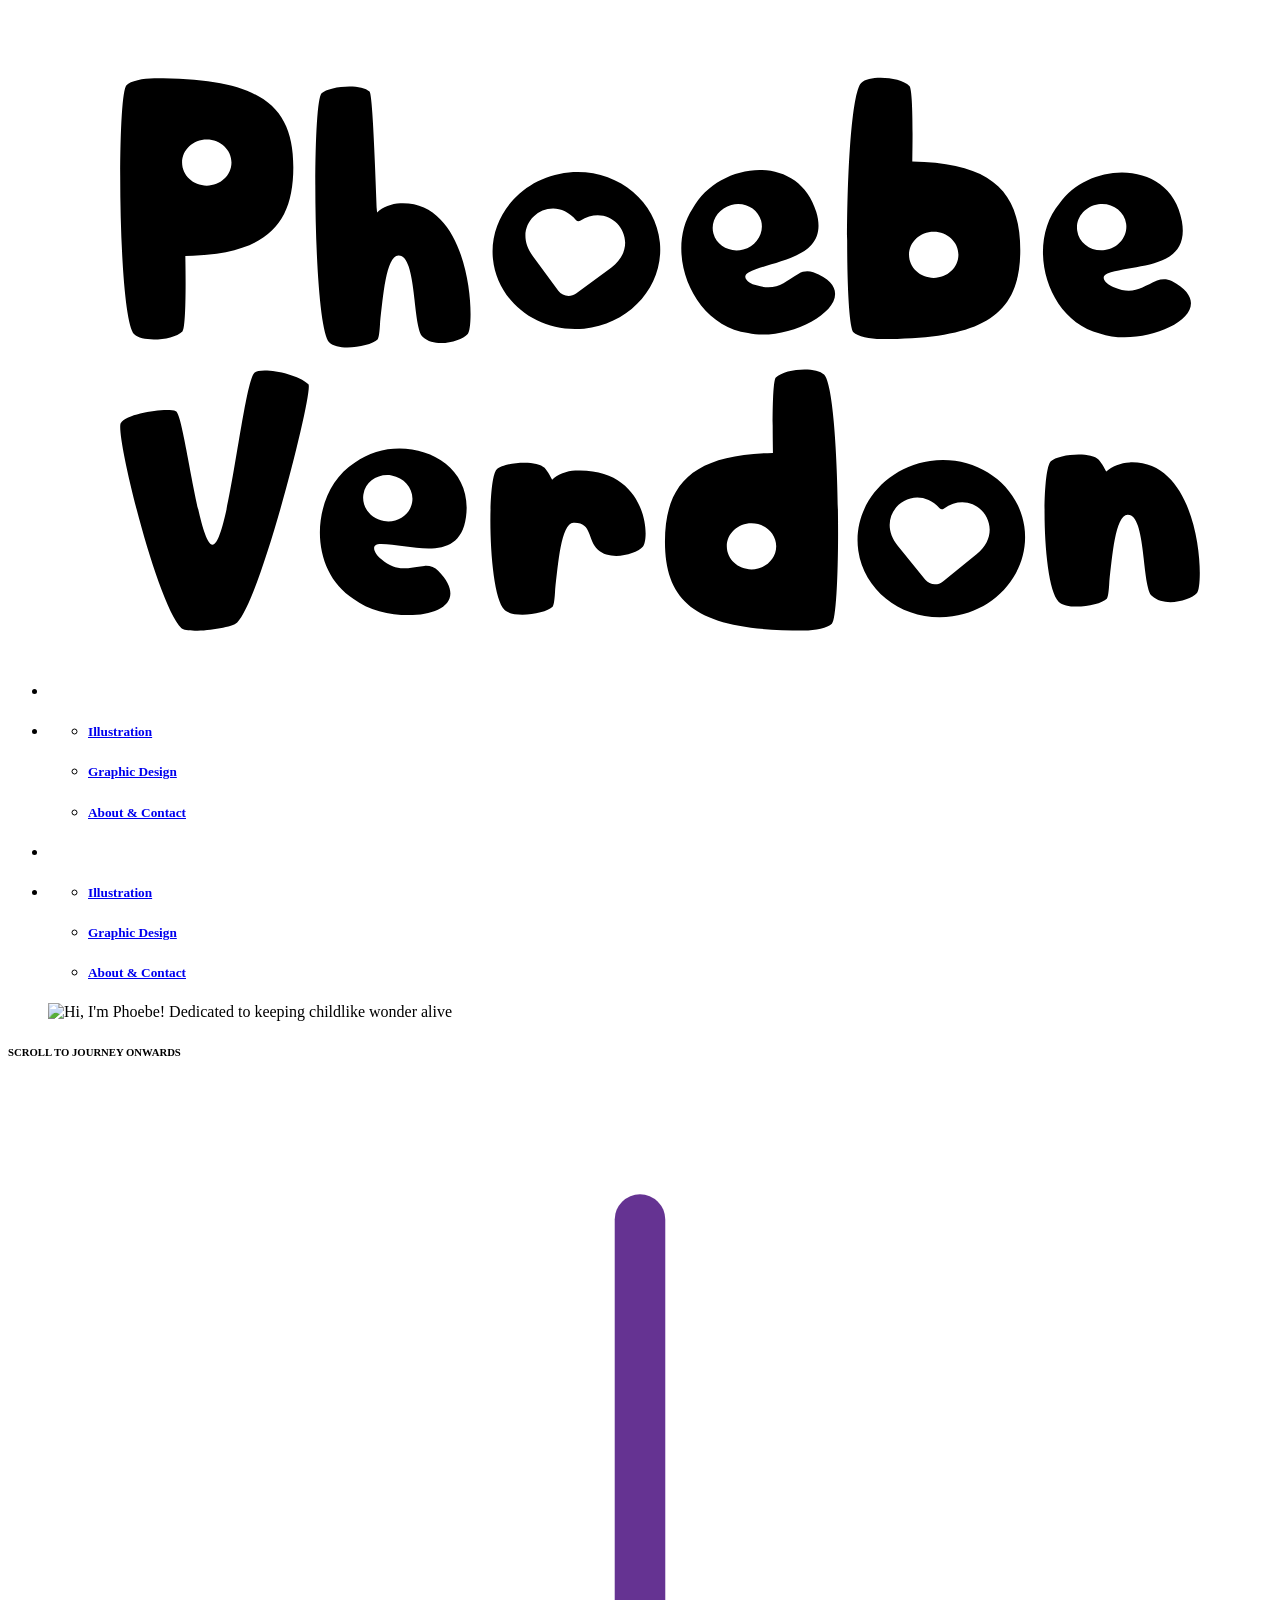
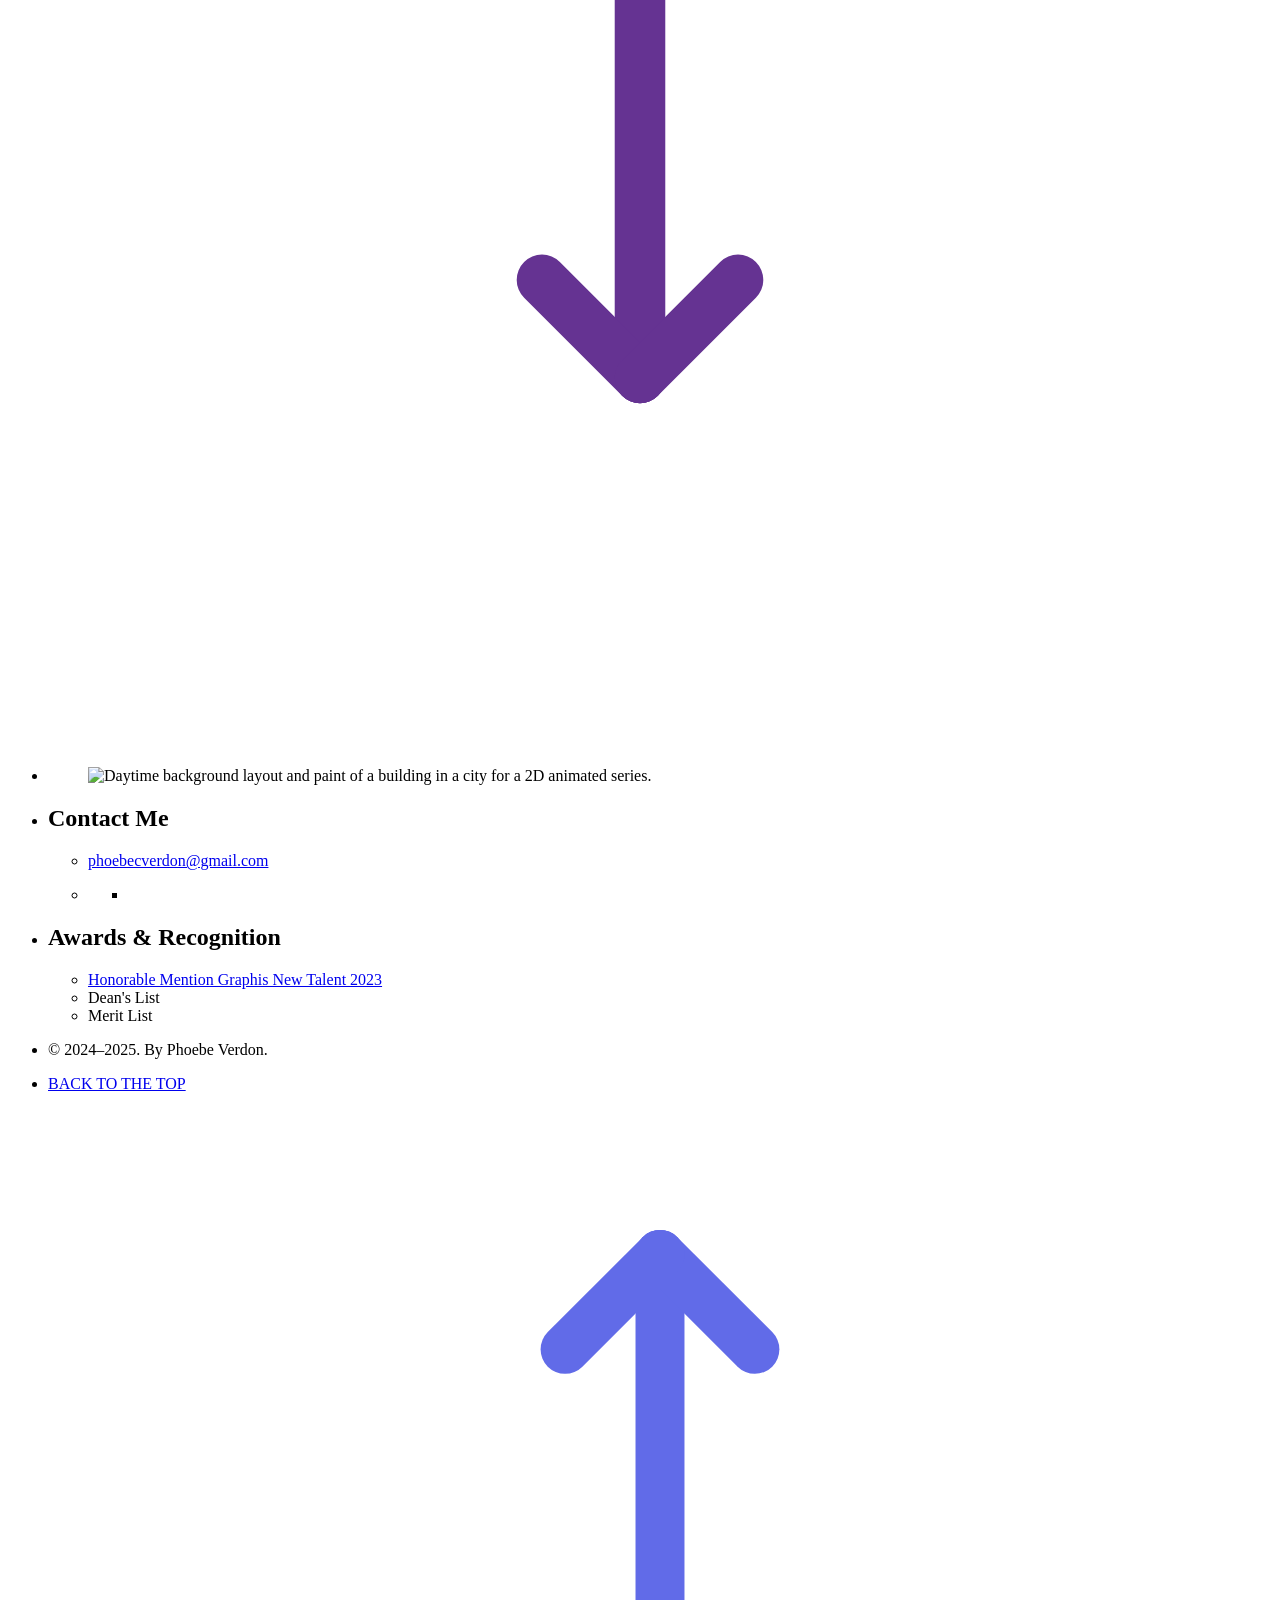
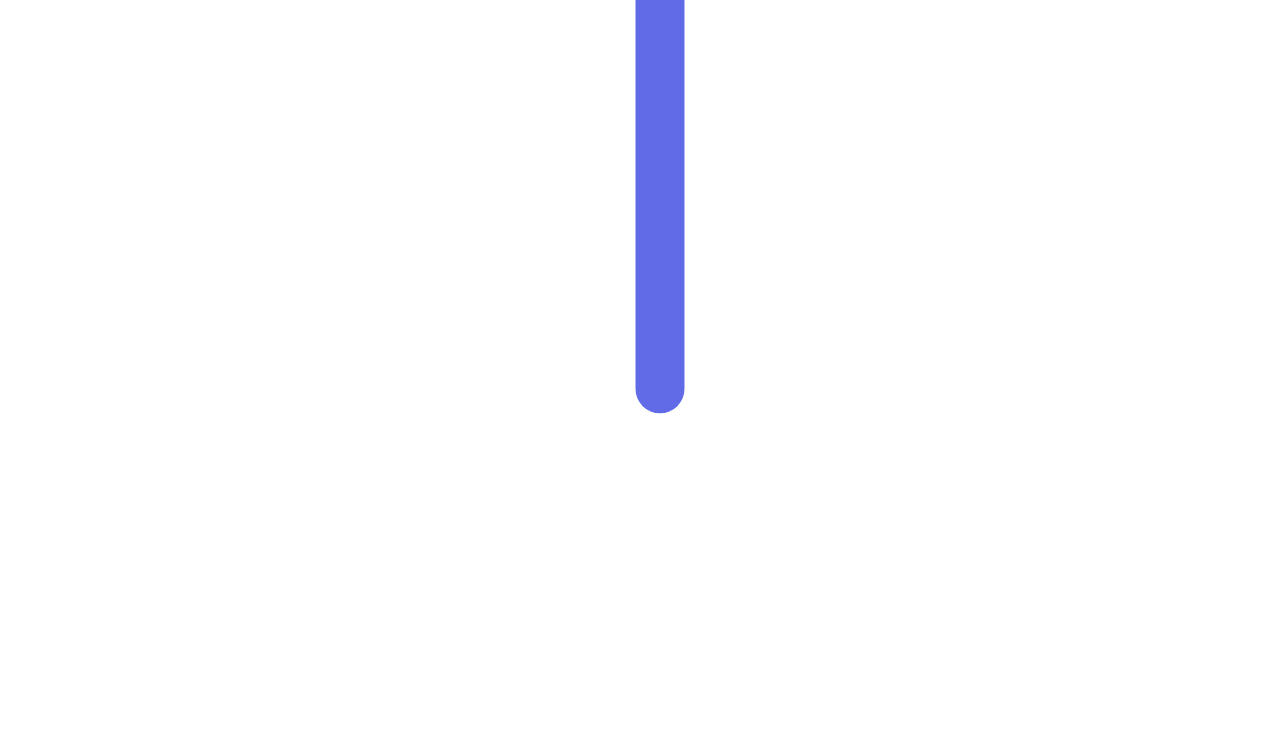
==== index.html @ 1b032e03 "Replaced email, removed insta & behance" ====
<!DOCTYPE html>
<html lang="en">
  <head>
    <meta
      name="google-site-verification"
      content="qklAKGDAXA8CxcaPbmy566vbh0XOGYWCA1eRXxJmsRo">
    <script
      src="https://kit.fontawesome.com/a1e8eccb43.js"
      crossorigin="anonymous"
    ></script>
    <title>Phoebe V. | Animation Design Portfolio</title>
    <link
      rel="icon"
      type="image/x-icon"
      href="/assets/branding-images/fibyandjelly-favicon.svg">
    <meta
      name="description"
      content="Phoebe V. creates illustrations to design for animation in Vancouver, CA. Freshly graduated from Capilano University's IDEA School of Design program, she is eager to start working.">
    <meta charset="utf-8">
    <meta name="viewport" content="width=device-width, initial-scale=1.0">
    <meta property="og:image" content="screenshot.jpg">
    <link
      rel="stylesheet"
      href="https://cdnjs.cloudflare.com/ajax/libs/meyer-reset/2.0/reset.min.css">
    <link rel="stylesheet" href="./styles/style.css">
    <link rel="stylesheet" href="./styles/hero.css">
    <link rel="stylesheet" href="./styles/hamburger-full-screen-menu.css">
  </head>

  <body class="work-page">
    <section class="hero radial-gradient">
      <!-- Work = Visual Development | Play = Personal | hero-header-->
      <header class="hero-header">
        <ul class="branding-navigation">
          <li class="logo"><a href="#portfolio">



<svg id="eGAuZ4SX0Jl1" xmlns="http://www.w3.org/2000/svg" xmlns:xlink="http://www.w3.org/1999/xlink" viewBox="0 0 450 250" shape-rendering="geometricPrecision" text-rendering="geometricPrecision" project-id="ed322714539d40d0833deff3391792e3" export-id="7e55ddcdeee340adbc34718a488046a8" cached="false"><g transform="translate(26.54381 24.004997)"><path id="eGAuZ4SX0Jl3" d="M395.87,189.16c-2.55,2.79-11.87,5.34-16.51,1.1-3.89-3.56-2.05-30.24-8.99-29.93-4.57.2-5.62,15.35-6.71,24.46-.18,3.63-.49,5.96-.95,6.42-2.55,2.55-14.33,4.48-17.72,1.09-6.02-6.02-6.49-47.93-2.86-51.57c2.63-2.63,14.52-3.75,17.63-.63c1.11,1.11,2.78,4.38,2.78,4.38c1.98-1.98,5.36-3.22,8.52-3.36c26.42-1.18,27.61,44.97,24.81,48.03v.01Z"/><path id="eGAuZ4SX0Jl7" d="M301.88,138.3c-17.03,0-30.84,12.91-30.84,28.84s13.81,28.83,30.84,28.83s30.84-12.91,30.84-28.83-13.81-28.84-30.84-28.84Zm12.1,36.33l-13.76,8.17c-2.22,1.32-5.09.58-6.41-1.64l-8.16-13.75c-7.63-12.85,9.15-23.22,17.22-11.43.33.48.94.64,1.46.38c12.77-6.52,22.54,10.62,9.65,18.27Z" transform="matrix(.866025-.5 0.5 0.866025-43.123249 173.331847)"/><path id="eGAuZ4SX0Jl8" d="M200.28,169.33c0,23.97,13.75,32.66,50.99,32.66c4.22.02,8.84-1,10.36-2.52c3.63-3.64,3.16-85.58-2.86-91.6-3.04-3.04-14.38-2.25-17.72,1.09-1.1,1.11-1.33,12.94-1.07,27.73-28.97.5-39.7,10.85-39.7,32.64Zm31.82-6.8c5.02,0,9.08,3.8,9.08,8.49s-4.06,8.49-9.08,8.49c-5.01,0-9.08-3.8-9.08-8.49s4.07-8.49,9.08-8.49Z"/><path id="eGAuZ4SX0Jl9" d="M192.13,169.15c-2.55,2.79-11.87,5.34-16.51,1.1-3.89-3.56-2.05-10.22-8.99-9.91-4.57.2-5.62,15.35-6.71,24.46-.18,3.63-.49,5.96-.95,6.42-2.55,2.55-14.33,4.48-17.72,1.09-6.02-6.02-6.49-47.93-2.86-51.57c2.63-2.63,14.52-3.75,17.63-.63c1.11,1.11,2.78,4.38,2.78,4.38c1.98-1.98,5.36-3.22,8.52-3.36c26.42-1.18,27.61,24.95,24.81,28.01v.01Z"/><path id="eGAuZ4SX0Jl10" d="M122.16,177.24c-1.53-1.12-3.49-1.45-5.32-.94-6.19,1.72-9.6,4.14-16.08.15-2.24-1.08-5.04-4.4-1.61-5.33c10.39-2.15,30.4,3.02,29.82-15.1-.73-23.22-30.06-27.11-43.56-12.96-14.39,12.77-11.18,41.63,7.81,49.5c15.78,8.31,48.08-1.36,28.94-15.32ZM90.39,153.98c0-4.69,4.06-8.49,9.08-8.49s9.08,3.8,9.08,8.49-4.07,8.49-9.08,8.49-9.08-3.8-9.08-8.49Z" transform="translate(-3 0)"/><path id="eGAuZ4SX0Jl11" d="M69.2,111.19c2.05,1.88-17.28,78.7-26.18,87.59-2.33,2.33-18.46,4.21-20.5,2.17-9.18-9.18-24.63-72.16-22.28-75.51c2.52-3.59,16.81-5.62,20.22-4.33c3.08,1.17,8.27,49.08,13.47,49.08c5.87,0,11.26-59.04,15.42-63.2c2.15-2.15,15.19-.07,19.85,4.19v.01Z"/><path id="eGAuZ4SX0Jl12" d="M388.2,68.95c-1.82-.53-3.77-.17-5.32.94-5.22,3.73-7.6,7.17-15.06,5.64-2.47-.25-6.24-2.41-3.33-4.46c9.03-5.57,29.6-7.56,22.86-24.39-8.63-21.57-37.52-15.19-45.37,2.72-9.15,16.92,3.73,42.94,24.27,43.84c17.67,2.42,44.71-17.72,21.95-24.29ZM350.39,57.96c-1.6-4.41.92-9.37,5.63-11.08c4.71-1.72,9.84.46,11.44,4.87c1.6,4.4-.92,9.37-5.63,11.08-4.72,1.72-9.83-.46-11.44-4.87Z" /><path id="eGAuZ4SX0Jl13" d="M291.21,30.72c.26-14.79.03-26.62-1.07-27.73-3.34-3.34-14.68-4.13-17.72-1.09-6.02,6.02-6.49,87.96-2.86,91.6c1.52,1.52,6.14,2.54,10.36,2.52c37.24,0,50.99-8.69,50.99-32.66c0-21.79-10.73-32.14-39.7-32.64Zm16.96,34.33c0,4.69-4.07,8.49-9.08,8.49s-9.08-3.8-9.08-8.49s4.06-8.49,9.08-8.49s9.08,3.8,9.08,8.49Z"/><path id="eGAuZ4SX0Jl14" d="M252.36,73.68c-1.53-1.12-3.49-1.45-5.32-.94-6.19,1.72-9.6,4.14-16.08.15-2.24-1.08-5.04-4.4-1.61-5.33c10.39-2.15,30.4,3.02,29.82-15.1-.73-23.22-30.06-27.11-43.56-12.96-14.39,12.77-11.18,41.63,7.81,49.5c15.78,8.31,48.08-1.36,28.94-15.32ZM220.59,50.42c0-4.69,4.06-8.49,9.08-8.49s9.08,3.8,9.08,8.49-4.07,8.49-9.08,8.49-9.08-3.8-9.08-8.49Z"/><path id="eGAuZ4SX0Jl18" d="M167.73,34.41c-17.03,0-30.84,12.91-30.84,28.84s13.81,28.83,30.84,28.83s30.84-12.91,30.84-28.83-13.81-28.84-30.84-28.84Zm12.1,36.33l-13.76,8.17c-2.22,1.32-5.09.58-6.41-1.64L151.5,63.52c-7.63-12.85,9.15-23.22,17.22-11.43.33.48.94.64,1.46.38c12.77-6.52,22.54,10.62,9.65,18.27Z" transform="translate(-.00735-.00481)"/><path id="eGAuZ4SX0Jl19" d="M127.77,91.02c-2.55,2.79-11.87,5.34-16.51,1.1-3.89-3.56-2.05-30.24-8.99-29.93-4.57.2-5.62,15.35-6.71,24.46-.18,3.63-.49,5.96-.95,6.42-2.55,2.55-14.33,4.48-17.72,1.09-6.02-6.02-6.49-87.96-2.86-91.6c2.63-2.63,14.52-3.75,17.63-.63c1.11,1.11,1.93,23.49,2.78,44.42c1.98-1.98,5.36-3.22,8.52-3.36c26.42-1.18,27.61,44.97,24.81,48.03Z"/><path id="eGAuZ4SX0Jl20" d="M63.65,32.66C63.65,8.69,49.9,0,12.66,0C8.44,-0.02,3.82,1,2.3,2.52c-3.63,3.64-3.16,85.58,2.86,91.6c3.04,3.04,14.38,2.25,17.72-1.09c1.1-1.11,1.33-12.94,1.07-27.73c28.97-.5,39.7-10.85,39.7-32.64Zm-31.82,6.8c-5.02,0-9.08-3.8-9.08-8.49s4.06-8.49,9.08-8.49s9.08,3.8,9.08,8.49-4.07,8.49-9.08,8.49Z"/></g>
<script><![CDATA[
!function(t,e){"object"==typeof exports&&"undefined"!=typeof module?module.exports=e():"function"==typeof __SVGATOR_DEFINE__&&__SVGATOR_DEFINE__.amd?__SVGATOR_DEFINE__(e):((t="undefined"!=typeof globalThis?globalThis:t||self).__SVGATOR_PLAYER__=t.__SVGATOR_PLAYER__||{},t.__SVGATOR_PLAYER__["91c80d77"]=e())}(this,(function(){"use strict";function t(t,e){var n=Object.keys(t);if(Object.getOwnPropertySymbols){var r=Object.getOwnPropertySymbols(t);e&&(r=r.filter((function(e){return Object.getOwnPropertyDescriptor(t,e).enumerable}))),n.push.apply(n,r)}return n}function e(e){for(var n=1;n<arguments.length;n++){var r=null!=arguments[n]?arguments[n]:{};n%2?t(Object(r),!0).forEach((function(t){o(e,t,r[t])})):Object.getOwnPropertyDescriptors?Object.defineProperties(e,Object.getOwnPropertyDescriptors(r)):t(Object(r)).forEach((function(t){Object.defineProperty(e,t,Object.getOwnPropertyDescriptor(r,t))}))}return e}function n(t){return(n="function"==typeof Symbol&&"symbol"==typeof Symbol.iterator?function(t){return typeof t}:function(t){return t&&"function"==typeof Symbol&&t.constructor===Symbol&&t!==Symbol.prototype?"symbol":typeof t})(t)}function r(t,e){if(!(t instanceof e))throw new TypeError("Cannot call a class as a function")}function i(t,e){for(var n=0;n<e.length;n++){var r=e[n];r.enumerable=r.enumerable||!1,r.configurable=!0,"value"in r&&(r.writable=!0),Object.defineProperty(t,r.key,r)}}function u(t,e,n){return e&&i(t.prototype,e),n&&i(t,n),t}function o(t,e,n){return e in t?Object.defineProperty(t,e,{value:n,enumerable:!0,configurable:!0,writable:!0}):t[e]=n,t}function a(t){return(a=Object.setPrototypeOf?Object.getPrototypeOf:function(t){return t.__proto__||Object.getPrototypeOf(t)})(t)}function l(t,e){return(l=Object.setPrototypeOf||function(t,e){return t.__proto__=e,t})(t,e)}function s(){if("undefined"==typeof Reflect||!Reflect.construct)return!1;if(Reflect.construct.sham)return!1;if("function"==typeof Proxy)return!0;try{return Boolean.prototype.valueOf.call(Reflect.construct(Boolean,[],(function(){}))),!0}catch(t){return!1}}function f(t,e,n){return(f=s()?Reflect.construct:function(t,e,n){var r=[null];r.push.apply(r,e);var i=new(Function.bind.apply(t,r));return n&&l(i,n.prototype),i}).apply(null,arguments)}function c(t,e){if(e&&("object"==typeof e||"function"==typeof e))return e;if(void 0!==e)throw new TypeError("Derived constructors may only return object or undefined");return function(t){if(void 0===t)throw new ReferenceError("this hasn't been initialised - super() hasn't been called");return t}(t)}function h(t,e,n){return(h="undefined"!=typeof Reflect&&Reflect.get?Reflect.get:function(t,e,n){var r=function(t,e){for(;!Object.prototype.hasOwnProperty.call(t,e)&&null!==(t=a(t)););return t}(t,e);if(r){var i=Object.getOwnPropertyDescriptor(r,e);return i.get?i.get.call(n):i.value}})(t,e,n||t)}function v(t){return function(t){if(Array.isArray(t))return d(t)}(t)||function(t){if("undefined"!=typeof Symbol&&null!=t[Symbol.iterator]||null!=t["@@iterator"])return Array.from(t)}(t)||function(t,e){if(!t)return;if("string"==typeof t)return d(t,e);var n=Object.prototype.toString.call(t).slice(8,-1);"Object"===n&&t.constructor&&(n=t.constructor.name);if("Map"===n||"Set"===n)return Array.from(t);if("Arguments"===n||/^(?:Ui|I)nt(?:8|16|32)(?:Clamped)?Array$/.test(n))return d(t,e)}(t)||function(){throw new TypeError("Invalid attempt to spread non-iterable instance.\nIn order to be iterable, non-array objects must have a [Symbol.iterator]() method.")}()}function d(t,e){(null==e||e>t.length)&&(e=t.length);for(var n=0,r=new Array(e);n<e;n++)r[n]=t[n];return r}function y(t,e,n){if(Number.isInteger(t))return t;var r=Math.pow(10,e);return Math[n]((+t+Number.EPSILON)*r)/r}Number.isInteger||(Number.isInteger=function(t){return"number"==typeof t&&isFinite(t)&&Math.floor(t)===t}),Number.EPSILON||(Number.EPSILON=2220446049250313e-31);var g=p(Math.pow(10,-6));function p(t){var e=arguments.length>1&&void 0!==arguments[1]?arguments[1]:6;return y(t,e,"round")}function m(t,e){var n=arguments.length>2&&void 0!==arguments[2]?arguments[2]:g;return Math.abs(t-e)<n}p(Math.pow(10,-2)),p(Math.pow(10,-4));var b=Math.PI/180;function w(t){return t*b}function k(t){return t/b}function _(t){return t}function A(t,e,n){var r=1-n;return 3*n*r*(t*r+e*n)+n*n*n}function x(){var t=arguments.length>0&&void 0!==arguments[0]?arguments[0]:0,e=arguments.length>1&&void 0!==arguments[1]?arguments[1]:0,n=arguments.length>2&&void 0!==arguments[2]?arguments[2]:1,r=arguments.length>3&&void 0!==arguments[3]?arguments[3]:1;return t<0||t>1||n<0||n>1?null:m(t,e)&&m(n,r)?_:function(i){if(i<=0)return t>0?i*e/t:0===e&&n>0?i*r/n:0;if(i>=1)return n<1?1+(i-1)*(r-1)/(n-1):1===n&&t<1?1+(i-1)*(e-1)/(t-1):1;for(var u,o=0,a=1;o<a;){var l=A(t,n,u=(o+a)/2);if(m(i,l))break;l<i?o=u:a=u}return A(e,r,u)}}function S(){return 1}function O(t){return 1===t?1:0}function E(){var t=arguments.length>0&&void 0!==arguments[0]?arguments[0]:1,e=arguments.length>1&&void 0!==arguments[1]?arguments[1]:0;if(1===t){if(0===e)return O;if(1===e)return S}var n=1/t;return function(t){return t>=1?1:(t+=e*n)-t%n}}var j=Math.sin,M=Math.cos,P=Math.acos,B=Math.asin,I=Math.tan,T=Math.atan2,N=Math.sqrt,R=function(){function t(){var e=arguments.length>0&&void 0!==arguments[0]?arguments[0]:1,n=arguments.length>1&&void 0!==arguments[1]?arguments[1]:0,i=arguments.length>2&&void 0!==arguments[2]?arguments[2]:0,u=arguments.length>3&&void 0!==arguments[3]?arguments[3]:1,o=arguments.length>4&&void 0!==arguments[4]?arguments[4]:0,a=arguments.length>5&&void 0!==arguments[5]?arguments[5]:0;r(this,t),this.m=[e,n,i,u,o,a],this.i=null,this.w=null,this.s=null}return u(t,[{key:"determinant",get:function(){var t=this.m;return t[0]*t[3]-t[1]*t[2]}},{key:"isIdentity",get:function(){if(null===this.i){var t=this.m;this.i=1===t[0]&&0===t[1]&&0===t[2]&&1===t[3]&&0===t[4]&&0===t[5]}return this.i}},{key:"point",value:function(t,e){var n=this.m;return{x:n[0]*t+n[2]*e+n[4],y:n[1]*t+n[3]*e+n[5]}}},{key:"translateSelf",value:function(){var t=arguments.length>0&&void 0!==arguments[0]?arguments[0]:0,e=arguments.length>1&&void 0!==arguments[1]?arguments[1]:0;if(!t&&!e)return this;var n=this.m;return n[4]+=n[0]*t+n[2]*e,n[5]+=n[1]*t+n[3]*e,this.w=this.s=this.i=null,this}},{key:"rotateSelf",value:function(){var t=arguments.length>0&&void 0!==arguments[0]?arguments[0]:0;if(t%=360){t=w(t);var e=j(t),n=M(t),r=this.m,i=r[0],u=r[1];r[0]=i*n+r[2]*e,r[1]=u*n+r[3]*e,r[2]=r[2]*n-i*e,r[3]=r[3]*n-u*e,this.w=this.s=this.i=null}return this}},{key:"scaleSelf",value:function(){var t=arguments.length>0&&void 0!==arguments[0]?arguments[0]:1,e=arguments.length>1&&void 0!==arguments[1]?arguments[1]:1;if(1!==t||1!==e){var n=this.m;n[0]*=t,n[1]*=t,n[2]*=e,n[3]*=e,this.w=this.s=this.i=null}return this}},{key:"skewSelf",value:function(t,e){if(e%=360,(t%=360)||e){var n=this.m,r=n[0],i=n[1],u=n[2],o=n[3];t&&(t=I(w(t)),n[2]+=r*t,n[3]+=i*t),e&&(e=I(w(e)),n[0]+=u*e,n[1]+=o*e),this.w=this.s=this.i=null}return this}},{key:"resetSelf",value:function(){var t=arguments.length>0&&void 0!==arguments[0]?arguments[0]:1,e=arguments.length>1&&void 0!==arguments[1]?arguments[1]:0,n=arguments.length>2&&void 0!==arguments[2]?arguments[2]:0,r=arguments.length>3&&void 0!==arguments[3]?arguments[3]:1,i=arguments.length>4&&void 0!==arguments[4]?arguments[4]:0,u=arguments.length>5&&void 0!==arguments[5]?arguments[5]:0,o=this.m;return o[0]=t,o[1]=e,o[2]=n,o[3]=r,o[4]=i,o[5]=u,this.w=this.s=this.i=null,this}},{key:"recomposeSelf",value:function(){var t=arguments.length>0&&void 0!==arguments[0]?arguments[0]:null,e=arguments.length>1&&void 0!==arguments[1]?arguments[1]:null,n=arguments.length>2&&void 0!==arguments[2]?arguments[2]:null,r=arguments.length>3&&void 0!==arguments[3]?arguments[3]:null,i=arguments.length>4&&void 0!==arguments[4]?arguments[4]:null;return this.isIdentity||this.resetSelf(),t&&(t.x||t.y)&&this.translateSelf(t.x,t.y),e&&this.rotateSelf(e),n&&(n.x&&this.skewSelf(n.x,0),n.y&&this.skewSelf(0,n.y)),!r||1===r.x&&1===r.y||this.scaleSelf(r.x,r.y),i&&(i.x||i.y)&&this.translateSelf(i.x,i.y),this}},{key:"decompose",value:function(){var t=arguments.length>0&&void 0!==arguments[0]?arguments[0]:0,e=arguments.length>1&&void 0!==arguments[1]?arguments[1]:0,n=this.m,r=n[0]*n[0]+n[1]*n[1],i=[[n[0],n[1]],[n[2],n[3]]],u=N(r);if(0===u)return{origin:{x:p(n[4]),y:p(n[5])},translate:{x:p(t),y:p(e)},scale:{x:0,y:0},skew:{x:0,y:0},rotate:0};i[0][0]/=u,i[0][1]/=u;var o=n[0]*n[3]-n[1]*n[2]<0;o&&(u=-u);var a=i[0][0]*i[1][0]+i[0][1]*i[1][1];i[1][0]-=i[0][0]*a,i[1][1]-=i[0][1]*a;var l,s=N(i[1][0]*i[1][0]+i[1][1]*i[1][1]);return 0===s?{origin:{x:p(n[4]),y:p(n[5])},translate:{x:p(t),y:p(e)},scale:{x:p(u),y:0},skew:{x:0,y:0},rotate:0}:(i[1][0]/=s,i[1][1]/=s,a/=s,i[1][1]<0?(l=k(P(i[1][1])),i[0][1]<0&&(l=360-l)):l=k(B(i[0][1])),o&&(l=-l),a=k(T(a,N(i[0][0]*i[0][0]+i[0][1]*i[0][1]))),o&&(a=-a),{origin:{x:p(n[4]),y:p(n[5])},translate:{x:p(t),y:p(e)},scale:{x:p(u),y:p(s)},skew:{x:p(a),y:0},rotate:p(l)})}},{key:"multiply",value:function(t){return this.clone().multiplySelf(t)}},{key:"preMultiply",value:function(t){return t.multiply(this)}},{key:"multiplySelf",value:function(t){var e=F(this.m,t.m),n=e.a,r=e.b,i=e.c,u=e.d,o=e.tx,a=e.ty;return this.resetSelf(n,r,i,u,o,a),this}},{key:"preMultiplySelf",value:function(t){var e=F(t.m,this.m),n=e.a,r=e.b,i=e.c,u=e.d,o=e.tx,a=e.ty;return this.resetSelf(n,r,i,u,o,a),this}},{key:"clone",value:function(){var t=this.m;return new this.constructor(t[0],t[1],t[2],t[3],t[4],t[5])}},{key:"toString",value:function(){var t=arguments.length>0&&void 0!==arguments[0]?arguments[0]:" ";if(null===this.s){var e=this.m.map((function(t){return p(t)}));1===e[0]&&0===e[1]&&0===e[2]&&1===e[3]?this.s="translate("+e[4]+t+e[5]+")":this.s="matrix("+e.join(t)+")"}return this.s}}],[{key:"create",value:function(t){return t?Array.isArray(t)?f(this,v(t)):t instanceof this?t.clone():(new this).recomposeSelf(t.origin,t.rotate,t.skew,t.scale,t.translate):new this}}]),t}();function F(t,e){return{a:t[0]*e[0]+t[2]*e[1],b:t[1]*e[0]+t[3]*e[1],c:t[0]*e[2]+t[2]*e[3],d:t[1]*e[2]+t[3]*e[3],tx:t[0]*e[4]+t[2]*e[5]+t[4],ty:t[1]*e[4]+t[3]*e[5]+t[5]}}function D(t,e,n){return t>=.5?n:e}function C(t,e,n){return 0===t||e===n?e:t*(n-e)+e}function L(t,e,n){var r=C(t,e,n);return r<=0?0:r}function q(t,e,n){var r=C(t,e,n);return r<=0?0:r>=1?1:r}function V(t,e,n){return 0===t?e:1===t?n:{x:C(t,e.x,n.x),y:C(t,e.y,n.y)}}function G(t,e,n){return 0===t?e:1===t?n:{x:L(t,e.x,n.x),y:L(t,e.y,n.y)}}function z(t,e,n){var r=function(t,e,n){return Math.round(C(t,e,n))}(t,e,n);return r<=0?0:r>=255?255:r}function Y(t,e,n){return 0===t?e:1===t?n:{r:z(t,e.r,n.r),g:z(t,e.g,n.g),b:z(t,e.b,n.b),a:C(t,null==e.a?1:e.a,null==n.a?1:n.a)}}function U(t,e,n){var r=e.length;if(r!==n.length)return D(t,e,n);for(var i=new Array(r),u=0;u<r;u++)i[u]=C(t,e[u],n[u]);return i}function W(t,e){for(var n=[],r=0;r<t;r++)n.push(e);return n}function $(t,e){if(--e<=0)return t;var n=(t=Object.assign([],t)).length;do{for(var r=0;r<n;r++)t.push(t[r])}while(--e>0);return t}var H,Q=function(){function t(e){r(this,t),this.list=e,this.length=e.length}return u(t,[{key:"setAttribute",value:function(t,e){for(var n=this.list,r=0;r<this.length;r++)n[r].setAttribute(t,e)}},{key:"removeAttribute",value:function(t){for(var e=this.list,n=0;n<this.length;n++)e[n].removeAttribute(t)}},{key:"style",value:function(t,e){for(var n=this.list,r=0;r<this.length;r++)n[r].style[t]=e}}]),t}(),X=/-./g,J=function(t,e){return e.toUpperCase()};function K(t){return"function"==typeof t?t:D}function Z(t){return t?"function"==typeof t?t:Array.isArray(t)?function(t){var e=arguments.length>1&&void 0!==arguments[1]?arguments[1]:_;if(!Array.isArray(t))return e;switch(t.length){case 1:return E(t[0])||e;case 2:return E(t[0],t[1])||e;case 4:return x(t[0],t[1],t[2],t[3])||e}return e}(t,null):function(t,e){var n=arguments.length>2&&void 0!==arguments[2]?arguments[2]:_;switch(t){case"linear":return _;case"steps":return E(e.steps||1,e.jump||0)||n;case"bezier":case"cubic-bezier":return x(e.x1||0,e.y1||0,e.x2||0,e.y2||0)||n}return n}(t.type,t.value,null):null}function tt(t,e,n){var r=arguments.length>3&&void 0!==arguments[3]&&arguments[3],i=e.length-1;if(t<=e[0].t)return r?[0,0,e[0].v]:e[0].v;if(t>=e[i].t)return r?[i,1,e[i].v]:e[i].v;var u,o=e[0],a=null;for(u=1;u<=i;u++){if(!(t>e[u].t)){a=e[u];break}o=e[u]}return null==a?r?[i,1,e[i].v]:e[i].v:o.t===a.t?r?[u,1,a.v]:a.v:(t=(t-o.t)/(a.t-o.t),o.e&&(t=o.e(t)),r?[u,t,n(t,o.v,a.v)]:n(t,o.v,a.v))}function et(t,e){var n=arguments.length>2&&void 0!==arguments[2]?arguments[2]:null;return t&&t.length?"function"!=typeof e?null:("function"!=typeof n&&(n=null),function(r){var i=tt(r,t,e);return null!=i&&n&&(i=n(i)),i}):null}function nt(t,e){return t.t-e.t}function rt(t,e,r,i,u){var o,a="@"===r[0],l="#"===r[0],s=H[r],f=D;switch(a?(o=r.substr(1),r=o.replace(X,J)):l&&(r=r.substr(1)),n(s)){case"function":if(f=s(i,u,tt,Z,r,a,e,t),l)return f;break;case"string":f=et(i,K(s));break;case"object":if((f=et(i,K(s.i),s.f))&&"function"==typeof s.u)return s.u(e,f,r,a,t)}return f?function(t,e,n){if(arguments.length>3&&void 0!==arguments[3]&&arguments[3])return t instanceof Q?function(r){return t.style(e,n(r))}:function(r){return t.style[e]=n(r)};if(Array.isArray(e)){var r=e.length;return function(i){var u=n(i);if(null==u)for(var o=0;o<r;o++)t[o].removeAttribute(e);else for(var a=0;a<r;a++)t[a].setAttribute(e,u)}}return function(r){var i=n(r);null==i?t.removeAttribute(e):t.setAttribute(e,i)}}(e,r,f,a):null}function it(t,e,r,i){if(!i||"object"!==n(i))return null;var u=null,o=null;return Array.isArray(i)?o=function(t){if(!t||!t.length)return null;for(var e=0;e<t.length;e++)t[e].e&&(t[e].e=Z(t[e].e));return t.sort(nt)}(i):(o=i.keys,u=i.data||null),o?rt(t,e,r,o,u):null}function ut(t,e,n){if(!n)return null;var r=[];for(var i in n)if(n.hasOwnProperty(i)){var u=it(t,e,i,n[i]);u&&r.push(u)}return r.length?r:null}function ot(t,e){if(!e.settings.duration||e.settings.duration<0)return null;var n,r,i,u,o,a=function(t,e){if(!e)return null;var n=[];if(Array.isArray(e))for(var r=e.length,i=0;i<r;i++){var u=e[i];if(2===u.length){var o=null;if("string"==typeof u[0])o=t.getElementById(u[0]);else if(Array.isArray(u[0])){o=[];for(var a=0;a<u[0].length;a++)if("string"==typeof u[0][a]){var l=t.getElementById(u[0][a]);l&&o.push(l)}o=o.length?1===o.length?o[0]:new Q(o):null}if(o){var s=ut(t,o,u[1]);s&&(n=n.concat(s))}}}else for(var f in e)if(e.hasOwnProperty(f)){var c=t.getElementById(f);if(c){var h=ut(t,c,e[f]);h&&(n=n.concat(h))}}return n.length?n:null}(t,e.elements);return a?(n=a,r=e.settings,i=r.duration,u=n.length,o=null,function(t,e){var a=r.iterations||1/0,l=(r.alternate&&a%2==0)^r.direction>0?i:0,s=t%i,f=1+(t-s)/i;e*=r.direction,r.alternate&&f%2==0&&(e=-e);var c=!1;if(f>a)s=l,c=!0,-1===r.fill&&(s=r.direction>0?0:i);else if(e<0&&(s=i-s),s===o)return!1;o=s;for(var h=0;h<u;h++)n[h](s);return c}):null}function at(t,e){for(var n=e.querySelectorAll("svg"),r=0;r<n.length;r++)if(n[r].id===t.root&&!n[r].svgatorAnimation)return n[r].svgatorAnimation=!0,n[r];return null}function lt(t){var e=function(t){return t.shadowRoot};return document?Array.from(t.querySelectorAll(":not("+["a","area","audio","br","canvas","circle","datalist","embed","g","head","hr","iframe","img","input","link","object","path","polygon","rect","script","source","style","svg","title","track","video"].join()+")")).filter(e).map(e):[]}function st(t){var e=arguments.length>1&&void 0!==arguments[1]?arguments[1]:document,n=arguments.length>2&&void 0!==arguments[2]?arguments[2]:0,r=at(t,e);if(r)return r;if(n>=20)return null;for(var i=lt(e),u=0;u<i.length;u++){var o=st(t,i[u],n+1);if(o)return o}return null}function ft(t,e){if(H=e,!t||!t.root||!Array.isArray(t.animations))return null;var n=st(t);if(!n)return null;var r=t.animations.map((function(t){return ot(n,t)})).filter((function(t){return!!t}));return r.length?{svg:n,animations:r,animationSettings:t.animationSettings,options:t.options||void 0}:null}function ct(t){var e=arguments.length>1&&void 0!==arguments[1]?arguments[1]:null,n=arguments.length>2&&void 0!==arguments[2]?arguments[2]:Number,r=arguments.length>3&&void 0!==arguments[3]?arguments[3]:"undefined"!=typeof BigInt&&BigInt,i="0x"+(t.replace(/[^0-9a-fA-F]+/g,"")||27);return e&&r&&n.isSafeInteger&&!n.isSafeInteger(+i)?n(r(i))%e+e:+i}function ht(t,e,n){return!t||!n||e>t.length?t:t.substring(0,e)+ht(t.substring(e+1),n,n)}function vt(t){var e=arguments.length>1&&void 0!==arguments[1]?arguments[1]:27;return!t||t%e?t%e:[0,1].includes(e)?e:vt(t/e,e)}function dt(t,e,n){if(t&&t.length){var r=ct(n),i=vt(r)+5,u=ht(t,vt(r,5),i);return u=u.replace(/\x7c$/g,"==").replace(/\x2f$/g,"="),u=function(t,e,n){var r=+("0x"+t.substring(0,4));t=t.substring(4);for(var i=ct(e,r)%r+n%27,u=[],o=0;o<t.length;o+=2)if("|"!==t[o]){var a=+("0x"+t[o]+t[o+1])-i;u.push(a)}else{var l=+("0x"+t.substring(o+1,o+1+4))-i;o+=3,u.push(l)}return String.fromCharCode.apply(String,u)}(u=(u=atob(u)).replace(/[\x41-\x5A]/g,""),e,r),u=JSON.parse(u)}}var yt=[{key:"alternate",def:!1},{key:"fill",def:1},{key:"iterations",def:0},{key:"direction",def:1},{key:"speed",def:1},{key:"fps",def:100}],gt=function(){function t(e,n){var i=this,u=arguments.length>2&&void 0!==arguments[2]?arguments[2]:null;r(this,t),this._id=0,this._running=!1,this._rollingBack=!1,this._animations=e,this._settings=n,(!u||u<"2022-05-02")&&delete this._settings.speed,yt.forEach((function(t){i._settings[t.key]=i._settings[t.key]||t.def})),this.duration=n.duration,this.offset=n.offset||0,this.rollbackStartOffset=0}return u(t,[{key:"alternate",get:function(){return this._settings.alternate}},{key:"fill",get:function(){return this._settings.fill}},{key:"iterations",get:function(){return this._settings.iterations}},{key:"direction",get:function(){return this._settings.direction}},{key:"speed",get:function(){return this._settings.speed}},{key:"fps",get:function(){return this._settings.fps}},{key:"maxFiniteDuration",get:function(){return this.iterations>0?this.iterations*this.duration:this.duration}},{key:"_apply",value:function(t){for(var e=arguments.length>1&&void 0!==arguments[1]?arguments[1]:{},n=this._animations,r=n.length,i=0,u=0;u<r;u++)e[u]?i++:(e[u]=n[u](t,1),e[u]&&i++);return i}},{key:"_rollback",value:function(t){var e=this,n=1/0,r=null;this.rollbackStartOffset=t,this._rollingBack=!0,this._running=!0;this._id=window.requestAnimationFrame((function i(u){if(e._rollingBack){null==r&&(r=u);var o=Math.round(t-(u-r)*e.speed);if(o>e.duration&&n!==1/0){var a=!!e.alternate&&o/e.duration%2>1,l=o%e.duration;o=(l+=a?e.duration:0)||e.duration}var s=(e.fps?1e3/e.fps:0)*e.speed,f=Math.max(0,o);f<=n-s&&(e.offset=f,n=f,e._apply(f));var c=e.iterations>0&&-1===e.fill&&o>=e.maxFiniteDuration;(o<=0||e.offset<o||c)&&e.stop(),e._id=window.requestAnimationFrame(i)}}))}},{key:"_start",value:function(){var t=this,e=arguments.length>0&&void 0!==arguments[0]?arguments[0]:0,n=-1/0,r=null,i={};this._running=!0;var u=function u(o){null==r&&(r=o);var a=Math.round((o-r)*t.speed+e),l=(t.fps?1e3/t.fps:0)*t.speed;if(a>=n+l&&!t._rollingBack&&(t.offset=a,n=a,t._apply(a,i)===t._animations.length))return void t.pause(!0);t._id=window.requestAnimationFrame(u)};this._id=window.requestAnimationFrame(u)}},{key:"_pause",value:function(){this._id&&window.cancelAnimationFrame(this._id),this._running=!1}},{key:"play",value:function(){if(!this._running)return this._rollingBack?this._rollback(this.offset):this._start(this.offset)}},{key:"stop",value:function(){this._pause(),this.offset=0,this.rollbackStartOffset=0,this._rollingBack=!1,this._apply(0)}},{key:"reachedToEnd",value:function(){return this.iterations>0&&this.offset>=this.iterations*this.duration}},{key:"restart",value:function(){var t=arguments.length>0&&void 0!==arguments[0]&&arguments[0];this.stop(t),this.play(t)}},{key:"pause",value:function(){this._pause()}},{key:"toggle",value:function(){return this._running?this.pause():this.reachedToEnd()?this.restart():this.play()}},{key:"trigger",value:function(t,e){}},{key:"_adjustOffset",value:function(){var t=arguments.length>0&&void 0!==arguments[0]&&arguments[0],e=this.alternate?2*this.duration:this.duration;if(t){if(!this._rollingBack&&0===this.offset)return void(this.offset=e);this._rollingBack&&(this.offset,this.maxFiniteDuration)}!this._rollingBack||this.rollbackStartOffset<=this.duration?0!==this.iterations&&(this.offset=Math.min(this.offset,this.maxFiniteDuration)):(this.offset=this.rollbackStartOffset-(this.rollbackStartOffset-this.offset)%e,this.rollbackStartOffset=0)}},{key:"reverse",value:function(){var t=arguments.length>0&&void 0!==arguments[0]&&arguments[0];if(!this._running)return this._adjustOffset(t),this._rollingBack=!this._rollingBack,t&&this.play(!1),void this.trigger("reverse",this.offset);this.pause(!1,!1),this._adjustOffset(),this._rollingBack=!this._rollingBack,this.play(!1),this.trigger("reverse",this.offset)}}],[{key:"build",value:function(t,e){delete t.animationSettings,t.options=dt(t.options,t.root,"91c80d77"),t.animations.map((function(e){e.settings=dt(e.s,t.root,"91c80d77"),delete e.s,t.animationSettings||(t.animationSettings=e.settings)}));var n=t.version;if(!(t=ft(t,e)))return null;var r=t.options||{},i=new this(t.animations,t.animationSettings,n);return{el:t.svg,options:r,player:i}}},{key:"push",value:function(t){return this.build(t)}},{key:"init",value:function(){var t=this,e=window.__SVGATOR_PLAYER__&&window.__SVGATOR_PLAYER__["91c80d77"];Array.isArray(e)&&e.splice(0).forEach((function(e){return t.build(e)}))}}]),t}();function pt(t){return p(t)+""}function mt(t){var e=arguments.length>1&&void 0!==arguments[1]?arguments[1]:" ";return t&&t.length?t.map(pt).join(e):""}function bt(t){return pt(t.x)+","+pt(t.y)}function wt(t){return t?null==t.a||t.a>=1?function(t){if(!t)return"transparent";var e=function(t){return parseInt(t).toString(16).padStart(2,"0")};return function(t){for(var e=[],n="#"===t[0]?e.push("#"):0;n<t.length;n+=2){if(t[n]!==t[n+1])return t;e.push(t[n])}return e.join("")}("#"+e(t.r)+e(t.g)+e(t.b)+(null==t.a||t.a>=1?"":e(255*t.a)))}(t):"rgba("+t.r+","+t.g+","+t.b+","+t.a+")":"transparent"}function kt(t){return t?"url(#"+t+")":"none"}!function(){for(var t=0,e=["ms","moz","webkit","o"],n=0;n<e.length&&!window.requestAnimationFrame;++n)window.requestAnimationFrame=window[e[n]+"RequestAnimationFrame"],window.cancelAnimationFrame=window[e[n]+"CancelAnimationFrame"]||window[e[n]+"CancelRequestAnimationFrame"];window.requestAnimationFrame||(window.requestAnimationFrame=function(e){var n=Date.now(),r=Math.max(0,16-(n-t)),i=window.setTimeout((function(){e(n+r)}),r);return t=n+r,i},window.cancelAnimationFrame=window.clearTimeout)}();var _t={f:null,i:G,u:function(t,e){return function(n){var r=e(n);t.setAttribute("rx",pt(r.x)),t.setAttribute("ry",pt(r.y))}}},At={f:null,i:function(t,e,n){return 0===t?e:1===t?n:{width:L(t,e.width,n.width),height:L(t,e.height,n.height)}},u:function(t,e){return function(n){var r=e(n);t.setAttribute("width",pt(r.width)),t.setAttribute("height",pt(r.height))}}};Object.freeze({M:2,L:2,Z:0,H:1,V:1,C:6,Q:4,T:2,S:4,A:7});var xt={},St=null;function Ot(t){var e=function(){if(St)return St;if("object"!==("undefined"==typeof document?"undefined":n(document))||!document.createElementNS)return{};var t=document.createElementNS("http://www.w3.org/2000/svg","svg");return t&&t.style?(t.style.position="absolute",t.style.opacity="0.01",t.style.zIndex="-9999",t.style.left="-9999px",t.style.width="1px",t.style.height="1px",St={svg:t}):{}}().svg;if(!e)return function(t){return null};var r=document.createElementNS(e.namespaceURI,"path");r.setAttributeNS(null,"d",t),r.setAttributeNS(null,"fill","none"),r.setAttributeNS(null,"stroke","none"),e.appendChild(r);var i=r.getTotalLength();return function(t){var e=r.getPointAtLength(i*t);return{x:e.x,y:e.y}}}function Et(t){return xt[t]?xt[t]:xt[t]=Ot(t)}function jt(t,e,n,r){if(!t||!r)return!1;var i=["M",t.x,t.y];if(e&&n&&(i.push("C"),i.push(e.x),i.push(e.y),i.push(n.x),i.push(n.y)),e?!n:n){var u=e||n;i.push("Q"),i.push(u.x),i.push(u.y)}return e||n||i.push("L"),i.push(r.x),i.push(r.y),i.join(" ")}function Mt(t,e,n,r){var i=arguments.length>4&&void 0!==arguments[4]?arguments[4]:1,u=jt(t,e,n,r),o=Et(u);try{return o(i)}catch(t){return null}}function Pt(t,e,n){return t+(e-t)*n}function Bt(t,e,n){var r=arguments.length>3&&void 0!==arguments[3]&&arguments[3],i={x:Pt(t.x,e.x,n),y:Pt(t.y,e.y,n)};return r&&(i.a=It(t,e)),i}function It(t,e){return Math.atan2(e.y-t.y,e.x-t.x)}function Tt(t,e,n,r){var i=1-r;return i*i*t+2*i*r*e+r*r*n}function Nt(t,e,n,r){return 2*(1-r)*(e-t)+2*r*(n-e)}function Rt(t,e,n,r){var i=arguments.length>4&&void 0!==arguments[4]&&arguments[4],u=Mt(t,e,null,n,r);return u||(u={x:Tt(t.x,e.x,n.x,r),y:Tt(t.y,e.y,n.y,r)}),i&&(u.a=Ft(t,e,n,r)),u}function Ft(t,e,n,r){return Math.atan2(Nt(t.y,e.y,n.y,r),Nt(t.x,e.x,n.x,r))}function Dt(t,e,n,r,i){var u=i*i;return i*u*(r-t+3*(e-n))+3*u*(t+n-2*e)+3*i*(e-t)+t}function Ct(t,e,n,r,i){var u=1-i;return 3*(u*u*(e-t)+2*u*i*(n-e)+i*i*(r-n))}function Lt(t,e,n,r,i){var u=arguments.length>5&&void 0!==arguments[5]&&arguments[5],o=Mt(t,e,n,r,i);return o||(o={x:Dt(t.x,e.x,n.x,r.x,i),y:Dt(t.y,e.y,n.y,r.y,i)}),u&&(o.a=qt(t,e,n,r,i)),o}function qt(t,e,n,r,i){return Math.atan2(Ct(t.y,e.y,n.y,r.y,i),Ct(t.x,e.x,n.x,r.x,i))}function Vt(t,e,n){var r=arguments.length>3&&void 0!==arguments[3]&&arguments[3];if(zt(e)){if(Yt(n))return Rt(e,n.start,n,t,r)}else if(zt(n)){if(Ut(e))return Rt(e,e.end,n,t,r)}else{if(Ut(e))return Yt(n)?Lt(e,e.end,n.start,n,t,r):Rt(e,e.end,n,t,r);if(Yt(n))return Rt(e,n.start,n,t,r)}return Bt(e,n,t,r)}function Gt(t,e,n){var r=Vt(t,e,n,!0);return r.a=k(function(t){return arguments.length>1&&void 0!==arguments[1]&&arguments[1]?t+Math.PI:t}(r.a)),r}function zt(t){return!t.type||"corner"===t.type}function Yt(t){return null!=t.start&&!zt(t)}function Ut(t){return null!=t.end&&!zt(t)}var Wt=new R;var $t={f:function(t){return t?t.join(" "):""},i:function(t,e,r){if(0===t)return e;if(1===t)return r;var i=e.length;if(i!==r.length)return D(t,e,r);for(var u,o=new Array(i),a=0;a<i;a++){if((u=n(e[a]))!==n(r[a]))return D(t,e,r);if("number"===u)o[a]=C(t,e[a],r[a]);else{if(e[a]!==r[a])return D(t,e,r);o[a]=e[a]}}return o}},Ht={f:null,i:U,u:function(t,e){return function(n){var r=e(n);t.setAttribute("x1",pt(r[0])),t.setAttribute("y1",pt(r[1])),t.setAttribute("x2",pt(r[2])),t.setAttribute("y2",pt(r[3]))}}},Qt={f:pt,i:C},Xt={f:pt,i:q},Jt={f:function(t){var e=arguments.length>1&&void 0!==arguments[1]?arguments[1]:" ";return t&&t.length>0&&(t=t.map((function(t){return p(t,4)}))),mt(t,e)},i:function(t,e,n){var r,i,u,o=e.length,a=n.length;if(o!==a)if(0===o)e=W(o=a,0);else if(0===a)a=o,n=W(o,0);else{var l=(u=(r=o)*(i=a)/function(t,e){for(var n;e;)n=e,e=t%e,t=n;return t||1}(r,i))<0?-u:u;e=$(e,Math.floor(l/o)),n=$(n,Math.floor(l/a)),o=a=l}for(var s=[],f=0;f<o;f++)s.push(p(L(t,e[f],n[f])));return s}};function Kt(t,e,n){return t.map((function(t){return function(t,e,n){var r=t.v;if(!r||"g"!==r.t||r.s||!r.v||!r.r)return t;var i=n.getElementById(r.r),u=i&&i.querySelectorAll("stop")||[];return r.s=r.v.map((function(t,e){var n=u[e]&&u[e].getAttribute("offset");return{c:t,o:n=p(parseInt(n)/100)}})),delete r.v,t}(t,0,n)}))}var Zt={gt:"gradientTransform",c:{x:"cx",y:"cy"},rd:"r",f:{x:"x1",y:"y1"},to:{x:"x2",y:"y2"}};function te(t,e,r,i,u,o,a,l){return Kt(t,0,l),e=function(t,e,n){for(var r,i,u,o=t.length-1,a={},l=0;l<=o;l++)(r=t[l]).e&&(r.e=e(r.e)),r.v&&"g"===(i=r.v).t&&i.r&&(u=n.getElementById(i.r))&&(a[i.r]={e:u,s:u.querySelectorAll("stop")});return a}(t,i,l),function(i){var u=r(i,t,ee);if(!u)return"none";if("c"===u.t)return wt(u.v);if("g"===u.t){if(!e[u.r])return kt(u.r);var o=e[u.r];return function(t,e){for(var n=t.s,r=n.length;r<e.length;r++){var i=n[n.length-1].cloneNode();i.id=ie(i.id),t.e.appendChild(i),n=t.s=t.e.querySelectorAll("stop")}for(var u=0,o=n.length,a=e.length-1;u<o;u++)n[u].setAttribute("stop-color",wt(e[Math.min(u,a)].c)),n[u].setAttribute("offset",e[Math.min(u,a)].o)}(o,u.s),Object.keys(Zt).forEach((function(t){if(void 0!==u[t])if("object"!==n(Zt[t])){var e,r="gt"===t?(e=u[t],Array.isArray(e)?"matrix("+e.join(" ")+")":""):u[t],i=Zt[t];o.e.setAttribute(i,r)}else Object.keys(Zt[t]).forEach((function(e){if(void 0!==u[t][e]){var n=u[t][e],r=Zt[t][e];o.e.setAttribute(r,n)}}))})),kt(u.r)}return"none"}}function ee(t,n,r){if(0===t)return n;if(1===t)return r;if(n&&r){var i=n.t;if(i===r.t)switch(n.t){case"c":return{t:i,v:Y(t,n.v,r.v)};case"g":if(n.r===r.r){var u={t:i,s:ne(t,n.s,r.s),r:n.r};return n.gt&&r.gt&&(u.gt=U(t,n.gt,r.gt)),n.c?(u.c=V(t,n.c,r.c),u.rd=L(t,n.rd,r.rd)):n.f&&(u.f=V(t,n.f,r.f),u.to=V(t,n.to,r.to)),u}}if("c"===n.t&&"g"===r.t||"c"===r.t&&"g"===n.t){var o="c"===n.t?n:r,a="g"===n.t?e({},n):e({},r),l=a.s.map((function(t){return{c:o.v,o:t.o}}));return a.s="c"===n.t?ne(t,l,a.s):ne(t,a.s,l),a}}return D(t,n,r)}function ne(t,e,n){if(e.length===n.length)return e.map((function(e,r){return re(t,e,n[r])}));for(var r=Math.max(e.length,n.length),i=[],u=0;u<r;u++){var o=re(t,e[Math.min(u,e.length-1)],n[Math.min(u,n.length-1)]);i.push(o)}return i}function re(t,e,n){return{o:q(t,e.o,n.o||0),c:Y(t,e.c,n.c||{})}}function ie(t){return t.replace(/-fill-([0-9]+)$/,(function(t,e){return"-fill-"+(+e+1)}))}function ue(t,e,n){return 0===t?e:1===t?n:{blur:G(t,e.blur,n.blur),offset:V(t,e.offset,n.offset),color:Y(t,e.color,n.color)}}var oe={blur:G,brightness:L,contrast:L,"drop-shadow":ue,"inner-shadow":ue,grayscale:L,"hue-rotate":C,invert:L,opacity:L,saturate:L,sepia:L};function ae(t,e,n){if(0===t)return e;if(1===t)return n;var r=e.length;if(r!==n.length)return D(t,e,n);for(var i,u=[],o=0;o<r;o++){if(e[o].type!==n[o].type)return e;if(!(i=oe[e[o].type]))return D(t,e,n);u.push({type:e.type,value:i(t,e[o].value,n[o].value)})}return u}var le={blur:function(t){return t?function(e){t.setAttribute("stdDeviation",bt(e))}:null},brightness:function(t,e,n){return(t=fe(n,e))?function(e){e=pt(e),t.map((function(t){return t.setAttribute("slope",e)}))}:null},contrast:function(t,e,n){return(t=fe(n,e))?function(e){var n=pt((1-e)/2);e=pt(e),t.map((function(t){t.setAttribute("slope",e),t.setAttribute("intercept",n)}))}:null},"drop-shadow":function(t,e,n){var r=n.getElementById(e+"-blur");if(!r)return null;var i=n.getElementById(e+"-offset");if(!i)return null;var u=n.getElementById(e+"-flood");return u?function(t){r.setAttribute("stdDeviation",bt(t.blur)),i.setAttribute("dx",pt(t.offset.x)),i.setAttribute("dy",pt(t.offset.y)),u.setAttribute("flood-color",wt(t.color))}:null},"inner-shadow":function(t,e,n){var r=n.getElementById(e+"-blur");if(!r)return null;var i=n.getElementById(e+"-offset");if(!i)return null;var u=n.getElementById(e+"-color-matrix");return u?function(t){r.setAttribute("stdDeviation",bt(t.blur)),i.setAttribute("dx",pt(t.offset.x)),i.setAttribute("dy",pt(t.offset.y));var e=[0,0,0,0,t.color.r/255,0,0,0,0,t.color.g/255,0,0,0,0,t.color.b/255,0,0,0,t.color.a,0];u.setAttribute("values",mt(e))}:null},grayscale:function(t){return t?function(e){t.setAttribute("values",mt(function(t){return[.2126+.7874*(t=1-t),.7152-.7152*t,.0722-.0722*t,0,0,.2126-.2126*t,.7152+.2848*t,.0722-.0722*t,0,0,.2126-.2126*t,.7152-.7152*t,.0722+.9278*t,0,0,0,0,0,1,0]}(e)))}:null},"hue-rotate":function(t){return t?function(e){return t.setAttribute("values",pt(e))}:null},invert:function(t,e,n){return(t=fe(n,e))?function(e){e=pt(e)+" "+pt(1-e),t.map((function(t){return t.setAttribute("tableValues",e)}))}:null},opacity:function(t,e,n){return(t=n.getElementById(e+"-A"))?function(e){return t.setAttribute("tableValues","0 "+pt(e))}:null},saturate:function(t){return t?function(e){return t.setAttribute("values",pt(e))}:null},sepia:function(t){return t?function(e){return t.setAttribute("values",mt(function(t){return[.393+.607*(t=1-t),.769-.769*t,.189-.189*t,0,0,.349-.349*t,.686+.314*t,.168-.168*t,0,0,.272-.272*t,.534-.534*t,.131+.869*t,0,0,0,0,0,1,0]}(e)))}:null}};var se=["R","G","B"];function fe(t,e){var n=se.map((function(n){return t.getElementById(e+"-"+n)||null}));return-1!==n.indexOf(null)?null:n}var ce={fill:te,"fill-opacity":Xt,stroke:te,"stroke-opacity":Xt,"stroke-width":Qt,"stroke-dashoffset":{f:pt,i:C},"stroke-dasharray":Jt,opacity:Xt,transform:function(t,e,r,i){if(!(t=function(t,e){if(!t||"object"!==n(t))return null;var r=!1;for(var i in t)t.hasOwnProperty(i)&&(t[i]&&t[i].length?(t[i].forEach((function(t){t.e&&(t.e=e(t.e))})),r=!0):delete t[i]);return r?t:null}(t,i)))return null;var u=function(n,i,u){var o=arguments.length>3&&void 0!==arguments[3]?arguments[3]:null;return t[n]?r(i,t[n],u):e&&e[n]?e[n]:o};return e&&e.a&&t.o?function(e){var n=r(e,t.o,Gt);return Wt.recomposeSelf(n,u("r",e,C,0)+n.a,u("k",e,V),u("s",e,V),u("t",e,V)).toString()}:function(t){return Wt.recomposeSelf(u("o",t,Vt,null),u("r",t,C,0),u("k",t,V),u("s",t,V),u("t",t,V)).toString()}},"#filter":function(t,e,n,r,i,u,o,a){if(!e.items||!t||!t.length)return null;var l=function(t,e){var n=(t=t.map((function(t){return t&&le[t[0]]?(e.getElementById(t[1]),le[t[0]](e.getElementById(t[1]),t[1],e)):null}))).length;return function(e){for(var r=0;r<n;r++)t[r]&&t[r](e[r].value)}}(e.items,a);return l?(t=function(t,e){return t.map((function(t){return t.e=e(t.e),t}))}(t,r),function(e){l(n(e,t,ae))}):null},"#line":Ht,points:{f:mt,i:U},d:$t,r:Qt,"#size":At,"#radius":_t,_:function(t,e){if(Array.isArray(t))for(var n=0;n<t.length;n++)this[t[n]]=e;else this[t]=e}},he={currentTime:"offset",duration:"duration",hasEnded:function(){return this.reachedToEnd()},isAlternate:"alternate",isPlaying:"_running",isRollingBack:"_rollingBack",state:function(t,e){return e.isPlaying?e.isRollingBack?"rollback":"playing":e.hasEnded?"ended":"paused"},totalTime:"maxFiniteDuration",iterations:"iterations",direction:"direction",fill:"fill",isReversed:function(t,e){return-1===e.direction},isBackwards:function(t,e){return-1===e.fill},isInfinite:function(t,e){return 0===e.iterations},speed:"speed",fps:"fps"},ve={destruct:"destruct",pause:"pause",play:function(t,e){return de(t,e.hasEnded?"restart":"play",e)},restart:"restart",reverse:function(t,e){return de(t,"reverse",e,[!0])},seek:"seek",seekBy:"seekBy",seekTo:"seekTo",stop:"stop",toggle:"toggle",togglePlay:"toggle",set:"set"};function de(t,e,n){var r=arguments.length>3&&void 0!==arguments[3]?arguments[3]:[];return function(){var i,u=Array.prototype.slice.call(arguments);return u.unshift.apply(u,v(r)),(i=t[e]).call.apply(i,[t].concat(v(u))),n}}var ye=function t(e){r(this,t);var n={},i=["on","off"],u={get:function(t,e,r){return he[e]?"function"==typeof he[e]?he[e].call(t,t,r):t[he[e]]:ve[e]?"function"==typeof ve[e]?ve[e].call(t,t,r):de(t,ve[e],r):-1!==i.indexOf(e)?n[e]:"ready"===e?function(t){return t&&t.call(r,r),r}:void 0},set:function(t,e,r){return-1!==i.indexOf(e)&&(n[e]=r)},ownKeys:function(t){return Object.keys(he)},has:function(t,e){return void 0!==he[e]}};if("function"==typeof Proxy)return new Proxy(e,u);var o=Object.keys(he).concat(Object.keys(ve)).concat(i),a={};return o.forEach((function(t){var n={enumerable:!1,configurable:!1,get:function(){return u.get(e,t,a)}};-1!==i.indexOf(t)&&(n.set=function(n){return u.set(e,t,n)}),Object.defineProperty(a,t,n)})),a};function ge(t){t||(t=this);var e={};this.on=function(t,n){var r=arguments.length>2&&void 0!==arguments[2]&&arguments[2];return"function"==typeof n&&(t.split(/[, ]+/g).forEach((function(t){return e[t]=e[t]||[],r?e[t].unshift(n):e[t].push(n)})),!0)},this.off=function(t,n){for(var r in e)if(e.hasOwnProperty(r)&&r.substr(0,t.length)===t)if(n)for(var i=0;i<e[r].length;i++)e[r][i]===n&&(e[r][i]=null);else e[r]=null},this.trigger=function(){var n,r=Array.prototype.slice.call(arguments),i=r[0],u=r.slice(1);t:for(var o in e)if(e.hasOwnProperty(o)&&e[o]&&(o===i||o.substr(0,i.length+1)===i+"."))for(var a=0;a<(e[o]||[]).length;a++)if(e[o][a]&&!1===(n=e[o][a].apply(t,u)))break t;return n}}var pe=function(){function t(e,n,i){r(this,t);var u=function(t){var e,n,r,i=t&&1===(null===(e=t.ownerDocument)||void 0===e||null===(n=e.childNodes)||void 0===n?void 0:n.length)&&window.parent!==window,u={el:t,window:window};if(!i)return u;try{r=window.parent.document}catch(t){return u}return u.window=window.parent,u.el=Array.from(r.querySelectorAll("iframe,object")).filter((function(t){return t.contentWindow===window}))[0]||u.el,u}(e);n=Math.max(1,n||1),n=Math.min(n,100),this.el=u.el,this._handlers=[],this.onThresholdChange=i&&i.call?i:function(){},this.thresholdPercent=n||1,this.currentVisibility=null,this.visibilityCalculator=function(t,e){var n=arguments.length>2&&void 0!==arguments[2]?arguments[2]:n,r=!1,i=null,u=function(){for(var u=0,o=n.innerHeight,a=0,l=n.innerWidth,s=t.parentNode;s instanceof Element;){var f=n.getComputedStyle(s);if("visible"!==f.overflowY||"visible"!==f.overflowX){var c=s.getBoundingClientRect();"visible"!==f.overflowY&&(u=Math.max(u,c.top),o=Math.min(o,c.bottom)),"visible"!==f.overflowX&&(a=Math.max(a,c.left),l=Math.min(l,c.right))}if(s===s.parentNode)break;s=s.parentNode}r=!1;var h=t.getBoundingClientRect(),v=Math.min(h.height,Math.max(0,u-h.top)),d=Math.min(h.height,Math.max(0,h.bottom-o)),y=Math.min(h.width,Math.max(0,a-h.left)),g=Math.min(h.width,Math.max(0,h.right-l)),p=(h.height-v-d)/h.height,m=(h.width-y-g)/h.width,b=Math.round(p*m*100);null!==i&&i===b||(i=b,e(b))};return function(t){r&&clearTimeout(r),r=setTimeout((function(){return u()}),100)}}(this.el,this.onVisibilityUpdate.bind(this),u.window),this.bindScrollWatchers(),this.visibilityCalculator()}return u(t,[{key:"bindScrollWatchers",value:function(){for(var t=this.el.parentNode;t&&(this._handlers.push({element:t,event:"scroll",handler:this.visibilityCalculator}),t.addEventListener("scroll",this.visibilityCalculator),t!==t.parentNode&&t!==document);)t=t.parentNode}},{key:"onVisibilityUpdate",value:function(t){var e=this.currentVisibility>=this.thresholdPercent,n=t>=this.thresholdPercent;if(null===this.currentVisibility||e!==n)return this.currentVisibility=t,void this.onThresholdChange(n);this.currentVisibility=t}},{key:"destruct",value:function(){this._handlers.forEach((function(t){t.element.removeEventListener(t.event,t.handler)}))}}]),t}(),me=function(){function t(){r(this,t)}return u(t,null,[{key:"adjustLink",value:function(t){var e,n,r=t&&1===(null===(e=t.ownerDocument)||void 0===e||null===(n=e.childNodes)||void 0===n?void 0:n.length)&&window.parent!==window,i=null==t?void 0:t.firstElementChild;r&&i&&"a"===i.tagName&&!i.getAttribute("target")&&i.setAttributeNS(null,"target","_parent")}},{key:"autoPlay",value:function(t,e,n){var r=arguments.length>3&&void 0!==arguments[3]?arguments[3]:[];if("click"===n.start){var i=function(){switch(n.click){case"freeze":return!t._running&&t.reachedToEnd()?t.restart():t.toggle();case"restart":return t.offset>0?t.restart():t.play();case"reverse":return t._running?t.reverse():t.reachedToEnd()?1===t.fill?t.reverse(!0):t.restart():t.play();case"none":default:if(t._running)return;return t.reachedToEnd()?t.restart():t.play()}};return r.push({element:e,event:"click",handler:i}),void e.addEventListener("click",i)}if("hover"===n.start){var u=function(){return t.reachedToEnd()?t.restart():t._rollingBack?t.reverse():t.play()};r.push({element:e,event:"mouseenter",handler:u}),e.addEventListener("mouseenter",u);var o=function(){switch(n.hover){case"freeze":return t.pause();case"reset":return t.stop();case"reverse":if(t.reverse(),t._running)return;return t.play();case"none":default:return}};return r.push({element:e,event:"mouseleave",handler:o}),void e.addEventListener("mouseleave",o)}if("scroll"!==n.start)"programmatic"!==n.start&&t.play();else{var a=new pe(e,n.scroll||25,(function(e){e?t.reachedToEnd()?t.restart():t.play():t.pause()}));r.push({callback:function(){return a.destruct()}})}}}]),t}(),be=!0,we=["iterations","speed","fps","direction","fill","alternate"],ke=function(t){!function(t,e){if("function"!=typeof e&&null!==e)throw new TypeError("Super expression must either be null or a function");t.prototype=Object.create(e&&e.prototype,{constructor:{value:t,writable:!0,configurable:!0}}),e&&l(t,e)}(o,t);var e,n,i=(e=o,n=s(),function(){var t,r=a(e);if(n){var i=a(this).constructor;t=Reflect.construct(r,arguments,i)}else t=r.apply(this,arguments);return c(this,t)});function o(t,e){var n,u=arguments.length>2&&void 0!==arguments[2]?arguments[2]:null;return r(this,o),(n=i.call(this,t,e,u))._handlers=[],n}return u(o,[{key:"play",value:function(){var t=arguments.length>0&&void 0!==arguments[0]?arguments[0]:be,e=h(a(o.prototype),"play",this).call(this);return t===be&&this.trigger("play",this.offset),e}},{key:"pause",value:function(){var t=arguments.length>0&&void 0!==arguments[0]&&arguments[0],e=arguments.length>1&&void 0!==arguments[1]?arguments[1]:be,n=h(a(o.prototype),"pause",this).call(this);return e===be&&this.trigger(t?"end":"pause",this.offset),n}},{key:"restart",value:function(){var t=h(a(o.prototype),"restart",this).call(this,!1);return this.trigger("restart",this.offset),t}},{key:"stop",value:function(){var t=arguments.length>0&&void 0!==arguments[0]?arguments[0]:be,e=h(a(o.prototype),"stop",this).call(this);return t===be&&this.trigger("stop",this.offset),e}},{key:"_apply",value:function(t){var e=this,n=arguments.length>2&&void 0!==arguments[2]?arguments[2]:be,r=h(a(o.prototype),"_apply",this).call(this,t);if(n===be){var i=function(){return e.trigger("keyframe",t)};window.requestAnimationFrame(i)}return r}},{key:"seekTo",value:function(t){var e,n,r,i=this._running;i&&this.pause(!1,!1),this.offset=this.iterations>0?(e=t,n=0,r=this.maxFiniteDuration,e<n?n:e>r?r:e):Math.max(t,0),this._apply(this.offset),i&&this.play(!1)}},{key:"seek",value:function(t){return this.seekTo(Math.round(t/100*this.maxFiniteDuration))}},{key:"seekBy",value:function(t){return this.seekTo(this.offset+t)}},{key:"set",value:function(t,e){if(we.includes(t)){var n=this._running;n&&this.pause(!1,!1),this._settings[t]=e,n?this.play(!1):this._apply(this.offset,{},!1)}}},{key:"destruct",value:function(){var t=this;this.stop(),this._handlers.forEach((function(t){t.element?t.element.removeEventListener(t.event,t.handler):t.callback&&t.callback.call&&t.callback.call()}));var e=function(){},n=Object.getOwnPropertyNames(Object.getPrototypeOf(this));n.push.apply(n,v(Object.getOwnPropertyNames(this))),n.forEach((function(n){"function"==typeof t[n]?t[n]=e:delete t[n]}))}}],[{key:"build",value:function(t){var e=h(a(o),"build",this).call(this,t,ce);if(!e)return null;var n=e.el,r=e.options,i=e.player,u=new ye(i),l=new ge(u);u.on=l.on,u.off=l.off,i.trigger=l.trigger;var s=n.svgatorPlayer&&n.svgatorPlayer.ready&&n.svgatorPlayer.ready.call&&n.svgatorPlayer.ready.call();n.svgatorPlayer=u,me.adjustLink(n),me.autoPlay(i,n,r,i._handlers),function(t,e,n){var r;"function"==typeof Event?r=new Event("ready"):(r=document.createEvent("Event")).initEvent("ready",!0,!0);if(t.dispatchEvent(r),!n||!n.length)return;n.forEach((function(t){return e.ready(t)}))}(n,n.svgatorPlayer,s)}}]),o}(gt);return ke.init(),ke}));
(function(s,i,o,w,d,a,b){(a=Array.from(d.querySelectorAll('svg#' + i.root)).filter(n=> !n.svgatorPlayer)[0]||{}).svgatorPlayer={ready:(function(a){b=[];return function(c){return c?(b.push(c),a.svgatorPlayer):b}})(a)};w[o]=w[o]||{};w[o][s]=w[o][s]||[];w[o][s].push(i);})('91c80d77',{"root":"eGAuZ4SX0Jl1","version":"2024-09-05","animations":[{"elements":{"eGAuZ4SX0Jl3":{"transform":{"data":{"t":{"x":-368.372543,"y":-166.163986}},"keys":{"o":[{"t":0,"v":{"x":368.372543,"y":166.163986,"type":"corner"},"e":[0.42,0,0.58,1]},{"t":1200,"v":{"x":368.372543,"y":164.163986,"type":"corner"},"e":[0.42,0,0.58,1]},{"t":2000,"v":{"x":368.372543,"y":166.163986,"type":"corner","start":{"x":368.372543,"y":166.163986},"end":{"x":368.372543,"y":166.163986}},"e":[0.42,0,0.58,1]},{"t":3000,"v":{"x":368.372543,"y":164.163986,"type":"corner","start":{"x":368.372543,"y":164.163986},"end":{"x":368.372543,"y":164.163986}},"e":[0.42,0,0.58,1]},{"t":4000,"v":{"x":368.372543,"y":166.163986,"type":"corner","start":{"x":368.372543,"y":166.163986}}}]}}},"eGAuZ4SX0Jl7":{"transform":{"data":{"t":{"x":-301.880005,"y":-167.135002}},"keys":{"o":[{"t":0,"v":{"x":301.880005,"y":167.135002,"type":"corner"},"e":[0.42,0,0.58,1]},{"t":1000,"v":{"x":301.880005,"y":169.135002,"type":"corner"},"e":[0.42,0,0.58,1]},{"t":2000,"v":{"x":301.880005,"y":167.135002,"type":"corner","start":{"x":301.880005,"y":167.135002},"end":{"x":301.880005,"y":167.135002}},"e":[0.42,0,0.58,1]},{"t":3000,"v":{"x":301.880005,"y":169.135002,"type":"corner","start":{"x":301.880005,"y":169.135002},"end":{"x":301.880005,"y":169.135002}},"e":[0.42,0,0.58,1]},{"t":4000,"v":{"x":301.880005,"y":167.135002,"type":"corner","start":{"x":301.880005,"y":167.135002}}}],"r":[{"t":0,"v":-30,"e":[0.42,0,0.58,1]},{"t":800,"v":0},{"t":1800,"v":-30,"e":[0.42,0,0.58,1]},{"t":2900,"v":0},{"t":4000,"v":-30,"e":[0.42,0,0.58,1]}]}}},"eGAuZ4SX0Jl8":{"transform":{"data":{"t":{"x":-232.103714,"y":-153.980682}},"keys":{"o":[{"t":0,"v":{"x":232.103714,"y":153.980682,"type":"corner"},"e":[0.42,0,0.58,1]},{"t":600,"v":{"x":232.103714,"y":151.980682,"type":"corner"},"e":[0.42,0,0.58,1]},{"t":2400,"v":{"x":232.103714,"y":153.980682,"type":"corner","start":{"x":232.103714,"y":153.980682},"end":{"x":232.103714,"y":153.980682}},"e":[0.42,0,0.58,1]},{"t":3400,"v":{"x":232.103714,"y":151.980682,"type":"corner","start":{"x":232.103714,"y":151.980682},"end":{"x":232.103714,"y":151.980682}},"e":[0.42,0,0.58,1]},{"t":4000,"v":{"x":232.103714,"y":153.980682,"type":"corner","start":{"x":232.103714,"y":153.980682}}}]}}},"eGAuZ4SX0Jl9":{"transform":{"data":{"t":{"x":-164.632545,"y":-166.173965}},"keys":{"o":[{"t":0,"v":{"x":164.632545,"y":166.173965,"type":"corner"},"e":[0.42,0,0.58,1]},{"t":400,"v":{"x":164.632545,"y":168.173965,"type":"corner"},"e":[0.42,0,0.58,1]},{"t":1500,"v":{"x":164.632545,"y":166.173965,"type":"corner","start":{"x":164.632545,"y":166.173965},"end":{"x":164.632545,"y":166.173965}},"e":[0.42,0,0.58,1]},{"t":2400,"v":{"x":164.632545,"y":168.173965,"type":"corner","start":{"x":164.632545,"y":168.173965},"end":{"x":164.632545,"y":168.173965}},"e":[0.42,0,0.58,1]},{"t":4000,"v":{"x":164.632545,"y":166.173965,"type":"corner","start":{"x":164.632545,"y":166.173965}}}]}}},"eGAuZ4SX0Jl10":{"transform":{"data":{"t":{"x":-102.719894,"y":-165.224419}},"keys":{"o":[{"t":0,"v":{"x":99.719894,"y":165.224419,"type":"corner"},"e":[0.42,0,0.58,1]},{"t":800,"v":{"x":99.719894,"y":163.224419,"type":"corner"},"e":[0.42,0,0.58,1]},{"t":2200,"v":{"x":99.719894,"y":165.224419,"type":"corner","start":{"x":99.719894,"y":165.224419},"end":{"x":99.719894,"y":165.224419}},"e":[0.42,0,0.58,1]},{"t":3300,"v":{"x":99.719894,"y":163.224419,"type":"corner","start":{"x":99.719894,"y":163.224419},"end":{"x":99.719894,"y":163.224419}},"e":[0.42,0,0.58,1]},{"t":4000,"v":{"x":99.719894,"y":165.224419,"type":"corner","start":{"x":99.719894,"y":165.224419}},"e":[0.42,0,0.58,1]}],"r":[{"t":0,"v":0,"e":[0.42,0,0.58,1]},{"t":400,"v":9.548129},{"t":3700,"v":9.548129},{"t":4000,"v":0,"e":[0.42,0,0.58,1]}]}}},"eGAuZ4SX0Jl11":{"transform":{"data":{"t":{"x":-34.675501,"y":-153.977249}},"keys":{"o":[{"t":0,"v":{"x":34.675501,"y":153.977249,"type":"corner"},"e":[0.42,0,0.58,1]},{"t":1300,"v":{"x":34.675501,"y":155.977249,"type":"corner"},"e":[0.42,0,0.58,1]},{"t":2800,"v":{"x":34.675501,"y":153.977249,"type":"corner","start":{"x":34.675501,"y":153.977249},"end":{"x":34.675501,"y":153.977249}},"e":[0.42,0,0.58,1]},{"t":3500,"v":{"x":34.675501,"y":155.977249,"type":"corner","start":{"x":34.675501,"y":155.977249},"end":{"x":34.675501,"y":155.977249}},"e":[0.42,0,0.58,1]},{"t":4000,"v":{"x":34.675501,"y":153.977249,"type":"corner","start":{"x":34.675501,"y":153.977249}}}]}}},"eGAuZ4SX0Jl12":{"transform":{"data":{"t":{"x":-367.947815,"y":-63.24103}},"keys":{"o":[{"t":0,"v":{"x":367.947815,"y":63.24103,"type":"corner"},"e":[0.42,0,0.58,1]},{"t":800,"v":{"x":367.947815,"y":66.24103,"type":"corner"},"e":[0.42,0,0.58,1]},{"t":2200,"v":{"x":367.947815,"y":63.24103,"type":"corner","start":{"x":367.947815,"y":63.24103},"end":{"x":367.947815,"y":63.24103}},"e":[0.42,0,0.58,1]},{"t":3300,"v":{"x":367.947815,"y":66.24103,"type":"corner","start":{"x":367.947815,"y":66.24103},"end":{"x":367.947815,"y":66.24103}},"e":[0.42,0,0.58,1]},{"t":4000,"v":{"x":367.947815,"y":63.24103,"type":"corner","start":{"x":367.947815,"y":63.24103}}}],"r":[{"t":0,"v":0,"e":[0.42,0,0.58,1]},{"t":1800,"v":15},{"t":2100,"v":15},{"t":4000,"v":0,"e":[0.42,0,0.58,1]}]}}},"eGAuZ4SX0Jl13":{"transform":{"data":{"t":{"x":-299.086273,"y":-48.010674}},"keys":{"o":[{"t":0,"v":{"x":299.086273,"y":48.010674,"type":"corner"},"e":[0.42,0,0.58,1]},{"t":700,"v":{"x":299.086273,"y":45.010674,"type":"corner"},"e":[0.42,0,0.58,1]},{"t":2000,"v":{"x":299.086273,"y":48.010674,"type":"corner","start":{"x":299.086273,"y":48.010674},"end":{"x":299.086273,"y":48.010674}},"e":[0.42,0,0.58,1]},{"t":3100,"v":{"x":299.086273,"y":45.010674,"type":"corner","start":{"x":299.086273,"y":45.010674},"end":{"x":299.086273,"y":45.010674}},"e":[0.42,0,0.58,1]},{"t":4000,"v":{"x":299.086273,"y":48.010674,"type":"corner","start":{"x":299.086273,"y":48.010674}}}]}}},"eGAuZ4SX0Jl14":{"transform":{"data":{"t":{"x":-232.919868,"y":-61.664431}},"keys":{"o":[{"t":0,"v":{"x":232.919868,"y":61.664431,"type":"corner"},"e":[0.42,0,0.58,1]},{"t":1200,"v":{"x":232.919868,"y":64.664431,"type":"corner"},"e":[0.42,0,0.58,1]},{"t":2200,"v":{"x":232.919868,"y":61.664431,"type":"corner","start":{"x":232.919868,"y":61.664431},"end":{"x":232.919868,"y":61.664431}},"e":[0.42,0,0.58,1]},{"t":2700,"v":{"x":232.919868,"y":64.664431,"type":"corner","start":{"x":232.919868,"y":64.664431},"end":{"x":232.919868,"y":64.664431}},"e":[0.42,0,0.58,1]},{"t":4000,"v":{"x":232.919868,"y":61.664431,"type":"corner","start":{"x":232.919868,"y":61.664431}}}],"r":[{"t":0,"v":0,"e":[0.42,0,0.58,1]},{"t":1000,"v":-15},{"t":3000,"v":-15},{"t":4000,"v":0,"e":[0.42,0,0.58,1]}]}}},"eGAuZ4SX0Jl18":{"transform":{"data":{"t":{"x":-167.729996,"y":-63.245001}},"keys":{"o":[{"t":0,"v":{"x":167.722646,"y":63.240191,"type":"corner"},"e":[0.42,0,0.58,1]},{"t":1000,"v":{"x":167.722646,"y":61.240191,"type":"corner"},"e":[0.42,0,0.58,1]},{"t":2000,"v":{"x":167.722646,"y":63.240191,"type":"corner","start":{"x":167.722646,"y":63.240191},"end":{"x":167.722646,"y":63.240191}},"e":[0.42,0,0.58,1]},{"t":3000,"v":{"x":167.722646,"y":61.240191,"type":"corner","start":{"x":167.722646,"y":61.240191},"end":{"x":167.722646,"y":61.240191}},"e":[0.42,0,0.58,1]},{"t":4000,"v":{"x":167.722646,"y":63.240191,"type":"corner","start":{"x":167.722646,"y":63.240191}}}],"r":[{"t":0,"v":0,"e":[0.42,0,0.58,1]},{"t":1100,"v":-30,"e":[0.42,0,0.58,1]},{"t":2200,"v":0,"e":[0.42,0,0.58,1]},{"t":3200,"v":-30,"e":[0.42,0,0.58,1]},{"t":4000,"v":0,"e":[0.42,0,0.58,1]}]}}},"eGAuZ4SX0Jl19":{"transform":{"data":{"t":{"x":-100.272537,"y":-48.008978}},"keys":{"o":[{"t":0,"v":{"x":100.272537,"y":48.008978,"type":"corner"},"e":[0.42,0,0.58,1]},{"t":1300,"v":{"x":100.272537,"y":51.008978,"type":"corner"},"e":[0.42,0,0.58,1]},{"t":2100,"v":{"x":100.272537,"y":48.008978,"type":"corner","start":{"x":100.272537,"y":48.008978},"end":{"x":100.272537,"y":48.008978}},"e":[0.42,0,0.58,1]},{"t":2800,"v":{"x":100.272537,"y":51.008978,"type":"corner","start":{"x":100.272537,"y":51.008978},"end":{"x":100.272537,"y":51.008978}},"e":[0.42,0,0.58,1]},{"t":4000,"v":{"x":100.272537,"y":48.008978,"type":"corner","start":{"x":100.272537,"y":48.008978}}}]}}},"eGAuZ4SX0Jl20":{"transform":{"data":{"t":{"x":-31.826286,"y":-48.009324}},"keys":{"o":[{"t":0,"v":{"x":31.826286,"y":48.009324,"type":"corner"},"e":[0.42,0,0.58,1]},{"t":900,"v":{"x":31.826286,"y":45.009324,"type":"corner"},"e":[0.42,0,0.58,1]},{"t":2000,"v":{"x":31.826286,"y":48.009324,"type":"corner","start":{"x":31.826286,"y":48.009324},"end":{"x":31.826286,"y":48.009324}},"e":[0.42,0,0.58,1]},{"t":3200,"v":{"x":31.826286,"y":45.009324,"type":"corner","start":{"x":31.826286,"y":45.009324},"end":{"x":31.826286,"y":45.009324}},"e":[0.42,0,0.58,1]},{"t":4000,"v":{"x":31.826286,"y":48.009324,"type":"corner","start":{"x":31.826286,"y":48.009324}}}]}}}},"s":"[base64]"}],"options":"MDDAxMDgyMjk3YBVU3YjY4Nzk3XYjI5NDEyOTcAzNzY2ODZiMjAlFODQ/"},'__SVGATOR_PLAYER__',window,document)
]]></script>
</svg>



          </a></li>

        <li class="menu-wrapper">
          <ul class="menu">
            <li class="menu-item">
              <a class="custom-navigation" href="#portfolio"
                ><h5>Illustration</h5></a>
            </li>
            <li class="menu-item">
              <a class="custom-navigation" href="graphic-design.html"
                ><h5>Graphic Design</h5></a>
            </li>
            <li>
              <a href="about.html" class="custom-navigation"
                ><h5>About &amp; Contact</h5></a>
            </li>
          </ul>
        </li>

        <!--NEW HAMBURGER MENU WITH FULLSCREEN MENU-->

        <li class="hamburger">
          <div class="hamburger--container">
            <div class="hamburger--bars"></div>
          </div>
        </li>

        <li class="fsmenu">
          <div class="fsmenu--container">
            <div class="fsmenu--text-block">
              <div class="fsmenu--text-container">
                <ul class="fsmenu--list">
                  <li class="fsmenu--list-element">
                    <a href="#portfolio">
                      <h5>Illustration</h5>
                    </a>
                    <div class="fsmenu--link-img">
                      <div class="fsmenu--img-container">
                      </div>
                    </div>
                  </li>
                  <li class="fsmenu--list-element">
                    <a class="custom-navigation" href="graphic-design.html"
                      ><h5>Graphic Design</h5></a>
                  </li>
                  <li class="fsmenu--list-element">
                    <a href="about.html">
                      <h5>About &amp; Contact</h5>
                    </a>
                    <!-- <div class="fsmenu--scrolling-text">
                      <span>About &amp; Contact</span><span>About &amp; Contact</span
                      ><span>About &amp; Contact</span><span>About &amp; Contact</span
                      ><span>About &amp; Contact</span>
                    </div> -->
                    <div class="fsmenu--link-img">
                      <div class="fsmenu--img-container">
                      </div>
                    </div>
                  </li>
                </ul>
              </div>
            </div>
          </div>
        </li>

        <!--END OF NEW HAMBURGER MENU WITH FULLSCREEN MENU-->
      </ul>
      </header>



      <div class="hero-headline-wrapper">
        <figure>
          <img class="hero-headline-intro" src="assets/branding-images/Hero-Headline.svg" alt="Hi, I'm Phoebe! Dedicated to keeping childlike wonder alive" width="600">
        </figure>
      </div>
      <section class="hero-message">
        <div>
          <h6>SCROLL TO JOURNEY ONWARDS</h6>
        </div>

        <div class="arrow">
          <svg id="eVJxvEIKyRh1" xmlns="http://www.w3.org/2000/svg" xmlns:xlink="http://www.w3.org/1999/xlink" viewBox="0 0 500 500" shape-rendering="geometricPrecision" text-rendering="geometricPrecision" project-id="fd6f16ce07dc43d8932b0731790e7d87" export-id="d4bf46639ff14e9ba2a80eb2cdfd6a7c" cached="false"><g id="eVJxvEIKyRh2" transform="translate(.000008-85.841147)"><line x1="0" y1="-153.609439" x2="0" y2="146.390561" transform="translate(250 253.609439)" fill="none" stroke="#653392" stroke-width="20" stroke-linecap="round"/><line x1="43.678064" y1="43.678064" x2="4.906454" y2="4.906453" transform="translate(206.321936 356.321936)" fill="none" stroke="#653392" stroke-width="20" stroke-linecap="round"/><line x1="43.678064" y1="43.678064" x2="4.906454" y2="4.906453" transform="matrix(0-1 1 0 245.093547 404.906454)" fill="none" stroke="#653392" stroke-width="20" stroke-linecap="round"/></g>
            <script><![CDATA[
            !function(t,e){"object"==typeof exports&&"undefined"!=typeof module?module.exports=e():"function"==typeof __SVGATOR_DEFINE__&&__SVGATOR_DEFINE__.amd?__SVGATOR_DEFINE__(e):((t="undefined"!=typeof globalThis?globalThis:t||self).__SVGATOR_PLAYER__=t.__SVGATOR_PLAYER__||{},t.__SVGATOR_PLAYER__["91c80d77"]=e())}(this,(function(){"use strict";function t(t,e){var n=Object.keys(t);if(Object.getOwnPropertySymbols){var r=Object.getOwnPropertySymbols(t);e&&(r=r.filter((function(e){return Object.getOwnPropertyDescriptor(t,e).enumerable}))),n.push.apply(n,r)}return n}function e(e){for(var n=1;n<arguments.length;n++){var r=null!=arguments[n]?arguments[n]:{};n%2?t(Object(r),!0).forEach((function(t){o(e,t,r[t])})):Object.getOwnPropertyDescriptors?Object.defineProperties(e,Object.getOwnPropertyDescriptors(r)):t(Object(r)).forEach((function(t){Object.defineProperty(e,t,Object.getOwnPropertyDescriptor(r,t))}))}return e}function n(t){return(n="function"==typeof Symbol&&"symbol"==typeof Symbol.iterator?function(t){return typeof t}:function(t){return t&&"function"==typeof Symbol&&t.constructor===Symbol&&t!==Symbol.prototype?"symbol":typeof t})(t)}function r(t,e){if(!(t instanceof e))throw new TypeError("Cannot call a class as a function")}function i(t,e){for(var n=0;n<e.length;n++){var r=e[n];r.enumerable=r.enumerable||!1,r.configurable=!0,"value"in r&&(r.writable=!0),Object.defineProperty(t,r.key,r)}}function u(t,e,n){return e&&i(t.prototype,e),n&&i(t,n),t}function o(t,e,n){return e in t?Object.defineProperty(t,e,{value:n,enumerable:!0,configurable:!0,writable:!0}):t[e]=n,t}function a(t){return(a=Object.setPrototypeOf?Object.getPrototypeOf:function(t){return t.__proto__||Object.getPrototypeOf(t)})(t)}function l(t,e){return(l=Object.setPrototypeOf||function(t,e){return t.__proto__=e,t})(t,e)}function s(){if("undefined"==typeof Reflect||!Reflect.construct)return!1;if(Reflect.construct.sham)return!1;if("function"==typeof Proxy)return!0;try{return Boolean.prototype.valueOf.call(Reflect.construct(Boolean,[],(function(){}))),!0}catch(t){return!1}}function f(t,e,n){return(f=s()?Reflect.construct:function(t,e,n){var r=[null];r.push.apply(r,e);var i=new(Function.bind.apply(t,r));return n&&l(i,n.prototype),i}).apply(null,arguments)}function c(t,e){if(e&&("object"==typeof e||"function"==typeof e))return e;if(void 0!==e)throw new TypeError("Derived constructors may only return object or undefined");return function(t){if(void 0===t)throw new ReferenceError("this hasn't been initialised - super() hasn't been called");return t}(t)}function h(t,e,n){return(h="undefined"!=typeof Reflect&&Reflect.get?Reflect.get:function(t,e,n){var r=function(t,e){for(;!Object.prototype.hasOwnProperty.call(t,e)&&null!==(t=a(t)););return t}(t,e);if(r){var i=Object.getOwnPropertyDescriptor(r,e);return i.get?i.get.call(n):i.value}})(t,e,n||t)}function v(t){return function(t){if(Array.isArray(t))return d(t)}(t)||function(t){if("undefined"!=typeof Symbol&&null!=t[Symbol.iterator]||null!=t["@@iterator"])return Array.from(t)}(t)||function(t,e){if(!t)return;if("string"==typeof t)return d(t,e);var n=Object.prototype.toString.call(t).slice(8,-1);"Object"===n&&t.constructor&&(n=t.constructor.name);if("Map"===n||"Set"===n)return Array.from(t);if("Arguments"===n||/^(?:Ui|I)nt(?:8|16|32)(?:Clamped)?Array$/.test(n))return d(t,e)}(t)||function(){throw new TypeError("Invalid attempt to spread non-iterable instance.\nIn order to be iterable, non-array objects must have a [Symbol.iterator]() method.")}()}function d(t,e){(null==e||e>t.length)&&(e=t.length);for(var n=0,r=new Array(e);n<e;n++)r[n]=t[n];return r}function y(t,e,n){if(Number.isInteger(t))return t;var r=Math.pow(10,e);return Math[n]((+t+Number.EPSILON)*r)/r}Number.isInteger||(Number.isInteger=function(t){return"number"==typeof t&&isFinite(t)&&Math.floor(t)===t}),Number.EPSILON||(Number.EPSILON=2220446049250313e-31);var g=p(Math.pow(10,-6));function p(t){var e=arguments.length>1&&void 0!==arguments[1]?arguments[1]:6;return y(t,e,"round")}function m(t,e){var n=arguments.length>2&&void 0!==arguments[2]?arguments[2]:g;return Math.abs(t-e)<n}p(Math.pow(10,-2)),p(Math.pow(10,-4));var b=Math.PI/180;function w(t){return t*b}function k(t){return t/b}function _(t){return t}function A(t,e,n){var r=1-n;return 3*n*r*(t*r+e*n)+n*n*n}function x(){var t=arguments.length>0&&void 0!==arguments[0]?arguments[0]:0,e=arguments.length>1&&void 0!==arguments[1]?arguments[1]:0,n=arguments.length>2&&void 0!==arguments[2]?arguments[2]:1,r=arguments.length>3&&void 0!==arguments[3]?arguments[3]:1;return t<0||t>1||n<0||n>1?null:m(t,e)&&m(n,r)?_:function(i){if(i<=0)return t>0?i*e/t:0===e&&n>0?i*r/n:0;if(i>=1)return n<1?1+(i-1)*(r-1)/(n-1):1===n&&t<1?1+(i-1)*(e-1)/(t-1):1;for(var u,o=0,a=1;o<a;){var l=A(t,n,u=(o+a)/2);if(m(i,l))break;l<i?o=u:a=u}return A(e,r,u)}}function S(){return 1}function O(t){return 1===t?1:0}function E(){var t=arguments.length>0&&void 0!==arguments[0]?arguments[0]:1,e=arguments.length>1&&void 0!==arguments[1]?arguments[1]:0;if(1===t){if(0===e)return O;if(1===e)return S}var n=1/t;return function(t){return t>=1?1:(t+=e*n)-t%n}}var j=Math.sin,M=Math.cos,P=Math.acos,B=Math.asin,I=Math.tan,T=Math.atan2,N=Math.sqrt,R=function(){function t(){var e=arguments.length>0&&void 0!==arguments[0]?arguments[0]:1,n=arguments.length>1&&void 0!==arguments[1]?arguments[1]:0,i=arguments.length>2&&void 0!==arguments[2]?arguments[2]:0,u=arguments.length>3&&void 0!==arguments[3]?arguments[3]:1,o=arguments.length>4&&void 0!==arguments[4]?arguments[4]:0,a=arguments.length>5&&void 0!==arguments[5]?arguments[5]:0;r(this,t),this.m=[e,n,i,u,o,a],this.i=null,this.w=null,this.s=null}return u(t,[{key:"determinant",get:function(){var t=this.m;return t[0]*t[3]-t[1]*t[2]}},{key:"isIdentity",get:function(){if(null===this.i){var t=this.m;this.i=1===t[0]&&0===t[1]&&0===t[2]&&1===t[3]&&0===t[4]&&0===t[5]}return this.i}},{key:"point",value:function(t,e){var n=this.m;return{x:n[0]*t+n[2]*e+n[4],y:n[1]*t+n[3]*e+n[5]}}},{key:"translateSelf",value:function(){var t=arguments.length>0&&void 0!==arguments[0]?arguments[0]:0,e=arguments.length>1&&void 0!==arguments[1]?arguments[1]:0;if(!t&&!e)return this;var n=this.m;return n[4]+=n[0]*t+n[2]*e,n[5]+=n[1]*t+n[3]*e,this.w=this.s=this.i=null,this}},{key:"rotateSelf",value:function(){var t=arguments.length>0&&void 0!==arguments[0]?arguments[0]:0;if(t%=360){t=w(t);var e=j(t),n=M(t),r=this.m,i=r[0],u=r[1];r[0]=i*n+r[2]*e,r[1]=u*n+r[3]*e,r[2]=r[2]*n-i*e,r[3]=r[3]*n-u*e,this.w=this.s=this.i=null}return this}},{key:"scaleSelf",value:function(){var t=arguments.length>0&&void 0!==arguments[0]?arguments[0]:1,e=arguments.length>1&&void 0!==arguments[1]?arguments[1]:1;if(1!==t||1!==e){var n=this.m;n[0]*=t,n[1]*=t,n[2]*=e,n[3]*=e,this.w=this.s=this.i=null}return this}},{key:"skewSelf",value:function(t,e){if(e%=360,(t%=360)||e){var n=this.m,r=n[0],i=n[1],u=n[2],o=n[3];t&&(t=I(w(t)),n[2]+=r*t,n[3]+=i*t),e&&(e=I(w(e)),n[0]+=u*e,n[1]+=o*e),this.w=this.s=this.i=null}return this}},{key:"resetSelf",value:function(){var t=arguments.length>0&&void 0!==arguments[0]?arguments[0]:1,e=arguments.length>1&&void 0!==arguments[1]?arguments[1]:0,n=arguments.length>2&&void 0!==arguments[2]?arguments[2]:0,r=arguments.length>3&&void 0!==arguments[3]?arguments[3]:1,i=arguments.length>4&&void 0!==arguments[4]?arguments[4]:0,u=arguments.length>5&&void 0!==arguments[5]?arguments[5]:0,o=this.m;return o[0]=t,o[1]=e,o[2]=n,o[3]=r,o[4]=i,o[5]=u,this.w=this.s=this.i=null,this}},{key:"recomposeSelf",value:function(){var t=arguments.length>0&&void 0!==arguments[0]?arguments[0]:null,e=arguments.length>1&&void 0!==arguments[1]?arguments[1]:null,n=arguments.length>2&&void 0!==arguments[2]?arguments[2]:null,r=arguments.length>3&&void 0!==arguments[3]?arguments[3]:null,i=arguments.length>4&&void 0!==arguments[4]?arguments[4]:null;return this.isIdentity||this.resetSelf(),t&&(t.x||t.y)&&this.translateSelf(t.x,t.y),e&&this.rotateSelf(e),n&&(n.x&&this.skewSelf(n.x,0),n.y&&this.skewSelf(0,n.y)),!r||1===r.x&&1===r.y||this.scaleSelf(r.x,r.y),i&&(i.x||i.y)&&this.translateSelf(i.x,i.y),this}},{key:"decompose",value:function(){var t=arguments.length>0&&void 0!==arguments[0]?arguments[0]:0,e=arguments.length>1&&void 0!==arguments[1]?arguments[1]:0,n=this.m,r=n[0]*n[0]+n[1]*n[1],i=[[n[0],n[1]],[n[2],n[3]]],u=N(r);if(0===u)return{origin:{x:p(n[4]),y:p(n[5])},translate:{x:p(t),y:p(e)},scale:{x:0,y:0},skew:{x:0,y:0},rotate:0};i[0][0]/=u,i[0][1]/=u;var o=n[0]*n[3]-n[1]*n[2]<0;o&&(u=-u);var a=i[0][0]*i[1][0]+i[0][1]*i[1][1];i[1][0]-=i[0][0]*a,i[1][1]-=i[0][1]*a;var l,s=N(i[1][0]*i[1][0]+i[1][1]*i[1][1]);return 0===s?{origin:{x:p(n[4]),y:p(n[5])},translate:{x:p(t),y:p(e)},scale:{x:p(u),y:0},skew:{x:0,y:0},rotate:0}:(i[1][0]/=s,i[1][1]/=s,a/=s,i[1][1]<0?(l=k(P(i[1][1])),i[0][1]<0&&(l=360-l)):l=k(B(i[0][1])),o&&(l=-l),a=k(T(a,N(i[0][0]*i[0][0]+i[0][1]*i[0][1]))),o&&(a=-a),{origin:{x:p(n[4]),y:p(n[5])},translate:{x:p(t),y:p(e)},scale:{x:p(u),y:p(s)},skew:{x:p(a),y:0},rotate:p(l)})}},{key:"multiply",value:function(t){return this.clone().multiplySelf(t)}},{key:"preMultiply",value:function(t){return t.multiply(this)}},{key:"multiplySelf",value:function(t){var e=F(this.m,t.m),n=e.a,r=e.b,i=e.c,u=e.d,o=e.tx,a=e.ty;return this.resetSelf(n,r,i,u,o,a),this}},{key:"preMultiplySelf",value:function(t){var e=F(t.m,this.m),n=e.a,r=e.b,i=e.c,u=e.d,o=e.tx,a=e.ty;return this.resetSelf(n,r,i,u,o,a),this}},{key:"clone",value:function(){var t=this.m;return new this.constructor(t[0],t[1],t[2],t[3],t[4],t[5])}},{key:"toString",value:function(){var t=arguments.length>0&&void 0!==arguments[0]?arguments[0]:" ";if(null===this.s){var e=this.m.map((function(t){return p(t)}));1===e[0]&&0===e[1]&&0===e[2]&&1===e[3]?this.s="translate("+e[4]+t+e[5]+")":this.s="matrix("+e.join(t)+")"}return this.s}}],[{key:"create",value:function(t){return t?Array.isArray(t)?f(this,v(t)):t instanceof this?t.clone():(new this).recomposeSelf(t.origin,t.rotate,t.skew,t.scale,t.translate):new this}}]),t}();function F(t,e){return{a:t[0]*e[0]+t[2]*e[1],b:t[1]*e[0]+t[3]*e[1],c:t[0]*e[2]+t[2]*e[3],d:t[1]*e[2]+t[3]*e[3],tx:t[0]*e[4]+t[2]*e[5]+t[4],ty:t[1]*e[4]+t[3]*e[5]+t[5]}}function D(t,e,n){return t>=.5?n:e}function C(t,e,n){return 0===t||e===n?e:t*(n-e)+e}function L(t,e,n){var r=C(t,e,n);return r<=0?0:r}function q(t,e,n){var r=C(t,e,n);return r<=0?0:r>=1?1:r}function V(t,e,n){return 0===t?e:1===t?n:{x:C(t,e.x,n.x),y:C(t,e.y,n.y)}}function G(t,e,n){return 0===t?e:1===t?n:{x:L(t,e.x,n.x),y:L(t,e.y,n.y)}}function z(t,e,n){var r=function(t,e,n){return Math.round(C(t,e,n))}(t,e,n);return r<=0?0:r>=255?255:r}function Y(t,e,n){return 0===t?e:1===t?n:{r:z(t,e.r,n.r),g:z(t,e.g,n.g),b:z(t,e.b,n.b),a:C(t,null==e.a?1:e.a,null==n.a?1:n.a)}}function U(t,e,n){var r=e.length;if(r!==n.length)return D(t,e,n);for(var i=new Array(r),u=0;u<r;u++)i[u]=C(t,e[u],n[u]);return i}function W(t,e){for(var n=[],r=0;r<t;r++)n.push(e);return n}function $(t,e){if(--e<=0)return t;var n=(t=Object.assign([],t)).length;do{for(var r=0;r<n;r++)t.push(t[r])}while(--e>0);return t}var H,Q=function(){function t(e){r(this,t),this.list=e,this.length=e.length}return u(t,[{key:"setAttribute",value:function(t,e){for(var n=this.list,r=0;r<this.length;r++)n[r].setAttribute(t,e)}},{key:"removeAttribute",value:function(t){for(var e=this.list,n=0;n<this.length;n++)e[n].removeAttribute(t)}},{key:"style",value:function(t,e){for(var n=this.list,r=0;r<this.length;r++)n[r].style[t]=e}}]),t}(),X=/-./g,J=function(t,e){return e.toUpperCase()};function K(t){return"function"==typeof t?t:D}function Z(t){return t?"function"==typeof t?t:Array.isArray(t)?function(t){var e=arguments.length>1&&void 0!==arguments[1]?arguments[1]:_;if(!Array.isArray(t))return e;switch(t.length){case 1:return E(t[0])||e;case 2:return E(t[0],t[1])||e;case 4:return x(t[0],t[1],t[2],t[3])||e}return e}(t,null):function(t,e){var n=arguments.length>2&&void 0!==arguments[2]?arguments[2]:_;switch(t){case"linear":return _;case"steps":return E(e.steps||1,e.jump||0)||n;case"bezier":case"cubic-bezier":return x(e.x1||0,e.y1||0,e.x2||0,e.y2||0)||n}return n}(t.type,t.value,null):null}function tt(t,e,n){var r=arguments.length>3&&void 0!==arguments[3]&&arguments[3],i=e.length-1;if(t<=e[0].t)return r?[0,0,e[0].v]:e[0].v;if(t>=e[i].t)return r?[i,1,e[i].v]:e[i].v;var u,o=e[0],a=null;for(u=1;u<=i;u++){if(!(t>e[u].t)){a=e[u];break}o=e[u]}return null==a?r?[i,1,e[i].v]:e[i].v:o.t===a.t?r?[u,1,a.v]:a.v:(t=(t-o.t)/(a.t-o.t),o.e&&(t=o.e(t)),r?[u,t,n(t,o.v,a.v)]:n(t,o.v,a.v))}function et(t,e){var n=arguments.length>2&&void 0!==arguments[2]?arguments[2]:null;return t&&t.length?"function"!=typeof e?null:("function"!=typeof n&&(n=null),function(r){var i=tt(r,t,e);return null!=i&&n&&(i=n(i)),i}):null}function nt(t,e){return t.t-e.t}function rt(t,e,r,i,u){var o,a="@"===r[0],l="#"===r[0],s=H[r],f=D;switch(a?(o=r.substr(1),r=o.replace(X,J)):l&&(r=r.substr(1)),n(s)){case"function":if(f=s(i,u,tt,Z,r,a,e,t),l)return f;break;case"string":f=et(i,K(s));break;case"object":if((f=et(i,K(s.i),s.f))&&"function"==typeof s.u)return s.u(e,f,r,a,t)}return f?function(t,e,n){if(arguments.length>3&&void 0!==arguments[3]&&arguments[3])return t instanceof Q?function(r){return t.style(e,n(r))}:function(r){return t.style[e]=n(r)};if(Array.isArray(e)){var r=e.length;return function(i){var u=n(i);if(null==u)for(var o=0;o<r;o++)t[o].removeAttribute(e);else for(var a=0;a<r;a++)t[a].setAttribute(e,u)}}return function(r){var i=n(r);null==i?t.removeAttribute(e):t.setAttribute(e,i)}}(e,r,f,a):null}function it(t,e,r,i){if(!i||"object"!==n(i))return null;var u=null,o=null;return Array.isArray(i)?o=function(t){if(!t||!t.length)return null;for(var e=0;e<t.length;e++)t[e].e&&(t[e].e=Z(t[e].e));return t.sort(nt)}(i):(o=i.keys,u=i.data||null),o?rt(t,e,r,o,u):null}function ut(t,e,n){if(!n)return null;var r=[];for(var i in n)if(n.hasOwnProperty(i)){var u=it(t,e,i,n[i]);u&&r.push(u)}return r.length?r:null}function ot(t,e){if(!e.settings.duration||e.settings.duration<0)return null;var n,r,i,u,o,a=function(t,e){if(!e)return null;var n=[];if(Array.isArray(e))for(var r=e.length,i=0;i<r;i++){var u=e[i];if(2===u.length){var o=null;if("string"==typeof u[0])o=t.getElementById(u[0]);else if(Array.isArray(u[0])){o=[];for(var a=0;a<u[0].length;a++)if("string"==typeof u[0][a]){var l=t.getElementById(u[0][a]);l&&o.push(l)}o=o.length?1===o.length?o[0]:new Q(o):null}if(o){var s=ut(t,o,u[1]);s&&(n=n.concat(s))}}}else for(var f in e)if(e.hasOwnProperty(f)){var c=t.getElementById(f);if(c){var h=ut(t,c,e[f]);h&&(n=n.concat(h))}}return n.length?n:null}(t,e.elements);return a?(n=a,r=e.settings,i=r.duration,u=n.length,o=null,function(t,e){var a=r.iterations||1/0,l=(r.alternate&&a%2==0)^r.direction>0?i:0,s=t%i,f=1+(t-s)/i;e*=r.direction,r.alternate&&f%2==0&&(e=-e);var c=!1;if(f>a)s=l,c=!0,-1===r.fill&&(s=r.direction>0?0:i);else if(e<0&&(s=i-s),s===o)return!1;o=s;for(var h=0;h<u;h++)n[h](s);return c}):null}function at(t,e){for(var n=e.querySelectorAll("svg"),r=0;r<n.length;r++)if(n[r].id===t.root&&!n[r].svgatorAnimation)return n[r].svgatorAnimation=!0,n[r];return null}function lt(t){var e=function(t){return t.shadowRoot};return document?Array.from(t.querySelectorAll(":not("+["a","area","audio","br","canvas","circle","datalist","embed","g","head","hr","iframe","img","input","link","object","path","polygon","rect","script","source","style","svg","title","track","video"].join()+")")).filter(e).map(e):[]}function st(t){var e=arguments.length>1&&void 0!==arguments[1]?arguments[1]:document,n=arguments.length>2&&void 0!==arguments[2]?arguments[2]:0,r=at(t,e);if(r)return r;if(n>=20)return null;for(var i=lt(e),u=0;u<i.length;u++){var o=st(t,i[u],n+1);if(o)return o}return null}function ft(t,e){if(H=e,!t||!t.root||!Array.isArray(t.animations))return null;var n=st(t);if(!n)return null;var r=t.animations.map((function(t){return ot(n,t)})).filter((function(t){return!!t}));return r.length?{svg:n,animations:r,animationSettings:t.animationSettings,options:t.options||void 0}:null}function ct(t){var e=arguments.length>1&&void 0!==arguments[1]?arguments[1]:null,n=arguments.length>2&&void 0!==arguments[2]?arguments[2]:Number,r=arguments.length>3&&void 0!==arguments[3]?arguments[3]:"undefined"!=typeof BigInt&&BigInt,i="0x"+(t.replace(/[^0-9a-fA-F]+/g,"")||27);return e&&r&&n.isSafeInteger&&!n.isSafeInteger(+i)?n(r(i))%e+e:+i}function ht(t,e,n){return!t||!n||e>t.length?t:t.substring(0,e)+ht(t.substring(e+1),n,n)}function vt(t){var e=arguments.length>1&&void 0!==arguments[1]?arguments[1]:27;return!t||t%e?t%e:[0,1].includes(e)?e:vt(t/e,e)}function dt(t,e,n){if(t&&t.length){var r=ct(n),i=vt(r)+5,u=ht(t,vt(r,5),i);return u=u.replace(/\x7c$/g,"==").replace(/\x2f$/g,"="),u=function(t,e,n){var r=+("0x"+t.substring(0,4));t=t.substring(4);for(var i=ct(e,r)%r+n%27,u=[],o=0;o<t.length;o+=2)if("|"!==t[o]){var a=+("0x"+t[o]+t[o+1])-i;u.push(a)}else{var l=+("0x"+t.substring(o+1,o+1+4))-i;o+=3,u.push(l)}return String.fromCharCode.apply(String,u)}(u=(u=atob(u)).replace(/[\x41-\x5A]/g,""),e,r),u=JSON.parse(u)}}var yt=[{key:"alternate",def:!1},{key:"fill",def:1},{key:"iterations",def:0},{key:"direction",def:1},{key:"speed",def:1},{key:"fps",def:100}],gt=function(){function t(e,n){var i=this,u=arguments.length>2&&void 0!==arguments[2]?arguments[2]:null;r(this,t),this._id=0,this._running=!1,this._rollingBack=!1,this._animations=e,this._settings=n,(!u||u<"2022-05-02")&&delete this._settings.speed,yt.forEach((function(t){i._settings[t.key]=i._settings[t.key]||t.def})),this.duration=n.duration,this.offset=n.offset||0,this.rollbackStartOffset=0}return u(t,[{key:"alternate",get:function(){return this._settings.alternate}},{key:"fill",get:function(){return this._settings.fill}},{key:"iterations",get:function(){return this._settings.iterations}},{key:"direction",get:function(){return this._settings.direction}},{key:"speed",get:function(){return this._settings.speed}},{key:"fps",get:function(){return this._settings.fps}},{key:"maxFiniteDuration",get:function(){return this.iterations>0?this.iterations*this.duration:this.duration}},{key:"_apply",value:function(t){for(var e=arguments.length>1&&void 0!==arguments[1]?arguments[1]:{},n=this._animations,r=n.length,i=0,u=0;u<r;u++)e[u]?i++:(e[u]=n[u](t,1),e[u]&&i++);return i}},{key:"_rollback",value:function(t){var e=this,n=1/0,r=null;this.rollbackStartOffset=t,this._rollingBack=!0,this._running=!0;this._id=window.requestAnimationFrame((function i(u){if(e._rollingBack){null==r&&(r=u);var o=Math.round(t-(u-r)*e.speed);if(o>e.duration&&n!==1/0){var a=!!e.alternate&&o/e.duration%2>1,l=o%e.duration;o=(l+=a?e.duration:0)||e.duration}var s=(e.fps?1e3/e.fps:0)*e.speed,f=Math.max(0,o);f<=n-s&&(e.offset=f,n=f,e._apply(f));var c=e.iterations>0&&-1===e.fill&&o>=e.maxFiniteDuration;(o<=0||e.offset<o||c)&&e.stop(),e._id=window.requestAnimationFrame(i)}}))}},{key:"_start",value:function(){var t=this,e=arguments.length>0&&void 0!==arguments[0]?arguments[0]:0,n=-1/0,r=null,i={};this._running=!0;var u=function u(o){null==r&&(r=o);var a=Math.round((o-r)*t.speed+e),l=(t.fps?1e3/t.fps:0)*t.speed;if(a>=n+l&&!t._rollingBack&&(t.offset=a,n=a,t._apply(a,i)===t._animations.length))return void t.pause(!0);t._id=window.requestAnimationFrame(u)};this._id=window.requestAnimationFrame(u)}},{key:"_pause",value:function(){this._id&&window.cancelAnimationFrame(this._id),this._running=!1}},{key:"play",value:function(){if(!this._running)return this._rollingBack?this._rollback(this.offset):this._start(this.offset)}},{key:"stop",value:function(){this._pause(),this.offset=0,this.rollbackStartOffset=0,this._rollingBack=!1,this._apply(0)}},{key:"reachedToEnd",value:function(){return this.iterations>0&&this.offset>=this.iterations*this.duration}},{key:"restart",value:function(){var t=arguments.length>0&&void 0!==arguments[0]&&arguments[0];this.stop(t),this.play(t)}},{key:"pause",value:function(){this._pause()}},{key:"toggle",value:function(){return this._running?this.pause():this.reachedToEnd()?this.restart():this.play()}},{key:"trigger",value:function(t,e){}},{key:"_adjustOffset",value:function(){var t=arguments.length>0&&void 0!==arguments[0]&&arguments[0],e=this.alternate?2*this.duration:this.duration;if(t){if(!this._rollingBack&&0===this.offset)return void(this.offset=e);this._rollingBack&&(this.offset,this.maxFiniteDuration)}!this._rollingBack||this.rollbackStartOffset<=this.duration?0!==this.iterations&&(this.offset=Math.min(this.offset,this.maxFiniteDuration)):(this.offset=this.rollbackStartOffset-(this.rollbackStartOffset-this.offset)%e,this.rollbackStartOffset=0)}},{key:"reverse",value:function(){var t=arguments.length>0&&void 0!==arguments[0]&&arguments[0];if(!this._running)return this._adjustOffset(t),this._rollingBack=!this._rollingBack,t&&this.play(!1),void this.trigger("reverse",this.offset);this.pause(!1,!1),this._adjustOffset(),this._rollingBack=!this._rollingBack,this.play(!1),this.trigger("reverse",this.offset)}}],[{key:"build",value:function(t,e){delete t.animationSettings,t.options=dt(t.options,t.root,"91c80d77"),t.animations.map((function(e){e.settings=dt(e.s,t.root,"91c80d77"),delete e.s,t.animationSettings||(t.animationSettings=e.settings)}));var n=t.version;if(!(t=ft(t,e)))return null;var r=t.options||{},i=new this(t.animations,t.animationSettings,n);return{el:t.svg,options:r,player:i}}},{key:"push",value:function(t){return this.build(t)}},{key:"init",value:function(){var t=this,e=window.__SVGATOR_PLAYER__&&window.__SVGATOR_PLAYER__["91c80d77"];Array.isArray(e)&&e.splice(0).forEach((function(e){return t.build(e)}))}}]),t}();function pt(t){return p(t)+""}function mt(t){var e=arguments.length>1&&void 0!==arguments[1]?arguments[1]:" ";return t&&t.length?t.map(pt).join(e):""}function bt(t){return pt(t.x)+","+pt(t.y)}function wt(t){return t?null==t.a||t.a>=1?function(t){if(!t)return"transparent";var e=function(t){return parseInt(t).toString(16).padStart(2,"0")};return function(t){for(var e=[],n="#"===t[0]?e.push("#"):0;n<t.length;n+=2){if(t[n]!==t[n+1])return t;e.push(t[n])}return e.join("")}("#"+e(t.r)+e(t.g)+e(t.b)+(null==t.a||t.a>=1?"":e(255*t.a)))}(t):"rgba("+t.r+","+t.g+","+t.b+","+t.a+")":"transparent"}function kt(t){return t?"url(#"+t+")":"none"}!function(){for(var t=0,e=["ms","moz","webkit","o"],n=0;n<e.length&&!window.requestAnimationFrame;++n)window.requestAnimationFrame=window[e[n]+"RequestAnimationFrame"],window.cancelAnimationFrame=window[e[n]+"CancelAnimationFrame"]||window[e[n]+"CancelRequestAnimationFrame"];window.requestAnimationFrame||(window.requestAnimationFrame=function(e){var n=Date.now(),r=Math.max(0,16-(n-t)),i=window.setTimeout((function(){e(n+r)}),r);return t=n+r,i},window.cancelAnimationFrame=window.clearTimeout)}();var _t={f:null,i:G,u:function(t,e){return function(n){var r=e(n);t.setAttribute("rx",pt(r.x)),t.setAttribute("ry",pt(r.y))}}},At={f:null,i:function(t,e,n){return 0===t?e:1===t?n:{width:L(t,e.width,n.width),height:L(t,e.height,n.height)}},u:function(t,e){return function(n){var r=e(n);t.setAttribute("width",pt(r.width)),t.setAttribute("height",pt(r.height))}}};Object.freeze({M:2,L:2,Z:0,H:1,V:1,C:6,Q:4,T:2,S:4,A:7});var xt={},St=null;function Ot(t){var e=function(){if(St)return St;if("object"!==("undefined"==typeof document?"undefined":n(document))||!document.createElementNS)return{};var t=document.createElementNS("http://www.w3.org/2000/svg","svg");return t&&t.style?(t.style.position="absolute",t.style.opacity="0.01",t.style.zIndex="-9999",t.style.left="-9999px",t.style.width="1px",t.style.height="1px",St={svg:t}):{}}().svg;if(!e)return function(t){return null};var r=document.createElementNS(e.namespaceURI,"path");r.setAttributeNS(null,"d",t),r.setAttributeNS(null,"fill","none"),r.setAttributeNS(null,"stroke","none"),e.appendChild(r);var i=r.getTotalLength();return function(t){var e=r.getPointAtLength(i*t);return{x:e.x,y:e.y}}}function Et(t){return xt[t]?xt[t]:xt[t]=Ot(t)}function jt(t,e,n,r){if(!t||!r)return!1;var i=["M",t.x,t.y];if(e&&n&&(i.push("C"),i.push(e.x),i.push(e.y),i.push(n.x),i.push(n.y)),e?!n:n){var u=e||n;i.push("Q"),i.push(u.x),i.push(u.y)}return e||n||i.push("L"),i.push(r.x),i.push(r.y),i.join(" ")}function Mt(t,e,n,r){var i=arguments.length>4&&void 0!==arguments[4]?arguments[4]:1,u=jt(t,e,n,r),o=Et(u);try{return o(i)}catch(t){return null}}function Pt(t,e,n){return t+(e-t)*n}function Bt(t,e,n){var r=arguments.length>3&&void 0!==arguments[3]&&arguments[3],i={x:Pt(t.x,e.x,n),y:Pt(t.y,e.y,n)};return r&&(i.a=It(t,e)),i}function It(t,e){return Math.atan2(e.y-t.y,e.x-t.x)}function Tt(t,e,n,r){var i=1-r;return i*i*t+2*i*r*e+r*r*n}function Nt(t,e,n,r){return 2*(1-r)*(e-t)+2*r*(n-e)}function Rt(t,e,n,r){var i=arguments.length>4&&void 0!==arguments[4]&&arguments[4],u=Mt(t,e,null,n,r);return u||(u={x:Tt(t.x,e.x,n.x,r),y:Tt(t.y,e.y,n.y,r)}),i&&(u.a=Ft(t,e,n,r)),u}function Ft(t,e,n,r){return Math.atan2(Nt(t.y,e.y,n.y,r),Nt(t.x,e.x,n.x,r))}function Dt(t,e,n,r,i){var u=i*i;return i*u*(r-t+3*(e-n))+3*u*(t+n-2*e)+3*i*(e-t)+t}function Ct(t,e,n,r,i){var u=1-i;return 3*(u*u*(e-t)+2*u*i*(n-e)+i*i*(r-n))}function Lt(t,e,n,r,i){var u=arguments.length>5&&void 0!==arguments[5]&&arguments[5],o=Mt(t,e,n,r,i);return o||(o={x:Dt(t.x,e.x,n.x,r.x,i),y:Dt(t.y,e.y,n.y,r.y,i)}),u&&(o.a=qt(t,e,n,r,i)),o}function qt(t,e,n,r,i){return Math.atan2(Ct(t.y,e.y,n.y,r.y,i),Ct(t.x,e.x,n.x,r.x,i))}function Vt(t,e,n){var r=arguments.length>3&&void 0!==arguments[3]&&arguments[3];if(zt(e)){if(Yt(n))return Rt(e,n.start,n,t,r)}else if(zt(n)){if(Ut(e))return Rt(e,e.end,n,t,r)}else{if(Ut(e))return Yt(n)?Lt(e,e.end,n.start,n,t,r):Rt(e,e.end,n,t,r);if(Yt(n))return Rt(e,n.start,n,t,r)}return Bt(e,n,t,r)}function Gt(t,e,n){var r=Vt(t,e,n,!0);return r.a=k(function(t){return arguments.length>1&&void 0!==arguments[1]&&arguments[1]?t+Math.PI:t}(r.a)),r}function zt(t){return!t.type||"corner"===t.type}function Yt(t){return null!=t.start&&!zt(t)}function Ut(t){return null!=t.end&&!zt(t)}var Wt=new R;var $t={f:function(t){return t?t.join(" "):""},i:function(t,e,r){if(0===t)return e;if(1===t)return r;var i=e.length;if(i!==r.length)return D(t,e,r);for(var u,o=new Array(i),a=0;a<i;a++){if((u=n(e[a]))!==n(r[a]))return D(t,e,r);if("number"===u)o[a]=C(t,e[a],r[a]);else{if(e[a]!==r[a])return D(t,e,r);o[a]=e[a]}}return o}},Ht={f:null,i:U,u:function(t,e){return function(n){var r=e(n);t.setAttribute("x1",pt(r[0])),t.setAttribute("y1",pt(r[1])),t.setAttribute("x2",pt(r[2])),t.setAttribute("y2",pt(r[3]))}}},Qt={f:pt,i:C},Xt={f:pt,i:q},Jt={f:function(t){var e=arguments.length>1&&void 0!==arguments[1]?arguments[1]:" ";return t&&t.length>0&&(t=t.map((function(t){return p(t,4)}))),mt(t,e)},i:function(t,e,n){var r,i,u,o=e.length,a=n.length;if(o!==a)if(0===o)e=W(o=a,0);else if(0===a)a=o,n=W(o,0);else{var l=(u=(r=o)*(i=a)/function(t,e){for(var n;e;)n=e,e=t%e,t=n;return t||1}(r,i))<0?-u:u;e=$(e,Math.floor(l/o)),n=$(n,Math.floor(l/a)),o=a=l}for(var s=[],f=0;f<o;f++)s.push(p(L(t,e[f],n[f])));return s}};function Kt(t,e,n){return t.map((function(t){return function(t,e,n){var r=t.v;if(!r||"g"!==r.t||r.s||!r.v||!r.r)return t;var i=n.getElementById(r.r),u=i&&i.querySelectorAll("stop")||[];return r.s=r.v.map((function(t,e){var n=u[e]&&u[e].getAttribute("offset");return{c:t,o:n=p(parseInt(n)/100)}})),delete r.v,t}(t,0,n)}))}var Zt={gt:"gradientTransform",c:{x:"cx",y:"cy"},rd:"r",f:{x:"x1",y:"y1"},to:{x:"x2",y:"y2"}};function te(t,e,r,i,u,o,a,l){return Kt(t,0,l),e=function(t,e,n){for(var r,i,u,o=t.length-1,a={},l=0;l<=o;l++)(r=t[l]).e&&(r.e=e(r.e)),r.v&&"g"===(i=r.v).t&&i.r&&(u=n.getElementById(i.r))&&(a[i.r]={e:u,s:u.querySelectorAll("stop")});return a}(t,i,l),function(i){var u=r(i,t,ee);if(!u)return"none";if("c"===u.t)return wt(u.v);if("g"===u.t){if(!e[u.r])return kt(u.r);var o=e[u.r];return function(t,e){for(var n=t.s,r=n.length;r<e.length;r++){var i=n[n.length-1].cloneNode();i.id=ie(i.id),t.e.appendChild(i),n=t.s=t.e.querySelectorAll("stop")}for(var u=0,o=n.length,a=e.length-1;u<o;u++)n[u].setAttribute("stop-color",wt(e[Math.min(u,a)].c)),n[u].setAttribute("offset",e[Math.min(u,a)].o)}(o,u.s),Object.keys(Zt).forEach((function(t){if(void 0!==u[t])if("object"!==n(Zt[t])){var e,r="gt"===t?(e=u[t],Array.isArray(e)?"matrix("+e.join(" ")+")":""):u[t],i=Zt[t];o.e.setAttribute(i,r)}else Object.keys(Zt[t]).forEach((function(e){if(void 0!==u[t][e]){var n=u[t][e],r=Zt[t][e];o.e.setAttribute(r,n)}}))})),kt(u.r)}return"none"}}function ee(t,n,r){if(0===t)return n;if(1===t)return r;if(n&&r){var i=n.t;if(i===r.t)switch(n.t){case"c":return{t:i,v:Y(t,n.v,r.v)};case"g":if(n.r===r.r){var u={t:i,s:ne(t,n.s,r.s),r:n.r};return n.gt&&r.gt&&(u.gt=U(t,n.gt,r.gt)),n.c?(u.c=V(t,n.c,r.c),u.rd=L(t,n.rd,r.rd)):n.f&&(u.f=V(t,n.f,r.f),u.to=V(t,n.to,r.to)),u}}if("c"===n.t&&"g"===r.t||"c"===r.t&&"g"===n.t){var o="c"===n.t?n:r,a="g"===n.t?e({},n):e({},r),l=a.s.map((function(t){return{c:o.v,o:t.o}}));return a.s="c"===n.t?ne(t,l,a.s):ne(t,a.s,l),a}}return D(t,n,r)}function ne(t,e,n){if(e.length===n.length)return e.map((function(e,r){return re(t,e,n[r])}));for(var r=Math.max(e.length,n.length),i=[],u=0;u<r;u++){var o=re(t,e[Math.min(u,e.length-1)],n[Math.min(u,n.length-1)]);i.push(o)}return i}function re(t,e,n){return{o:q(t,e.o,n.o||0),c:Y(t,e.c,n.c||{})}}function ie(t){return t.replace(/-fill-([0-9]+)$/,(function(t,e){return"-fill-"+(+e+1)}))}function ue(t,e,n){return 0===t?e:1===t?n:{blur:G(t,e.blur,n.blur),offset:V(t,e.offset,n.offset),color:Y(t,e.color,n.color)}}var oe={blur:G,brightness:L,contrast:L,"drop-shadow":ue,"inner-shadow":ue,grayscale:L,"hue-rotate":C,invert:L,opacity:L,saturate:L,sepia:L};function ae(t,e,n){if(0===t)return e;if(1===t)return n;var r=e.length;if(r!==n.length)return D(t,e,n);for(var i,u=[],o=0;o<r;o++){if(e[o].type!==n[o].type)return e;if(!(i=oe[e[o].type]))return D(t,e,n);u.push({type:e.type,value:i(t,e[o].value,n[o].value)})}return u}var le={blur:function(t){return t?function(e){t.setAttribute("stdDeviation",bt(e))}:null},brightness:function(t,e,n){return(t=fe(n,e))?function(e){e=pt(e),t.map((function(t){return t.setAttribute("slope",e)}))}:null},contrast:function(t,e,n){return(t=fe(n,e))?function(e){var n=pt((1-e)/2);e=pt(e),t.map((function(t){t.setAttribute("slope",e),t.setAttribute("intercept",n)}))}:null},"drop-shadow":function(t,e,n){var r=n.getElementById(e+"-blur");if(!r)return null;var i=n.getElementById(e+"-offset");if(!i)return null;var u=n.getElementById(e+"-flood");return u?function(t){r.setAttribute("stdDeviation",bt(t.blur)),i.setAttribute("dx",pt(t.offset.x)),i.setAttribute("dy",pt(t.offset.y)),u.setAttribute("flood-color",wt(t.color))}:null},"inner-shadow":function(t,e,n){var r=n.getElementById(e+"-blur");if(!r)return null;var i=n.getElementById(e+"-offset");if(!i)return null;var u=n.getElementById(e+"-color-matrix");return u?function(t){r.setAttribute("stdDeviation",bt(t.blur)),i.setAttribute("dx",pt(t.offset.x)),i.setAttribute("dy",pt(t.offset.y));var e=[0,0,0,0,t.color.r/255,0,0,0,0,t.color.g/255,0,0,0,0,t.color.b/255,0,0,0,t.color.a,0];u.setAttribute("values",mt(e))}:null},grayscale:function(t){return t?function(e){t.setAttribute("values",mt(function(t){return[.2126+.7874*(t=1-t),.7152-.7152*t,.0722-.0722*t,0,0,.2126-.2126*t,.7152+.2848*t,.0722-.0722*t,0,0,.2126-.2126*t,.7152-.7152*t,.0722+.9278*t,0,0,0,0,0,1,0]}(e)))}:null},"hue-rotate":function(t){return t?function(e){return t.setAttribute("values",pt(e))}:null},invert:function(t,e,n){return(t=fe(n,e))?function(e){e=pt(e)+" "+pt(1-e),t.map((function(t){return t.setAttribute("tableValues",e)}))}:null},opacity:function(t,e,n){return(t=n.getElementById(e+"-A"))?function(e){return t.setAttribute("tableValues","0 "+pt(e))}:null},saturate:function(t){return t?function(e){return t.setAttribute("values",pt(e))}:null},sepia:function(t){return t?function(e){return t.setAttribute("values",mt(function(t){return[.393+.607*(t=1-t),.769-.769*t,.189-.189*t,0,0,.349-.349*t,.686+.314*t,.168-.168*t,0,0,.272-.272*t,.534-.534*t,.131+.869*t,0,0,0,0,0,1,0]}(e)))}:null}};var se=["R","G","B"];function fe(t,e){var n=se.map((function(n){return t.getElementById(e+"-"+n)||null}));return-1!==n.indexOf(null)?null:n}var ce={fill:te,"fill-opacity":Xt,stroke:te,"stroke-opacity":Xt,"stroke-width":Qt,"stroke-dashoffset":{f:pt,i:C},"stroke-dasharray":Jt,opacity:Xt,transform:function(t,e,r,i){if(!(t=function(t,e){if(!t||"object"!==n(t))return null;var r=!1;for(var i in t)t.hasOwnProperty(i)&&(t[i]&&t[i].length?(t[i].forEach((function(t){t.e&&(t.e=e(t.e))})),r=!0):delete t[i]);return r?t:null}(t,i)))return null;var u=function(n,i,u){var o=arguments.length>3&&void 0!==arguments[3]?arguments[3]:null;return t[n]?r(i,t[n],u):e&&e[n]?e[n]:o};return e&&e.a&&t.o?function(e){var n=r(e,t.o,Gt);return Wt.recomposeSelf(n,u("r",e,C,0)+n.a,u("k",e,V),u("s",e,V),u("t",e,V)).toString()}:function(t){return Wt.recomposeSelf(u("o",t,Vt,null),u("r",t,C,0),u("k",t,V),u("s",t,V),u("t",t,V)).toString()}},"#filter":function(t,e,n,r,i,u,o,a){if(!e.items||!t||!t.length)return null;var l=function(t,e){var n=(t=t.map((function(t){return t&&le[t[0]]?(e.getElementById(t[1]),le[t[0]](e.getElementById(t[1]),t[1],e)):null}))).length;return function(e){for(var r=0;r<n;r++)t[r]&&t[r](e[r].value)}}(e.items,a);return l?(t=function(t,e){return t.map((function(t){return t.e=e(t.e),t}))}(t,r),function(e){l(n(e,t,ae))}):null},"#line":Ht,points:{f:mt,i:U},d:$t,r:Qt,"#size":At,"#radius":_t,_:function(t,e){if(Array.isArray(t))for(var n=0;n<t.length;n++)this[t[n]]=e;else this[t]=e}},he={currentTime:"offset",duration:"duration",hasEnded:function(){return this.reachedToEnd()},isAlternate:"alternate",isPlaying:"_running",isRollingBack:"_rollingBack",state:function(t,e){return e.isPlaying?e.isRollingBack?"rollback":"playing":e.hasEnded?"ended":"paused"},totalTime:"maxFiniteDuration",iterations:"iterations",direction:"direction",fill:"fill",isReversed:function(t,e){return-1===e.direction},isBackwards:function(t,e){return-1===e.fill},isInfinite:function(t,e){return 0===e.iterations},speed:"speed",fps:"fps"},ve={destruct:"destruct",pause:"pause",play:function(t,e){return de(t,e.hasEnded?"restart":"play",e)},restart:"restart",reverse:function(t,e){return de(t,"reverse",e,[!0])},seek:"seek",seekBy:"seekBy",seekTo:"seekTo",stop:"stop",toggle:"toggle",togglePlay:"toggle",set:"set"};function de(t,e,n){var r=arguments.length>3&&void 0!==arguments[3]?arguments[3]:[];return function(){var i,u=Array.prototype.slice.call(arguments);return u.unshift.apply(u,v(r)),(i=t[e]).call.apply(i,[t].concat(v(u))),n}}var ye=function t(e){r(this,t);var n={},i=["on","off"],u={get:function(t,e,r){return he[e]?"function"==typeof he[e]?he[e].call(t,t,r):t[he[e]]:ve[e]?"function"==typeof ve[e]?ve[e].call(t,t,r):de(t,ve[e],r):-1!==i.indexOf(e)?n[e]:"ready"===e?function(t){return t&&t.call(r,r),r}:void 0},set:function(t,e,r){return-1!==i.indexOf(e)&&(n[e]=r)},ownKeys:function(t){return Object.keys(he)},has:function(t,e){return void 0!==he[e]}};if("function"==typeof Proxy)return new Proxy(e,u);var o=Object.keys(he).concat(Object.keys(ve)).concat(i),a={};return o.forEach((function(t){var n={enumerable:!1,configurable:!1,get:function(){return u.get(e,t,a)}};-1!==i.indexOf(t)&&(n.set=function(n){return u.set(e,t,n)}),Object.defineProperty(a,t,n)})),a};function ge(t){t||(t=this);var e={};this.on=function(t,n){var r=arguments.length>2&&void 0!==arguments[2]&&arguments[2];return"function"==typeof n&&(t.split(/[, ]+/g).forEach((function(t){return e[t]=e[t]||[],r?e[t].unshift(n):e[t].push(n)})),!0)},this.off=function(t,n){for(var r in e)if(e.hasOwnProperty(r)&&r.substr(0,t.length)===t)if(n)for(var i=0;i<e[r].length;i++)e[r][i]===n&&(e[r][i]=null);else e[r]=null},this.trigger=function(){var n,r=Array.prototype.slice.call(arguments),i=r[0],u=r.slice(1);t:for(var o in e)if(e.hasOwnProperty(o)&&e[o]&&(o===i||o.substr(0,i.length+1)===i+"."))for(var a=0;a<(e[o]||[]).length;a++)if(e[o][a]&&!1===(n=e[o][a].apply(t,u)))break t;return n}}var pe=function(){function t(e,n,i){r(this,t);var u=function(t){var e,n,r,i=t&&1===(null===(e=t.ownerDocument)||void 0===e||null===(n=e.childNodes)||void 0===n?void 0:n.length)&&window.parent!==window,u={el:t,window:window};if(!i)return u;try{r=window.parent.document}catch(t){return u}return u.window=window.parent,u.el=Array.from(r.querySelectorAll("iframe,object")).filter((function(t){return t.contentWindow===window}))[0]||u.el,u}(e);n=Math.max(1,n||1),n=Math.min(n,100),this.el=u.el,this._handlers=[],this.onThresholdChange=i&&i.call?i:function(){},this.thresholdPercent=n||1,this.currentVisibility=null,this.visibilityCalculator=function(t,e){var n=arguments.length>2&&void 0!==arguments[2]?arguments[2]:n,r=!1,i=null,u=function(){for(var u=0,o=n.innerHeight,a=0,l=n.innerWidth,s=t.parentNode;s instanceof Element;){var f=n.getComputedStyle(s);if("visible"!==f.overflowY||"visible"!==f.overflowX){var c=s.getBoundingClientRect();"visible"!==f.overflowY&&(u=Math.max(u,c.top),o=Math.min(o,c.bottom)),"visible"!==f.overflowX&&(a=Math.max(a,c.left),l=Math.min(l,c.right))}if(s===s.parentNode)break;s=s.parentNode}r=!1;var h=t.getBoundingClientRect(),v=Math.min(h.height,Math.max(0,u-h.top)),d=Math.min(h.height,Math.max(0,h.bottom-o)),y=Math.min(h.width,Math.max(0,a-h.left)),g=Math.min(h.width,Math.max(0,h.right-l)),p=(h.height-v-d)/h.height,m=(h.width-y-g)/h.width,b=Math.round(p*m*100);null!==i&&i===b||(i=b,e(b))};return function(t){r&&clearTimeout(r),r=setTimeout((function(){return u()}),100)}}(this.el,this.onVisibilityUpdate.bind(this),u.window),this.bindScrollWatchers(),this.visibilityCalculator()}return u(t,[{key:"bindScrollWatchers",value:function(){for(var t=this.el.parentNode;t&&(this._handlers.push({element:t,event:"scroll",handler:this.visibilityCalculator}),t.addEventListener("scroll",this.visibilityCalculator),t!==t.parentNode&&t!==document);)t=t.parentNode}},{key:"onVisibilityUpdate",value:function(t){var e=this.currentVisibility>=this.thresholdPercent,n=t>=this.thresholdPercent;if(null===this.currentVisibility||e!==n)return this.currentVisibility=t,void this.onThresholdChange(n);this.currentVisibility=t}},{key:"destruct",value:function(){this._handlers.forEach((function(t){t.element.removeEventListener(t.event,t.handler)}))}}]),t}(),me=function(){function t(){r(this,t)}return u(t,null,[{key:"adjustLink",value:function(t){var e,n,r=t&&1===(null===(e=t.ownerDocument)||void 0===e||null===(n=e.childNodes)||void 0===n?void 0:n.length)&&window.parent!==window,i=null==t?void 0:t.firstElementChild;r&&i&&"a"===i.tagName&&!i.getAttribute("target")&&i.setAttributeNS(null,"target","_parent")}},{key:"autoPlay",value:function(t,e,n){var r=arguments.length>3&&void 0!==arguments[3]?arguments[3]:[];if("click"===n.start){var i=function(){switch(n.click){case"freeze":return!t._running&&t.reachedToEnd()?t.restart():t.toggle();case"restart":return t.offset>0?t.restart():t.play();case"reverse":return t._running?t.reverse():t.reachedToEnd()?1===t.fill?t.reverse(!0):t.restart():t.play();case"none":default:if(t._running)return;return t.reachedToEnd()?t.restart():t.play()}};return r.push({element:e,event:"click",handler:i}),void e.addEventListener("click",i)}if("hover"===n.start){var u=function(){return t.reachedToEnd()?t.restart():t._rollingBack?t.reverse():t.play()};r.push({element:e,event:"mouseenter",handler:u}),e.addEventListener("mouseenter",u);var o=function(){switch(n.hover){case"freeze":return t.pause();case"reset":return t.stop();case"reverse":if(t.reverse(),t._running)return;return t.play();case"none":default:return}};return r.push({element:e,event:"mouseleave",handler:o}),void e.addEventListener("mouseleave",o)}if("scroll"!==n.start)"programmatic"!==n.start&&t.play();else{var a=new pe(e,n.scroll||25,(function(e){e?t.reachedToEnd()?t.restart():t.play():t.pause()}));r.push({callback:function(){return a.destruct()}})}}}]),t}(),be=!0,we=["iterations","speed","fps","direction","fill","alternate"],ke=function(t){!function(t,e){if("function"!=typeof e&&null!==e)throw new TypeError("Super expression must either be null or a function");t.prototype=Object.create(e&&e.prototype,{constructor:{value:t,writable:!0,configurable:!0}}),e&&l(t,e)}(o,t);var e,n,i=(e=o,n=s(),function(){var t,r=a(e);if(n){var i=a(this).constructor;t=Reflect.construct(r,arguments,i)}else t=r.apply(this,arguments);return c(this,t)});function o(t,e){var n,u=arguments.length>2&&void 0!==arguments[2]?arguments[2]:null;return r(this,o),(n=i.call(this,t,e,u))._handlers=[],n}return u(o,[{key:"play",value:function(){var t=arguments.length>0&&void 0!==arguments[0]?arguments[0]:be,e=h(a(o.prototype),"play",this).call(this);return t===be&&this.trigger("play",this.offset),e}},{key:"pause",value:function(){var t=arguments.length>0&&void 0!==arguments[0]&&arguments[0],e=arguments.length>1&&void 0!==arguments[1]?arguments[1]:be,n=h(a(o.prototype),"pause",this).call(this);return e===be&&this.trigger(t?"end":"pause",this.offset),n}},{key:"restart",value:function(){var t=h(a(o.prototype),"restart",this).call(this,!1);return this.trigger("restart",this.offset),t}},{key:"stop",value:function(){var t=arguments.length>0&&void 0!==arguments[0]?arguments[0]:be,e=h(a(o.prototype),"stop",this).call(this);return t===be&&this.trigger("stop",this.offset),e}},{key:"_apply",value:function(t){var e=this,n=arguments.length>2&&void 0!==arguments[2]?arguments[2]:be,r=h(a(o.prototype),"_apply",this).call(this,t);if(n===be){var i=function(){return e.trigger("keyframe",t)};window.requestAnimationFrame(i)}return r}},{key:"seekTo",value:function(t){var e,n,r,i=this._running;i&&this.pause(!1,!1),this.offset=this.iterations>0?(e=t,n=0,r=this.maxFiniteDuration,e<n?n:e>r?r:e):Math.max(t,0),this._apply(this.offset),i&&this.play(!1)}},{key:"seek",value:function(t){return this.seekTo(Math.round(t/100*this.maxFiniteDuration))}},{key:"seekBy",value:function(t){return this.seekTo(this.offset+t)}},{key:"set",value:function(t,e){if(we.includes(t)){var n=this._running;n&&this.pause(!1,!1),this._settings[t]=e,n?this.play(!1):this._apply(this.offset,{},!1)}}},{key:"destruct",value:function(){var t=this;this.stop(),this._handlers.forEach((function(t){t.element?t.element.removeEventListener(t.event,t.handler):t.callback&&t.callback.call&&t.callback.call()}));var e=function(){},n=Object.getOwnPropertyNames(Object.getPrototypeOf(this));n.push.apply(n,v(Object.getOwnPropertyNames(this))),n.forEach((function(n){"function"==typeof t[n]?t[n]=e:delete t[n]}))}}],[{key:"build",value:function(t){var e=h(a(o),"build",this).call(this,t,ce);if(!e)return null;var n=e.el,r=e.options,i=e.player,u=new ye(i),l=new ge(u);u.on=l.on,u.off=l.off,i.trigger=l.trigger;var s=n.svgatorPlayer&&n.svgatorPlayer.ready&&n.svgatorPlayer.ready.call&&n.svgatorPlayer.ready.call();n.svgatorPlayer=u,me.adjustLink(n),me.autoPlay(i,n,r,i._handlers),function(t,e,n){var r;"function"==typeof Event?r=new Event("ready"):(r=document.createEvent("Event")).initEvent("ready",!0,!0);if(t.dispatchEvent(r),!n||!n.length)return;n.forEach((function(t){return e.ready(t)}))}(n,n.svgatorPlayer,s)}}]),o}(gt);return ke.init(),ke}));
            (function(s,i,o,w,d,a,b){(a=Array.from(d.querySelectorAll('svg#' + i.root)).filter(n=> !n.svgatorPlayer)[0]||{}).svgatorPlayer={ready:(function(a){b=[];return function(c){return c?(b.push(c),a.svgatorPlayer):b}})(a)};w[o]=w[o]||{};w[o][s]=w[o][s]||[];w[o][s].push(i);})('91c80d77',{"root":"eVJxvEIKyRh1","version":"2024-09-05","animations":[{"elements":{"eVJxvEIKyRh2":{"transform":{"data":{"t":{"x":-249.999992,"y":-250}},"keys":{"o":[{"t":0,"v":{"x":250,"y":164.158853,"type":"corner"},"e":[0.42,0,0.58,1]},{"t":1500,"v":{"x":250,"y":336.051605,"type":"corner"},"e":[0.42,0,0.58,1]},{"t":3000,"v":{"x":250,"y":164.158853,"type":"corner","start":{"x":250,"y":164.158853},"end":{"x":250,"y":164.158853}}}]}}}},"s":"[base64]"}],"options":"MDXAxMDgyMjk3YKTdiVjY4Nzk3RYjI5NDEyOTcLzNzZINjg2YjYI5ODQ/"},'__SVGATOR_PLAYER__',window,document)
            ]]></script>
            </svg>
        </div>
      </section>
    </section>

    <main class="work-wrapper">
      <div class="portfolio" id="portfolio">
        <ul class="grid">
          <li class="work-page-grid-item">
            <figure>
                <img
                  src="assets/projects/phoebe-verdon-feebeeandjelly-background-design-paint-layout.jpg"
                  alt="Daytime background layout and paint of a building in a city for a 2D animated series.">
              </figure>
          </li>
        </ul>
      </div>
    </main>

    <ul class="global-footer">
      <li class="footer-item-1">
        <h2>Contact Me</h2>
        <ul class="awards-list">
          <li class="award-item"><p><a href="mailto:phoebecverdon@gmail.com">phoebecverdon@gmail.com</a></p></li>
          <li class="award-item">
            <ul class="socials-list">
              <li class="social-item">
                <a
                  href="https://www.linkedin.com/in/phoebe-verdon/"
                  target="_blank"
                  class="social-media-logo"
                  ><i class="fa-brands fa-linkedin-in"></i
                ></a>
              </li>
            </ul>
          </li>
        </ul>
      </li>

      <li class="footer-item-2">
        <h2>Awards &amp; Recognition</h2>
        <ul class="awards-list">
          <li class="award-item">
            <a
              href="https://www.graphis.com/entry/605db871-1107-4a95-abbf-bb474b88d635/"
              target="_blank"
              >Honorable Mention Graphis New Talent 2023</a
            >
          </li>
          <li class="award-item">Dean's List</li>
          <li class="award-item">Merit List</li>
        </ul>
      </li>

      <li class="footer-item-3">
        <p>&copy; 2024–2025. By Phoebe Verdon.</p>
      </li>

      <li class="footer-item-4">
          <a href="#top">

            <div class="back-to-top">
              <p>BACK TO THE TOP</p>
              <div class="arrow">



                <svg id="eFWKtfNem7c1" xmlns="http://www.w3.org/2000/svg" xmlns:xlink="http://www.w3.org/1999/xlink" viewBox="0 0 500 500" shape-rendering="geometricPrecision" text-rendering="geometricPrecision" project-id="8569142cf60a4317a2f048a478ebdae9" export-id="7a6a8e9b00ce444a81e8e75ca5bc893e" cached="false"><g id="eFWKtfNem7c2" transform="matrix(-1 0 0-1 499.999992 414.158853)"><line x1="0" y1="-153.609439" x2="0" y2="146.390561" transform="translate(250 253.609439)" fill="none" stroke="#616be8" stroke-width="20" stroke-linecap="round"/><line x1="43.678064" y1="43.678064" x2="4.906454" y2="4.906453" transform="translate(206.321936 356.321936)" fill="none" stroke="#616be8" stroke-width="20" stroke-linecap="round"/><line x1="43.678064" y1="43.678064" x2="4.906454" y2="4.906453" transform="matrix(0-1 1 0 245.093547 404.906454)" fill="none" stroke="#616be8" stroke-width="20" stroke-linecap="round"/></g>
                  <script><![CDATA[
                  !function(t,e){"object"==typeof exports&&"undefined"!=typeof module?module.exports=e():"function"==typeof __SVGATOR_DEFINE__&&__SVGATOR_DEFINE__.amd?__SVGATOR_DEFINE__(e):((t="undefined"!=typeof globalThis?globalThis:t||self).__SVGATOR_PLAYER__=t.__SVGATOR_PLAYER__||{},t.__SVGATOR_PLAYER__["91c80d77"]=e())}(this,(function(){"use strict";function t(t,e){var n=Object.keys(t);if(Object.getOwnPropertySymbols){var r=Object.getOwnPropertySymbols(t);e&&(r=r.filter((function(e){return Object.getOwnPropertyDescriptor(t,e).enumerable}))),n.push.apply(n,r)}return n}function e(e){for(var n=1;n<arguments.length;n++){var r=null!=arguments[n]?arguments[n]:{};n%2?t(Object(r),!0).forEach((function(t){o(e,t,r[t])})):Object.getOwnPropertyDescriptors?Object.defineProperties(e,Object.getOwnPropertyDescriptors(r)):t(Object(r)).forEach((function(t){Object.defineProperty(e,t,Object.getOwnPropertyDescriptor(r,t))}))}return e}function n(t){return(n="function"==typeof Symbol&&"symbol"==typeof Symbol.iterator?function(t){return typeof t}:function(t){return t&&"function"==typeof Symbol&&t.constructor===Symbol&&t!==Symbol.prototype?"symbol":typeof t})(t)}function r(t,e){if(!(t instanceof e))throw new TypeError("Cannot call a class as a function")}function i(t,e){for(var n=0;n<e.length;n++){var r=e[n];r.enumerable=r.enumerable||!1,r.configurable=!0,"value"in r&&(r.writable=!0),Object.defineProperty(t,r.key,r)}}function u(t,e,n){return e&&i(t.prototype,e),n&&i(t,n),t}function o(t,e,n){return e in t?Object.defineProperty(t,e,{value:n,enumerable:!0,configurable:!0,writable:!0}):t[e]=n,t}function a(t){return(a=Object.setPrototypeOf?Object.getPrototypeOf:function(t){return t.__proto__||Object.getPrototypeOf(t)})(t)}function l(t,e){return(l=Object.setPrototypeOf||function(t,e){return t.__proto__=e,t})(t,e)}function s(){if("undefined"==typeof Reflect||!Reflect.construct)return!1;if(Reflect.construct.sham)return!1;if("function"==typeof Proxy)return!0;try{return Boolean.prototype.valueOf.call(Reflect.construct(Boolean,[],(function(){}))),!0}catch(t){return!1}}function f(t,e,n){return(f=s()?Reflect.construct:function(t,e,n){var r=[null];r.push.apply(r,e);var i=new(Function.bind.apply(t,r));return n&&l(i,n.prototype),i}).apply(null,arguments)}function c(t,e){if(e&&("object"==typeof e||"function"==typeof e))return e;if(void 0!==e)throw new TypeError("Derived constructors may only return object or undefined");return function(t){if(void 0===t)throw new ReferenceError("this hasn't been initialised - super() hasn't been called");return t}(t)}function h(t,e,n){return(h="undefined"!=typeof Reflect&&Reflect.get?Reflect.get:function(t,e,n){var r=function(t,e){for(;!Object.prototype.hasOwnProperty.call(t,e)&&null!==(t=a(t)););return t}(t,e);if(r){var i=Object.getOwnPropertyDescriptor(r,e);return i.get?i.get.call(n):i.value}})(t,e,n||t)}function v(t){return function(t){if(Array.isArray(t))return d(t)}(t)||function(t){if("undefined"!=typeof Symbol&&null!=t[Symbol.iterator]||null!=t["@@iterator"])return Array.from(t)}(t)||function(t,e){if(!t)return;if("string"==typeof t)return d(t,e);var n=Object.prototype.toString.call(t).slice(8,-1);"Object"===n&&t.constructor&&(n=t.constructor.name);if("Map"===n||"Set"===n)return Array.from(t);if("Arguments"===n||/^(?:Ui|I)nt(?:8|16|32)(?:Clamped)?Array$/.test(n))return d(t,e)}(t)||function(){throw new TypeError("Invalid attempt to spread non-iterable instance.\nIn order to be iterable, non-array objects must have a [Symbol.iterator]() method.")}()}function d(t,e){(null==e||e>t.length)&&(e=t.length);for(var n=0,r=new Array(e);n<e;n++)r[n]=t[n];return r}function y(t,e,n){if(Number.isInteger(t))return t;var r=Math.pow(10,e);return Math[n]((+t+Number.EPSILON)*r)/r}Number.isInteger||(Number.isInteger=function(t){return"number"==typeof t&&isFinite(t)&&Math.floor(t)===t}),Number.EPSILON||(Number.EPSILON=2220446049250313e-31);var g=p(Math.pow(10,-6));function p(t){var e=arguments.length>1&&void 0!==arguments[1]?arguments[1]:6;return y(t,e,"round")}function m(t,e){var n=arguments.length>2&&void 0!==arguments[2]?arguments[2]:g;return Math.abs(t-e)<n}p(Math.pow(10,-2)),p(Math.pow(10,-4));var b=Math.PI/180;function w(t){return t*b}function k(t){return t/b}function _(t){return t}function A(t,e,n){var r=1-n;return 3*n*r*(t*r+e*n)+n*n*n}function x(){var t=arguments.length>0&&void 0!==arguments[0]?arguments[0]:0,e=arguments.length>1&&void 0!==arguments[1]?arguments[1]:0,n=arguments.length>2&&void 0!==arguments[2]?arguments[2]:1,r=arguments.length>3&&void 0!==arguments[3]?arguments[3]:1;return t<0||t>1||n<0||n>1?null:m(t,e)&&m(n,r)?_:function(i){if(i<=0)return t>0?i*e/t:0===e&&n>0?i*r/n:0;if(i>=1)return n<1?1+(i-1)*(r-1)/(n-1):1===n&&t<1?1+(i-1)*(e-1)/(t-1):1;for(var u,o=0,a=1;o<a;){var l=A(t,n,u=(o+a)/2);if(m(i,l))break;l<i?o=u:a=u}return A(e,r,u)}}function S(){return 1}function O(t){return 1===t?1:0}function E(){var t=arguments.length>0&&void 0!==arguments[0]?arguments[0]:1,e=arguments.length>1&&void 0!==arguments[1]?arguments[1]:0;if(1===t){if(0===e)return O;if(1===e)return S}var n=1/t;return function(t){return t>=1?1:(t+=e*n)-t%n}}var j=Math.sin,M=Math.cos,P=Math.acos,B=Math.asin,I=Math.tan,T=Math.atan2,N=Math.sqrt,R=function(){function t(){var e=arguments.length>0&&void 0!==arguments[0]?arguments[0]:1,n=arguments.length>1&&void 0!==arguments[1]?arguments[1]:0,i=arguments.length>2&&void 0!==arguments[2]?arguments[2]:0,u=arguments.length>3&&void 0!==arguments[3]?arguments[3]:1,o=arguments.length>4&&void 0!==arguments[4]?arguments[4]:0,a=arguments.length>5&&void 0!==arguments[5]?arguments[5]:0;r(this,t),this.m=[e,n,i,u,o,a],this.i=null,this.w=null,this.s=null}return u(t,[{key:"determinant",get:function(){var t=this.m;return t[0]*t[3]-t[1]*t[2]}},{key:"isIdentity",get:function(){if(null===this.i){var t=this.m;this.i=1===t[0]&&0===t[1]&&0===t[2]&&1===t[3]&&0===t[4]&&0===t[5]}return this.i}},{key:"point",value:function(t,e){var n=this.m;return{x:n[0]*t+n[2]*e+n[4],y:n[1]*t+n[3]*e+n[5]}}},{key:"translateSelf",value:function(){var t=arguments.length>0&&void 0!==arguments[0]?arguments[0]:0,e=arguments.length>1&&void 0!==arguments[1]?arguments[1]:0;if(!t&&!e)return this;var n=this.m;return n[4]+=n[0]*t+n[2]*e,n[5]+=n[1]*t+n[3]*e,this.w=this.s=this.i=null,this}},{key:"rotateSelf",value:function(){var t=arguments.length>0&&void 0!==arguments[0]?arguments[0]:0;if(t%=360){t=w(t);var e=j(t),n=M(t),r=this.m,i=r[0],u=r[1];r[0]=i*n+r[2]*e,r[1]=u*n+r[3]*e,r[2]=r[2]*n-i*e,r[3]=r[3]*n-u*e,this.w=this.s=this.i=null}return this}},{key:"scaleSelf",value:function(){var t=arguments.length>0&&void 0!==arguments[0]?arguments[0]:1,e=arguments.length>1&&void 0!==arguments[1]?arguments[1]:1;if(1!==t||1!==e){var n=this.m;n[0]*=t,n[1]*=t,n[2]*=e,n[3]*=e,this.w=this.s=this.i=null}return this}},{key:"skewSelf",value:function(t,e){if(e%=360,(t%=360)||e){var n=this.m,r=n[0],i=n[1],u=n[2],o=n[3];t&&(t=I(w(t)),n[2]+=r*t,n[3]+=i*t),e&&(e=I(w(e)),n[0]+=u*e,n[1]+=o*e),this.w=this.s=this.i=null}return this}},{key:"resetSelf",value:function(){var t=arguments.length>0&&void 0!==arguments[0]?arguments[0]:1,e=arguments.length>1&&void 0!==arguments[1]?arguments[1]:0,n=arguments.length>2&&void 0!==arguments[2]?arguments[2]:0,r=arguments.length>3&&void 0!==arguments[3]?arguments[3]:1,i=arguments.length>4&&void 0!==arguments[4]?arguments[4]:0,u=arguments.length>5&&void 0!==arguments[5]?arguments[5]:0,o=this.m;return o[0]=t,o[1]=e,o[2]=n,o[3]=r,o[4]=i,o[5]=u,this.w=this.s=this.i=null,this}},{key:"recomposeSelf",value:function(){var t=arguments.length>0&&void 0!==arguments[0]?arguments[0]:null,e=arguments.length>1&&void 0!==arguments[1]?arguments[1]:null,n=arguments.length>2&&void 0!==arguments[2]?arguments[2]:null,r=arguments.length>3&&void 0!==arguments[3]?arguments[3]:null,i=arguments.length>4&&void 0!==arguments[4]?arguments[4]:null;return this.isIdentity||this.resetSelf(),t&&(t.x||t.y)&&this.translateSelf(t.x,t.y),e&&this.rotateSelf(e),n&&(n.x&&this.skewSelf(n.x,0),n.y&&this.skewSelf(0,n.y)),!r||1===r.x&&1===r.y||this.scaleSelf(r.x,r.y),i&&(i.x||i.y)&&this.translateSelf(i.x,i.y),this}},{key:"decompose",value:function(){var t=arguments.length>0&&void 0!==arguments[0]?arguments[0]:0,e=arguments.length>1&&void 0!==arguments[1]?arguments[1]:0,n=this.m,r=n[0]*n[0]+n[1]*n[1],i=[[n[0],n[1]],[n[2],n[3]]],u=N(r);if(0===u)return{origin:{x:p(n[4]),y:p(n[5])},translate:{x:p(t),y:p(e)},scale:{x:0,y:0},skew:{x:0,y:0},rotate:0};i[0][0]/=u,i[0][1]/=u;var o=n[0]*n[3]-n[1]*n[2]<0;o&&(u=-u);var a=i[0][0]*i[1][0]+i[0][1]*i[1][1];i[1][0]-=i[0][0]*a,i[1][1]-=i[0][1]*a;var l,s=N(i[1][0]*i[1][0]+i[1][1]*i[1][1]);return 0===s?{origin:{x:p(n[4]),y:p(n[5])},translate:{x:p(t),y:p(e)},scale:{x:p(u),y:0},skew:{x:0,y:0},rotate:0}:(i[1][0]/=s,i[1][1]/=s,a/=s,i[1][1]<0?(l=k(P(i[1][1])),i[0][1]<0&&(l=360-l)):l=k(B(i[0][1])),o&&(l=-l),a=k(T(a,N(i[0][0]*i[0][0]+i[0][1]*i[0][1]))),o&&(a=-a),{origin:{x:p(n[4]),y:p(n[5])},translate:{x:p(t),y:p(e)},scale:{x:p(u),y:p(s)},skew:{x:p(a),y:0},rotate:p(l)})}},{key:"multiply",value:function(t){return this.clone().multiplySelf(t)}},{key:"preMultiply",value:function(t){return t.multiply(this)}},{key:"multiplySelf",value:function(t){var e=F(this.m,t.m),n=e.a,r=e.b,i=e.c,u=e.d,o=e.tx,a=e.ty;return this.resetSelf(n,r,i,u,o,a),this}},{key:"preMultiplySelf",value:function(t){var e=F(t.m,this.m),n=e.a,r=e.b,i=e.c,u=e.d,o=e.tx,a=e.ty;return this.resetSelf(n,r,i,u,o,a),this}},{key:"clone",value:function(){var t=this.m;return new this.constructor(t[0],t[1],t[2],t[3],t[4],t[5])}},{key:"toString",value:function(){var t=arguments.length>0&&void 0!==arguments[0]?arguments[0]:" ";if(null===this.s){var e=this.m.map((function(t){return p(t)}));1===e[0]&&0===e[1]&&0===e[2]&&1===e[3]?this.s="translate("+e[4]+t+e[5]+")":this.s="matrix("+e.join(t)+")"}return this.s}}],[{key:"create",value:function(t){return t?Array.isArray(t)?f(this,v(t)):t instanceof this?t.clone():(new this).recomposeSelf(t.origin,t.rotate,t.skew,t.scale,t.translate):new this}}]),t}();function F(t,e){return{a:t[0]*e[0]+t[2]*e[1],b:t[1]*e[0]+t[3]*e[1],c:t[0]*e[2]+t[2]*e[3],d:t[1]*e[2]+t[3]*e[3],tx:t[0]*e[4]+t[2]*e[5]+t[4],ty:t[1]*e[4]+t[3]*e[5]+t[5]}}function D(t,e,n){return t>=.5?n:e}function C(t,e,n){return 0===t||e===n?e:t*(n-e)+e}function L(t,e,n){var r=C(t,e,n);return r<=0?0:r}function q(t,e,n){var r=C(t,e,n);return r<=0?0:r>=1?1:r}function V(t,e,n){return 0===t?e:1===t?n:{x:C(t,e.x,n.x),y:C(t,e.y,n.y)}}function G(t,e,n){return 0===t?e:1===t?n:{x:L(t,e.x,n.x),y:L(t,e.y,n.y)}}function z(t,e,n){var r=function(t,e,n){return Math.round(C(t,e,n))}(t,e,n);return r<=0?0:r>=255?255:r}function Y(t,e,n){return 0===t?e:1===t?n:{r:z(t,e.r,n.r),g:z(t,e.g,n.g),b:z(t,e.b,n.b),a:C(t,null==e.a?1:e.a,null==n.a?1:n.a)}}function U(t,e,n){var r=e.length;if(r!==n.length)return D(t,e,n);for(var i=new Array(r),u=0;u<r;u++)i[u]=C(t,e[u],n[u]);return i}function W(t,e){for(var n=[],r=0;r<t;r++)n.push(e);return n}function $(t,e){if(--e<=0)return t;var n=(t=Object.assign([],t)).length;do{for(var r=0;r<n;r++)t.push(t[r])}while(--e>0);return t}var H,Q=function(){function t(e){r(this,t),this.list=e,this.length=e.length}return u(t,[{key:"setAttribute",value:function(t,e){for(var n=this.list,r=0;r<this.length;r++)n[r].setAttribute(t,e)}},{key:"removeAttribute",value:function(t){for(var e=this.list,n=0;n<this.length;n++)e[n].removeAttribute(t)}},{key:"style",value:function(t,e){for(var n=this.list,r=0;r<this.length;r++)n[r].style[t]=e}}]),t}(),X=/-./g,J=function(t,e){return e.toUpperCase()};function K(t){return"function"==typeof t?t:D}function Z(t){return t?"function"==typeof t?t:Array.isArray(t)?function(t){var e=arguments.length>1&&void 0!==arguments[1]?arguments[1]:_;if(!Array.isArray(t))return e;switch(t.length){case 1:return E(t[0])||e;case 2:return E(t[0],t[1])||e;case 4:return x(t[0],t[1],t[2],t[3])||e}return e}(t,null):function(t,e){var n=arguments.length>2&&void 0!==arguments[2]?arguments[2]:_;switch(t){case"linear":return _;case"steps":return E(e.steps||1,e.jump||0)||n;case"bezier":case"cubic-bezier":return x(e.x1||0,e.y1||0,e.x2||0,e.y2||0)||n}return n}(t.type,t.value,null):null}function tt(t,e,n){var r=arguments.length>3&&void 0!==arguments[3]&&arguments[3],i=e.length-1;if(t<=e[0].t)return r?[0,0,e[0].v]:e[0].v;if(t>=e[i].t)return r?[i,1,e[i].v]:e[i].v;var u,o=e[0],a=null;for(u=1;u<=i;u++){if(!(t>e[u].t)){a=e[u];break}o=e[u]}return null==a?r?[i,1,e[i].v]:e[i].v:o.t===a.t?r?[u,1,a.v]:a.v:(t=(t-o.t)/(a.t-o.t),o.e&&(t=o.e(t)),r?[u,t,n(t,o.v,a.v)]:n(t,o.v,a.v))}function et(t,e){var n=arguments.length>2&&void 0!==arguments[2]?arguments[2]:null;return t&&t.length?"function"!=typeof e?null:("function"!=typeof n&&(n=null),function(r){var i=tt(r,t,e);return null!=i&&n&&(i=n(i)),i}):null}function nt(t,e){return t.t-e.t}function rt(t,e,r,i,u){var o,a="@"===r[0],l="#"===r[0],s=H[r],f=D;switch(a?(o=r.substr(1),r=o.replace(X,J)):l&&(r=r.substr(1)),n(s)){case"function":if(f=s(i,u,tt,Z,r,a,e,t),l)return f;break;case"string":f=et(i,K(s));break;case"object":if((f=et(i,K(s.i),s.f))&&"function"==typeof s.u)return s.u(e,f,r,a,t)}return f?function(t,e,n){if(arguments.length>3&&void 0!==arguments[3]&&arguments[3])return t instanceof Q?function(r){return t.style(e,n(r))}:function(r){return t.style[e]=n(r)};if(Array.isArray(e)){var r=e.length;return function(i){var u=n(i);if(null==u)for(var o=0;o<r;o++)t[o].removeAttribute(e);else for(var a=0;a<r;a++)t[a].setAttribute(e,u)}}return function(r){var i=n(r);null==i?t.removeAttribute(e):t.setAttribute(e,i)}}(e,r,f,a):null}function it(t,e,r,i){if(!i||"object"!==n(i))return null;var u=null,o=null;return Array.isArray(i)?o=function(t){if(!t||!t.length)return null;for(var e=0;e<t.length;e++)t[e].e&&(t[e].e=Z(t[e].e));return t.sort(nt)}(i):(o=i.keys,u=i.data||null),o?rt(t,e,r,o,u):null}function ut(t,e,n){if(!n)return null;var r=[];for(var i in n)if(n.hasOwnProperty(i)){var u=it(t,e,i,n[i]);u&&r.push(u)}return r.length?r:null}function ot(t,e){if(!e.settings.duration||e.settings.duration<0)return null;var n,r,i,u,o,a=function(t,e){if(!e)return null;var n=[];if(Array.isArray(e))for(var r=e.length,i=0;i<r;i++){var u=e[i];if(2===u.length){var o=null;if("string"==typeof u[0])o=t.getElementById(u[0]);else if(Array.isArray(u[0])){o=[];for(var a=0;a<u[0].length;a++)if("string"==typeof u[0][a]){var l=t.getElementById(u[0][a]);l&&o.push(l)}o=o.length?1===o.length?o[0]:new Q(o):null}if(o){var s=ut(t,o,u[1]);s&&(n=n.concat(s))}}}else for(var f in e)if(e.hasOwnProperty(f)){var c=t.getElementById(f);if(c){var h=ut(t,c,e[f]);h&&(n=n.concat(h))}}return n.length?n:null}(t,e.elements);return a?(n=a,r=e.settings,i=r.duration,u=n.length,o=null,function(t,e){var a=r.iterations||1/0,l=(r.alternate&&a%2==0)^r.direction>0?i:0,s=t%i,f=1+(t-s)/i;e*=r.direction,r.alternate&&f%2==0&&(e=-e);var c=!1;if(f>a)s=l,c=!0,-1===r.fill&&(s=r.direction>0?0:i);else if(e<0&&(s=i-s),s===o)return!1;o=s;for(var h=0;h<u;h++)n[h](s);return c}):null}function at(t,e){for(var n=e.querySelectorAll("svg"),r=0;r<n.length;r++)if(n[r].id===t.root&&!n[r].svgatorAnimation)return n[r].svgatorAnimation=!0,n[r];return null}function lt(t){var e=function(t){return t.shadowRoot};return document?Array.from(t.querySelectorAll(":not("+["a","area","audio","br","canvas","circle","datalist","embed","g","head","hr","iframe","img","input","link","object","path","polygon","rect","script","source","style","svg","title","track","video"].join()+")")).filter(e).map(e):[]}function st(t){var e=arguments.length>1&&void 0!==arguments[1]?arguments[1]:document,n=arguments.length>2&&void 0!==arguments[2]?arguments[2]:0,r=at(t,e);if(r)return r;if(n>=20)return null;for(var i=lt(e),u=0;u<i.length;u++){var o=st(t,i[u],n+1);if(o)return o}return null}function ft(t,e){if(H=e,!t||!t.root||!Array.isArray(t.animations))return null;var n=st(t);if(!n)return null;var r=t.animations.map((function(t){return ot(n,t)})).filter((function(t){return!!t}));return r.length?{svg:n,animations:r,animationSettings:t.animationSettings,options:t.options||void 0}:null}function ct(t){var e=arguments.length>1&&void 0!==arguments[1]?arguments[1]:null,n=arguments.length>2&&void 0!==arguments[2]?arguments[2]:Number,r=arguments.length>3&&void 0!==arguments[3]?arguments[3]:"undefined"!=typeof BigInt&&BigInt,i="0x"+(t.replace(/[^0-9a-fA-F]+/g,"")||27);return e&&r&&n.isSafeInteger&&!n.isSafeInteger(+i)?n(r(i))%e+e:+i}function ht(t,e,n){return!t||!n||e>t.length?t:t.substring(0,e)+ht(t.substring(e+1),n,n)}function vt(t){var e=arguments.length>1&&void 0!==arguments[1]?arguments[1]:27;return!t||t%e?t%e:[0,1].includes(e)?e:vt(t/e,e)}function dt(t,e,n){if(t&&t.length){var r=ct(n),i=vt(r)+5,u=ht(t,vt(r,5),i);return u=u.replace(/\x7c$/g,"==").replace(/\x2f$/g,"="),u=function(t,e,n){var r=+("0x"+t.substring(0,4));t=t.substring(4);for(var i=ct(e,r)%r+n%27,u=[],o=0;o<t.length;o+=2)if("|"!==t[o]){var a=+("0x"+t[o]+t[o+1])-i;u.push(a)}else{var l=+("0x"+t.substring(o+1,o+1+4))-i;o+=3,u.push(l)}return String.fromCharCode.apply(String,u)}(u=(u=atob(u)).replace(/[\x41-\x5A]/g,""),e,r),u=JSON.parse(u)}}var yt=[{key:"alternate",def:!1},{key:"fill",def:1},{key:"iterations",def:0},{key:"direction",def:1},{key:"speed",def:1},{key:"fps",def:100}],gt=function(){function t(e,n){var i=this,u=arguments.length>2&&void 0!==arguments[2]?arguments[2]:null;r(this,t),this._id=0,this._running=!1,this._rollingBack=!1,this._animations=e,this._settings=n,(!u||u<"2022-05-02")&&delete this._settings.speed,yt.forEach((function(t){i._settings[t.key]=i._settings[t.key]||t.def})),this.duration=n.duration,this.offset=n.offset||0,this.rollbackStartOffset=0}return u(t,[{key:"alternate",get:function(){return this._settings.alternate}},{key:"fill",get:function(){return this._settings.fill}},{key:"iterations",get:function(){return this._settings.iterations}},{key:"direction",get:function(){return this._settings.direction}},{key:"speed",get:function(){return this._settings.speed}},{key:"fps",get:function(){return this._settings.fps}},{key:"maxFiniteDuration",get:function(){return this.iterations>0?this.iterations*this.duration:this.duration}},{key:"_apply",value:function(t){for(var e=arguments.length>1&&void 0!==arguments[1]?arguments[1]:{},n=this._animations,r=n.length,i=0,u=0;u<r;u++)e[u]?i++:(e[u]=n[u](t,1),e[u]&&i++);return i}},{key:"_rollback",value:function(t){var e=this,n=1/0,r=null;this.rollbackStartOffset=t,this._rollingBack=!0,this._running=!0;this._id=window.requestAnimationFrame((function i(u){if(e._rollingBack){null==r&&(r=u);var o=Math.round(t-(u-r)*e.speed);if(o>e.duration&&n!==1/0){var a=!!e.alternate&&o/e.duration%2>1,l=o%e.duration;o=(l+=a?e.duration:0)||e.duration}var s=(e.fps?1e3/e.fps:0)*e.speed,f=Math.max(0,o);f<=n-s&&(e.offset=f,n=f,e._apply(f));var c=e.iterations>0&&-1===e.fill&&o>=e.maxFiniteDuration;(o<=0||e.offset<o||c)&&e.stop(),e._id=window.requestAnimationFrame(i)}}))}},{key:"_start",value:function(){var t=this,e=arguments.length>0&&void 0!==arguments[0]?arguments[0]:0,n=-1/0,r=null,i={};this._running=!0;var u=function u(o){null==r&&(r=o);var a=Math.round((o-r)*t.speed+e),l=(t.fps?1e3/t.fps:0)*t.speed;if(a>=n+l&&!t._rollingBack&&(t.offset=a,n=a,t._apply(a,i)===t._animations.length))return void t.pause(!0);t._id=window.requestAnimationFrame(u)};this._id=window.requestAnimationFrame(u)}},{key:"_pause",value:function(){this._id&&window.cancelAnimationFrame(this._id),this._running=!1}},{key:"play",value:function(){if(!this._running)return this._rollingBack?this._rollback(this.offset):this._start(this.offset)}},{key:"stop",value:function(){this._pause(),this.offset=0,this.rollbackStartOffset=0,this._rollingBack=!1,this._apply(0)}},{key:"reachedToEnd",value:function(){return this.iterations>0&&this.offset>=this.iterations*this.duration}},{key:"restart",value:function(){var t=arguments.length>0&&void 0!==arguments[0]&&arguments[0];this.stop(t),this.play(t)}},{key:"pause",value:function(){this._pause()}},{key:"toggle",value:function(){return this._running?this.pause():this.reachedToEnd()?this.restart():this.play()}},{key:"trigger",value:function(t,e){}},{key:"_adjustOffset",value:function(){var t=arguments.length>0&&void 0!==arguments[0]&&arguments[0],e=this.alternate?2*this.duration:this.duration;if(t){if(!this._rollingBack&&0===this.offset)return void(this.offset=e);this._rollingBack&&(this.offset,this.maxFiniteDuration)}!this._rollingBack||this.rollbackStartOffset<=this.duration?0!==this.iterations&&(this.offset=Math.min(this.offset,this.maxFiniteDuration)):(this.offset=this.rollbackStartOffset-(this.rollbackStartOffset-this.offset)%e,this.rollbackStartOffset=0)}},{key:"reverse",value:function(){var t=arguments.length>0&&void 0!==arguments[0]&&arguments[0];if(!this._running)return this._adjustOffset(t),this._rollingBack=!this._rollingBack,t&&this.play(!1),void this.trigger("reverse",this.offset);this.pause(!1,!1),this._adjustOffset(),this._rollingBack=!this._rollingBack,this.play(!1),this.trigger("reverse",this.offset)}}],[{key:"build",value:function(t,e){delete t.animationSettings,t.options=dt(t.options,t.root,"91c80d77"),t.animations.map((function(e){e.settings=dt(e.s,t.root,"91c80d77"),delete e.s,t.animationSettings||(t.animationSettings=e.settings)}));var n=t.version;if(!(t=ft(t,e)))return null;var r=t.options||{},i=new this(t.animations,t.animationSettings,n);return{el:t.svg,options:r,player:i}}},{key:"push",value:function(t){return this.build(t)}},{key:"init",value:function(){var t=this,e=window.__SVGATOR_PLAYER__&&window.__SVGATOR_PLAYER__["91c80d77"];Array.isArray(e)&&e.splice(0).forEach((function(e){return t.build(e)}))}}]),t}();function pt(t){return p(t)+""}function mt(t){var e=arguments.length>1&&void 0!==arguments[1]?arguments[1]:" ";return t&&t.length?t.map(pt).join(e):""}function bt(t){return pt(t.x)+","+pt(t.y)}function wt(t){return t?null==t.a||t.a>=1?function(t){if(!t)return"transparent";var e=function(t){return parseInt(t).toString(16).padStart(2,"0")};return function(t){for(var e=[],n="#"===t[0]?e.push("#"):0;n<t.length;n+=2){if(t[n]!==t[n+1])return t;e.push(t[n])}return e.join("")}("#"+e(t.r)+e(t.g)+e(t.b)+(null==t.a||t.a>=1?"":e(255*t.a)))}(t):"rgba("+t.r+","+t.g+","+t.b+","+t.a+")":"transparent"}function kt(t){return t?"url(#"+t+")":"none"}!function(){for(var t=0,e=["ms","moz","webkit","o"],n=0;n<e.length&&!window.requestAnimationFrame;++n)window.requestAnimationFrame=window[e[n]+"RequestAnimationFrame"],window.cancelAnimationFrame=window[e[n]+"CancelAnimationFrame"]||window[e[n]+"CancelRequestAnimationFrame"];window.requestAnimationFrame||(window.requestAnimationFrame=function(e){var n=Date.now(),r=Math.max(0,16-(n-t)),i=window.setTimeout((function(){e(n+r)}),r);return t=n+r,i},window.cancelAnimationFrame=window.clearTimeout)}();var _t={f:null,i:G,u:function(t,e){return function(n){var r=e(n);t.setAttribute("rx",pt(r.x)),t.setAttribute("ry",pt(r.y))}}},At={f:null,i:function(t,e,n){return 0===t?e:1===t?n:{width:L(t,e.width,n.width),height:L(t,e.height,n.height)}},u:function(t,e){return function(n){var r=e(n);t.setAttribute("width",pt(r.width)),t.setAttribute("height",pt(r.height))}}};Object.freeze({M:2,L:2,Z:0,H:1,V:1,C:6,Q:4,T:2,S:4,A:7});var xt={},St=null;function Ot(t){var e=function(){if(St)return St;if("object"!==("undefined"==typeof document?"undefined":n(document))||!document.createElementNS)return{};var t=document.createElementNS("http://www.w3.org/2000/svg","svg");return t&&t.style?(t.style.position="absolute",t.style.opacity="0.01",t.style.zIndex="-9999",t.style.left="-9999px",t.style.width="1px",t.style.height="1px",St={svg:t}):{}}().svg;if(!e)return function(t){return null};var r=document.createElementNS(e.namespaceURI,"path");r.setAttributeNS(null,"d",t),r.setAttributeNS(null,"fill","none"),r.setAttributeNS(null,"stroke","none"),e.appendChild(r);var i=r.getTotalLength();return function(t){var e=r.getPointAtLength(i*t);return{x:e.x,y:e.y}}}function Et(t){return xt[t]?xt[t]:xt[t]=Ot(t)}function jt(t,e,n,r){if(!t||!r)return!1;var i=["M",t.x,t.y];if(e&&n&&(i.push("C"),i.push(e.x),i.push(e.y),i.push(n.x),i.push(n.y)),e?!n:n){var u=e||n;i.push("Q"),i.push(u.x),i.push(u.y)}return e||n||i.push("L"),i.push(r.x),i.push(r.y),i.join(" ")}function Mt(t,e,n,r){var i=arguments.length>4&&void 0!==arguments[4]?arguments[4]:1,u=jt(t,e,n,r),o=Et(u);try{return o(i)}catch(t){return null}}function Pt(t,e,n){return t+(e-t)*n}function Bt(t,e,n){var r=arguments.length>3&&void 0!==arguments[3]&&arguments[3],i={x:Pt(t.x,e.x,n),y:Pt(t.y,e.y,n)};return r&&(i.a=It(t,e)),i}function It(t,e){return Math.atan2(e.y-t.y,e.x-t.x)}function Tt(t,e,n,r){var i=1-r;return i*i*t+2*i*r*e+r*r*n}function Nt(t,e,n,r){return 2*(1-r)*(e-t)+2*r*(n-e)}function Rt(t,e,n,r){var i=arguments.length>4&&void 0!==arguments[4]&&arguments[4],u=Mt(t,e,null,n,r);return u||(u={x:Tt(t.x,e.x,n.x,r),y:Tt(t.y,e.y,n.y,r)}),i&&(u.a=Ft(t,e,n,r)),u}function Ft(t,e,n,r){return Math.atan2(Nt(t.y,e.y,n.y,r),Nt(t.x,e.x,n.x,r))}function Dt(t,e,n,r,i){var u=i*i;return i*u*(r-t+3*(e-n))+3*u*(t+n-2*e)+3*i*(e-t)+t}function Ct(t,e,n,r,i){var u=1-i;return 3*(u*u*(e-t)+2*u*i*(n-e)+i*i*(r-n))}function Lt(t,e,n,r,i){var u=arguments.length>5&&void 0!==arguments[5]&&arguments[5],o=Mt(t,e,n,r,i);return o||(o={x:Dt(t.x,e.x,n.x,r.x,i),y:Dt(t.y,e.y,n.y,r.y,i)}),u&&(o.a=qt(t,e,n,r,i)),o}function qt(t,e,n,r,i){return Math.atan2(Ct(t.y,e.y,n.y,r.y,i),Ct(t.x,e.x,n.x,r.x,i))}function Vt(t,e,n){var r=arguments.length>3&&void 0!==arguments[3]&&arguments[3];if(zt(e)){if(Yt(n))return Rt(e,n.start,n,t,r)}else if(zt(n)){if(Ut(e))return Rt(e,e.end,n,t,r)}else{if(Ut(e))return Yt(n)?Lt(e,e.end,n.start,n,t,r):Rt(e,e.end,n,t,r);if(Yt(n))return Rt(e,n.start,n,t,r)}return Bt(e,n,t,r)}function Gt(t,e,n){var r=Vt(t,e,n,!0);return r.a=k(function(t){return arguments.length>1&&void 0!==arguments[1]&&arguments[1]?t+Math.PI:t}(r.a)),r}function zt(t){return!t.type||"corner"===t.type}function Yt(t){return null!=t.start&&!zt(t)}function Ut(t){return null!=t.end&&!zt(t)}var Wt=new R;var $t={f:function(t){return t?t.join(" "):""},i:function(t,e,r){if(0===t)return e;if(1===t)return r;var i=e.length;if(i!==r.length)return D(t,e,r);for(var u,o=new Array(i),a=0;a<i;a++){if((u=n(e[a]))!==n(r[a]))return D(t,e,r);if("number"===u)o[a]=C(t,e[a],r[a]);else{if(e[a]!==r[a])return D(t,e,r);o[a]=e[a]}}return o}},Ht={f:null,i:U,u:function(t,e){return function(n){var r=e(n);t.setAttribute("x1",pt(r[0])),t.setAttribute("y1",pt(r[1])),t.setAttribute("x2",pt(r[2])),t.setAttribute("y2",pt(r[3]))}}},Qt={f:pt,i:C},Xt={f:pt,i:q},Jt={f:function(t){var e=arguments.length>1&&void 0!==arguments[1]?arguments[1]:" ";return t&&t.length>0&&(t=t.map((function(t){return p(t,4)}))),mt(t,e)},i:function(t,e,n){var r,i,u,o=e.length,a=n.length;if(o!==a)if(0===o)e=W(o=a,0);else if(0===a)a=o,n=W(o,0);else{var l=(u=(r=o)*(i=a)/function(t,e){for(var n;e;)n=e,e=t%e,t=n;return t||1}(r,i))<0?-u:u;e=$(e,Math.floor(l/o)),n=$(n,Math.floor(l/a)),o=a=l}for(var s=[],f=0;f<o;f++)s.push(p(L(t,e[f],n[f])));return s}};function Kt(t,e,n){return t.map((function(t){return function(t,e,n){var r=t.v;if(!r||"g"!==r.t||r.s||!r.v||!r.r)return t;var i=n.getElementById(r.r),u=i&&i.querySelectorAll("stop")||[];return r.s=r.v.map((function(t,e){var n=u[e]&&u[e].getAttribute("offset");return{c:t,o:n=p(parseInt(n)/100)}})),delete r.v,t}(t,0,n)}))}var Zt={gt:"gradientTransform",c:{x:"cx",y:"cy"},rd:"r",f:{x:"x1",y:"y1"},to:{x:"x2",y:"y2"}};function te(t,e,r,i,u,o,a,l){return Kt(t,0,l),e=function(t,e,n){for(var r,i,u,o=t.length-1,a={},l=0;l<=o;l++)(r=t[l]).e&&(r.e=e(r.e)),r.v&&"g"===(i=r.v).t&&i.r&&(u=n.getElementById(i.r))&&(a[i.r]={e:u,s:u.querySelectorAll("stop")});return a}(t,i,l),function(i){var u=r(i,t,ee);if(!u)return"none";if("c"===u.t)return wt(u.v);if("g"===u.t){if(!e[u.r])return kt(u.r);var o=e[u.r];return function(t,e){for(var n=t.s,r=n.length;r<e.length;r++){var i=n[n.length-1].cloneNode();i.id=ie(i.id),t.e.appendChild(i),n=t.s=t.e.querySelectorAll("stop")}for(var u=0,o=n.length,a=e.length-1;u<o;u++)n[u].setAttribute("stop-color",wt(e[Math.min(u,a)].c)),n[u].setAttribute("offset",e[Math.min(u,a)].o)}(o,u.s),Object.keys(Zt).forEach((function(t){if(void 0!==u[t])if("object"!==n(Zt[t])){var e,r="gt"===t?(e=u[t],Array.isArray(e)?"matrix("+e.join(" ")+")":""):u[t],i=Zt[t];o.e.setAttribute(i,r)}else Object.keys(Zt[t]).forEach((function(e){if(void 0!==u[t][e]){var n=u[t][e],r=Zt[t][e];o.e.setAttribute(r,n)}}))})),kt(u.r)}return"none"}}function ee(t,n,r){if(0===t)return n;if(1===t)return r;if(n&&r){var i=n.t;if(i===r.t)switch(n.t){case"c":return{t:i,v:Y(t,n.v,r.v)};case"g":if(n.r===r.r){var u={t:i,s:ne(t,n.s,r.s),r:n.r};return n.gt&&r.gt&&(u.gt=U(t,n.gt,r.gt)),n.c?(u.c=V(t,n.c,r.c),u.rd=L(t,n.rd,r.rd)):n.f&&(u.f=V(t,n.f,r.f),u.to=V(t,n.to,r.to)),u}}if("c"===n.t&&"g"===r.t||"c"===r.t&&"g"===n.t){var o="c"===n.t?n:r,a="g"===n.t?e({},n):e({},r),l=a.s.map((function(t){return{c:o.v,o:t.o}}));return a.s="c"===n.t?ne(t,l,a.s):ne(t,a.s,l),a}}return D(t,n,r)}function ne(t,e,n){if(e.length===n.length)return e.map((function(e,r){return re(t,e,n[r])}));for(var r=Math.max(e.length,n.length),i=[],u=0;u<r;u++){var o=re(t,e[Math.min(u,e.length-1)],n[Math.min(u,n.length-1)]);i.push(o)}return i}function re(t,e,n){return{o:q(t,e.o,n.o||0),c:Y(t,e.c,n.c||{})}}function ie(t){return t.replace(/-fill-([0-9]+)$/,(function(t,e){return"-fill-"+(+e+1)}))}function ue(t,e,n){return 0===t?e:1===t?n:{blur:G(t,e.blur,n.blur),offset:V(t,e.offset,n.offset),color:Y(t,e.color,n.color)}}var oe={blur:G,brightness:L,contrast:L,"drop-shadow":ue,"inner-shadow":ue,grayscale:L,"hue-rotate":C,invert:L,opacity:L,saturate:L,sepia:L};function ae(t,e,n){if(0===t)return e;if(1===t)return n;var r=e.length;if(r!==n.length)return D(t,e,n);for(var i,u=[],o=0;o<r;o++){if(e[o].type!==n[o].type)return e;if(!(i=oe[e[o].type]))return D(t,e,n);u.push({type:e.type,value:i(t,e[o].value,n[o].value)})}return u}var le={blur:function(t){return t?function(e){t.setAttribute("stdDeviation",bt(e))}:null},brightness:function(t,e,n){return(t=fe(n,e))?function(e){e=pt(e),t.map((function(t){return t.setAttribute("slope",e)}))}:null},contrast:function(t,e,n){return(t=fe(n,e))?function(e){var n=pt((1-e)/2);e=pt(e),t.map((function(t){t.setAttribute("slope",e),t.setAttribute("intercept",n)}))}:null},"drop-shadow":function(t,e,n){var r=n.getElementById(e+"-blur");if(!r)return null;var i=n.getElementById(e+"-offset");if(!i)return null;var u=n.getElementById(e+"-flood");return u?function(t){r.setAttribute("stdDeviation",bt(t.blur)),i.setAttribute("dx",pt(t.offset.x)),i.setAttribute("dy",pt(t.offset.y)),u.setAttribute("flood-color",wt(t.color))}:null},"inner-shadow":function(t,e,n){var r=n.getElementById(e+"-blur");if(!r)return null;var i=n.getElementById(e+"-offset");if(!i)return null;var u=n.getElementById(e+"-color-matrix");return u?function(t){r.setAttribute("stdDeviation",bt(t.blur)),i.setAttribute("dx",pt(t.offset.x)),i.setAttribute("dy",pt(t.offset.y));var e=[0,0,0,0,t.color.r/255,0,0,0,0,t.color.g/255,0,0,0,0,t.color.b/255,0,0,0,t.color.a,0];u.setAttribute("values",mt(e))}:null},grayscale:function(t){return t?function(e){t.setAttribute("values",mt(function(t){return[.2126+.7874*(t=1-t),.7152-.7152*t,.0722-.0722*t,0,0,.2126-.2126*t,.7152+.2848*t,.0722-.0722*t,0,0,.2126-.2126*t,.7152-.7152*t,.0722+.9278*t,0,0,0,0,0,1,0]}(e)))}:null},"hue-rotate":function(t){return t?function(e){return t.setAttribute("values",pt(e))}:null},invert:function(t,e,n){return(t=fe(n,e))?function(e){e=pt(e)+" "+pt(1-e),t.map((function(t){return t.setAttribute("tableValues",e)}))}:null},opacity:function(t,e,n){return(t=n.getElementById(e+"-A"))?function(e){return t.setAttribute("tableValues","0 "+pt(e))}:null},saturate:function(t){return t?function(e){return t.setAttribute("values",pt(e))}:null},sepia:function(t){return t?function(e){return t.setAttribute("values",mt(function(t){return[.393+.607*(t=1-t),.769-.769*t,.189-.189*t,0,0,.349-.349*t,.686+.314*t,.168-.168*t,0,0,.272-.272*t,.534-.534*t,.131+.869*t,0,0,0,0,0,1,0]}(e)))}:null}};var se=["R","G","B"];function fe(t,e){var n=se.map((function(n){return t.getElementById(e+"-"+n)||null}));return-1!==n.indexOf(null)?null:n}var ce={fill:te,"fill-opacity":Xt,stroke:te,"stroke-opacity":Xt,"stroke-width":Qt,"stroke-dashoffset":{f:pt,i:C},"stroke-dasharray":Jt,opacity:Xt,transform:function(t,e,r,i){if(!(t=function(t,e){if(!t||"object"!==n(t))return null;var r=!1;for(var i in t)t.hasOwnProperty(i)&&(t[i]&&t[i].length?(t[i].forEach((function(t){t.e&&(t.e=e(t.e))})),r=!0):delete t[i]);return r?t:null}(t,i)))return null;var u=function(n,i,u){var o=arguments.length>3&&void 0!==arguments[3]?arguments[3]:null;return t[n]?r(i,t[n],u):e&&e[n]?e[n]:o};return e&&e.a&&t.o?function(e){var n=r(e,t.o,Gt);return Wt.recomposeSelf(n,u("r",e,C,0)+n.a,u("k",e,V),u("s",e,V),u("t",e,V)).toString()}:function(t){return Wt.recomposeSelf(u("o",t,Vt,null),u("r",t,C,0),u("k",t,V),u("s",t,V),u("t",t,V)).toString()}},"#filter":function(t,e,n,r,i,u,o,a){if(!e.items||!t||!t.length)return null;var l=function(t,e){var n=(t=t.map((function(t){return t&&le[t[0]]?(e.getElementById(t[1]),le[t[0]](e.getElementById(t[1]),t[1],e)):null}))).length;return function(e){for(var r=0;r<n;r++)t[r]&&t[r](e[r].value)}}(e.items,a);return l?(t=function(t,e){return t.map((function(t){return t.e=e(t.e),t}))}(t,r),function(e){l(n(e,t,ae))}):null},"#line":Ht,points:{f:mt,i:U},d:$t,r:Qt,"#size":At,"#radius":_t,_:function(t,e){if(Array.isArray(t))for(var n=0;n<t.length;n++)this[t[n]]=e;else this[t]=e}},he={currentTime:"offset",duration:"duration",hasEnded:function(){return this.reachedToEnd()},isAlternate:"alternate",isPlaying:"_running",isRollingBack:"_rollingBack",state:function(t,e){return e.isPlaying?e.isRollingBack?"rollback":"playing":e.hasEnded?"ended":"paused"},totalTime:"maxFiniteDuration",iterations:"iterations",direction:"direction",fill:"fill",isReversed:function(t,e){return-1===e.direction},isBackwards:function(t,e){return-1===e.fill},isInfinite:function(t,e){return 0===e.iterations},speed:"speed",fps:"fps"},ve={destruct:"destruct",pause:"pause",play:function(t,e){return de(t,e.hasEnded?"restart":"play",e)},restart:"restart",reverse:function(t,e){return de(t,"reverse",e,[!0])},seek:"seek",seekBy:"seekBy",seekTo:"seekTo",stop:"stop",toggle:"toggle",togglePlay:"toggle",set:"set"};function de(t,e,n){var r=arguments.length>3&&void 0!==arguments[3]?arguments[3]:[];return function(){var i,u=Array.prototype.slice.call(arguments);return u.unshift.apply(u,v(r)),(i=t[e]).call.apply(i,[t].concat(v(u))),n}}var ye=function t(e){r(this,t);var n={},i=["on","off"],u={get:function(t,e,r){return he[e]?"function"==typeof he[e]?he[e].call(t,t,r):t[he[e]]:ve[e]?"function"==typeof ve[e]?ve[e].call(t,t,r):de(t,ve[e],r):-1!==i.indexOf(e)?n[e]:"ready"===e?function(t){return t&&t.call(r,r),r}:void 0},set:function(t,e,r){return-1!==i.indexOf(e)&&(n[e]=r)},ownKeys:function(t){return Object.keys(he)},has:function(t,e){return void 0!==he[e]}};if("function"==typeof Proxy)return new Proxy(e,u);var o=Object.keys(he).concat(Object.keys(ve)).concat(i),a={};return o.forEach((function(t){var n={enumerable:!1,configurable:!1,get:function(){return u.get(e,t,a)}};-1!==i.indexOf(t)&&(n.set=function(n){return u.set(e,t,n)}),Object.defineProperty(a,t,n)})),a};function ge(t){t||(t=this);var e={};this.on=function(t,n){var r=arguments.length>2&&void 0!==arguments[2]&&arguments[2];return"function"==typeof n&&(t.split(/[, ]+/g).forEach((function(t){return e[t]=e[t]||[],r?e[t].unshift(n):e[t].push(n)})),!0)},this.off=function(t,n){for(var r in e)if(e.hasOwnProperty(r)&&r.substr(0,t.length)===t)if(n)for(var i=0;i<e[r].length;i++)e[r][i]===n&&(e[r][i]=null);else e[r]=null},this.trigger=function(){var n,r=Array.prototype.slice.call(arguments),i=r[0],u=r.slice(1);t:for(var o in e)if(e.hasOwnProperty(o)&&e[o]&&(o===i||o.substr(0,i.length+1)===i+"."))for(var a=0;a<(e[o]||[]).length;a++)if(e[o][a]&&!1===(n=e[o][a].apply(t,u)))break t;return n}}var pe=function(){function t(e,n,i){r(this,t);var u=function(t){var e,n,r,i=t&&1===(null===(e=t.ownerDocument)||void 0===e||null===(n=e.childNodes)||void 0===n?void 0:n.length)&&window.parent!==window,u={el:t,window:window};if(!i)return u;try{r=window.parent.document}catch(t){return u}return u.window=window.parent,u.el=Array.from(r.querySelectorAll("iframe,object")).filter((function(t){return t.contentWindow===window}))[0]||u.el,u}(e);n=Math.max(1,n||1),n=Math.min(n,100),this.el=u.el,this._handlers=[],this.onThresholdChange=i&&i.call?i:function(){},this.thresholdPercent=n||1,this.currentVisibility=null,this.visibilityCalculator=function(t,e){var n=arguments.length>2&&void 0!==arguments[2]?arguments[2]:n,r=!1,i=null,u=function(){for(var u=0,o=n.innerHeight,a=0,l=n.innerWidth,s=t.parentNode;s instanceof Element;){var f=n.getComputedStyle(s);if("visible"!==f.overflowY||"visible"!==f.overflowX){var c=s.getBoundingClientRect();"visible"!==f.overflowY&&(u=Math.max(u,c.top),o=Math.min(o,c.bottom)),"visible"!==f.overflowX&&(a=Math.max(a,c.left),l=Math.min(l,c.right))}if(s===s.parentNode)break;s=s.parentNode}r=!1;var h=t.getBoundingClientRect(),v=Math.min(h.height,Math.max(0,u-h.top)),d=Math.min(h.height,Math.max(0,h.bottom-o)),y=Math.min(h.width,Math.max(0,a-h.left)),g=Math.min(h.width,Math.max(0,h.right-l)),p=(h.height-v-d)/h.height,m=(h.width-y-g)/h.width,b=Math.round(p*m*100);null!==i&&i===b||(i=b,e(b))};return function(t){r&&clearTimeout(r),r=setTimeout((function(){return u()}),100)}}(this.el,this.onVisibilityUpdate.bind(this),u.window),this.bindScrollWatchers(),this.visibilityCalculator()}return u(t,[{key:"bindScrollWatchers",value:function(){for(var t=this.el.parentNode;t&&(this._handlers.push({element:t,event:"scroll",handler:this.visibilityCalculator}),t.addEventListener("scroll",this.visibilityCalculator),t!==t.parentNode&&t!==document);)t=t.parentNode}},{key:"onVisibilityUpdate",value:function(t){var e=this.currentVisibility>=this.thresholdPercent,n=t>=this.thresholdPercent;if(null===this.currentVisibility||e!==n)return this.currentVisibility=t,void this.onThresholdChange(n);this.currentVisibility=t}},{key:"destruct",value:function(){this._handlers.forEach((function(t){t.element.removeEventListener(t.event,t.handler)}))}}]),t}(),me=function(){function t(){r(this,t)}return u(t,null,[{key:"adjustLink",value:function(t){var e,n,r=t&&1===(null===(e=t.ownerDocument)||void 0===e||null===(n=e.childNodes)||void 0===n?void 0:n.length)&&window.parent!==window,i=null==t?void 0:t.firstElementChild;r&&i&&"a"===i.tagName&&!i.getAttribute("target")&&i.setAttributeNS(null,"target","_parent")}},{key:"autoPlay",value:function(t,e,n){var r=arguments.length>3&&void 0!==arguments[3]?arguments[3]:[];if("click"===n.start){var i=function(){switch(n.click){case"freeze":return!t._running&&t.reachedToEnd()?t.restart():t.toggle();case"restart":return t.offset>0?t.restart():t.play();case"reverse":return t._running?t.reverse():t.reachedToEnd()?1===t.fill?t.reverse(!0):t.restart():t.play();case"none":default:if(t._running)return;return t.reachedToEnd()?t.restart():t.play()}};return r.push({element:e,event:"click",handler:i}),void e.addEventListener("click",i)}if("hover"===n.start){var u=function(){return t.reachedToEnd()?t.restart():t._rollingBack?t.reverse():t.play()};r.push({element:e,event:"mouseenter",handler:u}),e.addEventListener("mouseenter",u);var o=function(){switch(n.hover){case"freeze":return t.pause();case"reset":return t.stop();case"reverse":if(t.reverse(),t._running)return;return t.play();case"none":default:return}};return r.push({element:e,event:"mouseleave",handler:o}),void e.addEventListener("mouseleave",o)}if("scroll"!==n.start)"programmatic"!==n.start&&t.play();else{var a=new pe(e,n.scroll||25,(function(e){e?t.reachedToEnd()?t.restart():t.play():t.pause()}));r.push({callback:function(){return a.destruct()}})}}}]),t}(),be=!0,we=["iterations","speed","fps","direction","fill","alternate"],ke=function(t){!function(t,e){if("function"!=typeof e&&null!==e)throw new TypeError("Super expression must either be null or a function");t.prototype=Object.create(e&&e.prototype,{constructor:{value:t,writable:!0,configurable:!0}}),e&&l(t,e)}(o,t);var e,n,i=(e=o,n=s(),function(){var t,r=a(e);if(n){var i=a(this).constructor;t=Reflect.construct(r,arguments,i)}else t=r.apply(this,arguments);return c(this,t)});function o(t,e){var n,u=arguments.length>2&&void 0!==arguments[2]?arguments[2]:null;return r(this,o),(n=i.call(this,t,e,u))._handlers=[],n}return u(o,[{key:"play",value:function(){var t=arguments.length>0&&void 0!==arguments[0]?arguments[0]:be,e=h(a(o.prototype),"play",this).call(this);return t===be&&this.trigger("play",this.offset),e}},{key:"pause",value:function(){var t=arguments.length>0&&void 0!==arguments[0]&&arguments[0],e=arguments.length>1&&void 0!==arguments[1]?arguments[1]:be,n=h(a(o.prototype),"pause",this).call(this);return e===be&&this.trigger(t?"end":"pause",this.offset),n}},{key:"restart",value:function(){var t=h(a(o.prototype),"restart",this).call(this,!1);return this.trigger("restart",this.offset),t}},{key:"stop",value:function(){var t=arguments.length>0&&void 0!==arguments[0]?arguments[0]:be,e=h(a(o.prototype),"stop",this).call(this);return t===be&&this.trigger("stop",this.offset),e}},{key:"_apply",value:function(t){var e=this,n=arguments.length>2&&void 0!==arguments[2]?arguments[2]:be,r=h(a(o.prototype),"_apply",this).call(this,t);if(n===be){var i=function(){return e.trigger("keyframe",t)};window.requestAnimationFrame(i)}return r}},{key:"seekTo",value:function(t){var e,n,r,i=this._running;i&&this.pause(!1,!1),this.offset=this.iterations>0?(e=t,n=0,r=this.maxFiniteDuration,e<n?n:e>r?r:e):Math.max(t,0),this._apply(this.offset),i&&this.play(!1)}},{key:"seek",value:function(t){return this.seekTo(Math.round(t/100*this.maxFiniteDuration))}},{key:"seekBy",value:function(t){return this.seekTo(this.offset+t)}},{key:"set",value:function(t,e){if(we.includes(t)){var n=this._running;n&&this.pause(!1,!1),this._settings[t]=e,n?this.play(!1):this._apply(this.offset,{},!1)}}},{key:"destruct",value:function(){var t=this;this.stop(),this._handlers.forEach((function(t){t.element?t.element.removeEventListener(t.event,t.handler):t.callback&&t.callback.call&&t.callback.call()}));var e=function(){},n=Object.getOwnPropertyNames(Object.getPrototypeOf(this));n.push.apply(n,v(Object.getOwnPropertyNames(this))),n.forEach((function(n){"function"==typeof t[n]?t[n]=e:delete t[n]}))}}],[{key:"build",value:function(t){var e=h(a(o),"build",this).call(this,t,ce);if(!e)return null;var n=e.el,r=e.options,i=e.player,u=new ye(i),l=new ge(u);u.on=l.on,u.off=l.off,i.trigger=l.trigger;var s=n.svgatorPlayer&&n.svgatorPlayer.ready&&n.svgatorPlayer.ready.call&&n.svgatorPlayer.ready.call();n.svgatorPlayer=u,me.adjustLink(n),me.autoPlay(i,n,r,i._handlers),function(t,e,n){var r;"function"==typeof Event?r=new Event("ready"):(r=document.createEvent("Event")).initEvent("ready",!0,!0);if(t.dispatchEvent(r),!n||!n.length)return;n.forEach((function(t){return e.ready(t)}))}(n,n.svgatorPlayer,s)}}]),o}(gt);return ke.init(),ke}));
                  (function(s,i,o,w,d,a,b){(a=Array.from(d.querySelectorAll('svg#' + i.root)).filter(n=> !n.svgatorPlayer)[0]||{}).svgatorPlayer={ready:(function(a){b=[];return function(c){return c?(b.push(c),a.svgatorPlayer):b}})(a)};w[o]=w[o]||{};w[o][s]=w[o][s]||[];w[o][s].push(i);})('91c80d77',{"root":"eFWKtfNem7c1","version":"2024-09-05","animations":[{"elements":{"eFWKtfNem7c2":{"transform":{"data":{"r":-180,"t":{"x":-249.999992,"y":-250}},"keys":{"o":[{"t":0,"v":{"x":250,"y":164.158853,"type":"corner"},"e":[0.42,0,0.58,1]},{"t":1500,"v":{"x":250,"y":336.051605,"type":"corner"},"e":[0.42,0,0.58,1]},{"t":3000,"v":{"x":250,"y":164.158853,"type":"corner","start":{"x":250,"y":164.158853},"end":{"x":250,"y":164.158853}}}]}}}},"s":"[base64]|"}],"options":"MDMAxMDgyMjk3YNTdiNjg3OTdiEMjk0MTI5NzMB3NjY4NmIyOUOs4NA|"},'__SVGATOR_PLAYER__',window,document)
                  ]]></script>
                  </svg>



              </div>
            </div>

          </a>
      </li>
    </ul>

    <script
      src="https://code.jquery.com/jquery-3.7.1.slim.min.js"
      integrity="sha256-kmHvs0B+OpCW5GVHUNjv9rOmY0IvSIRcf7zGUDTDQM8="
      crossorigin="anonymous"
    ></script>
    <script src="./js/script.js"></script>

    <script src="./js/hamburger-full-screen-menu.js"></script>
  </body>
</html>
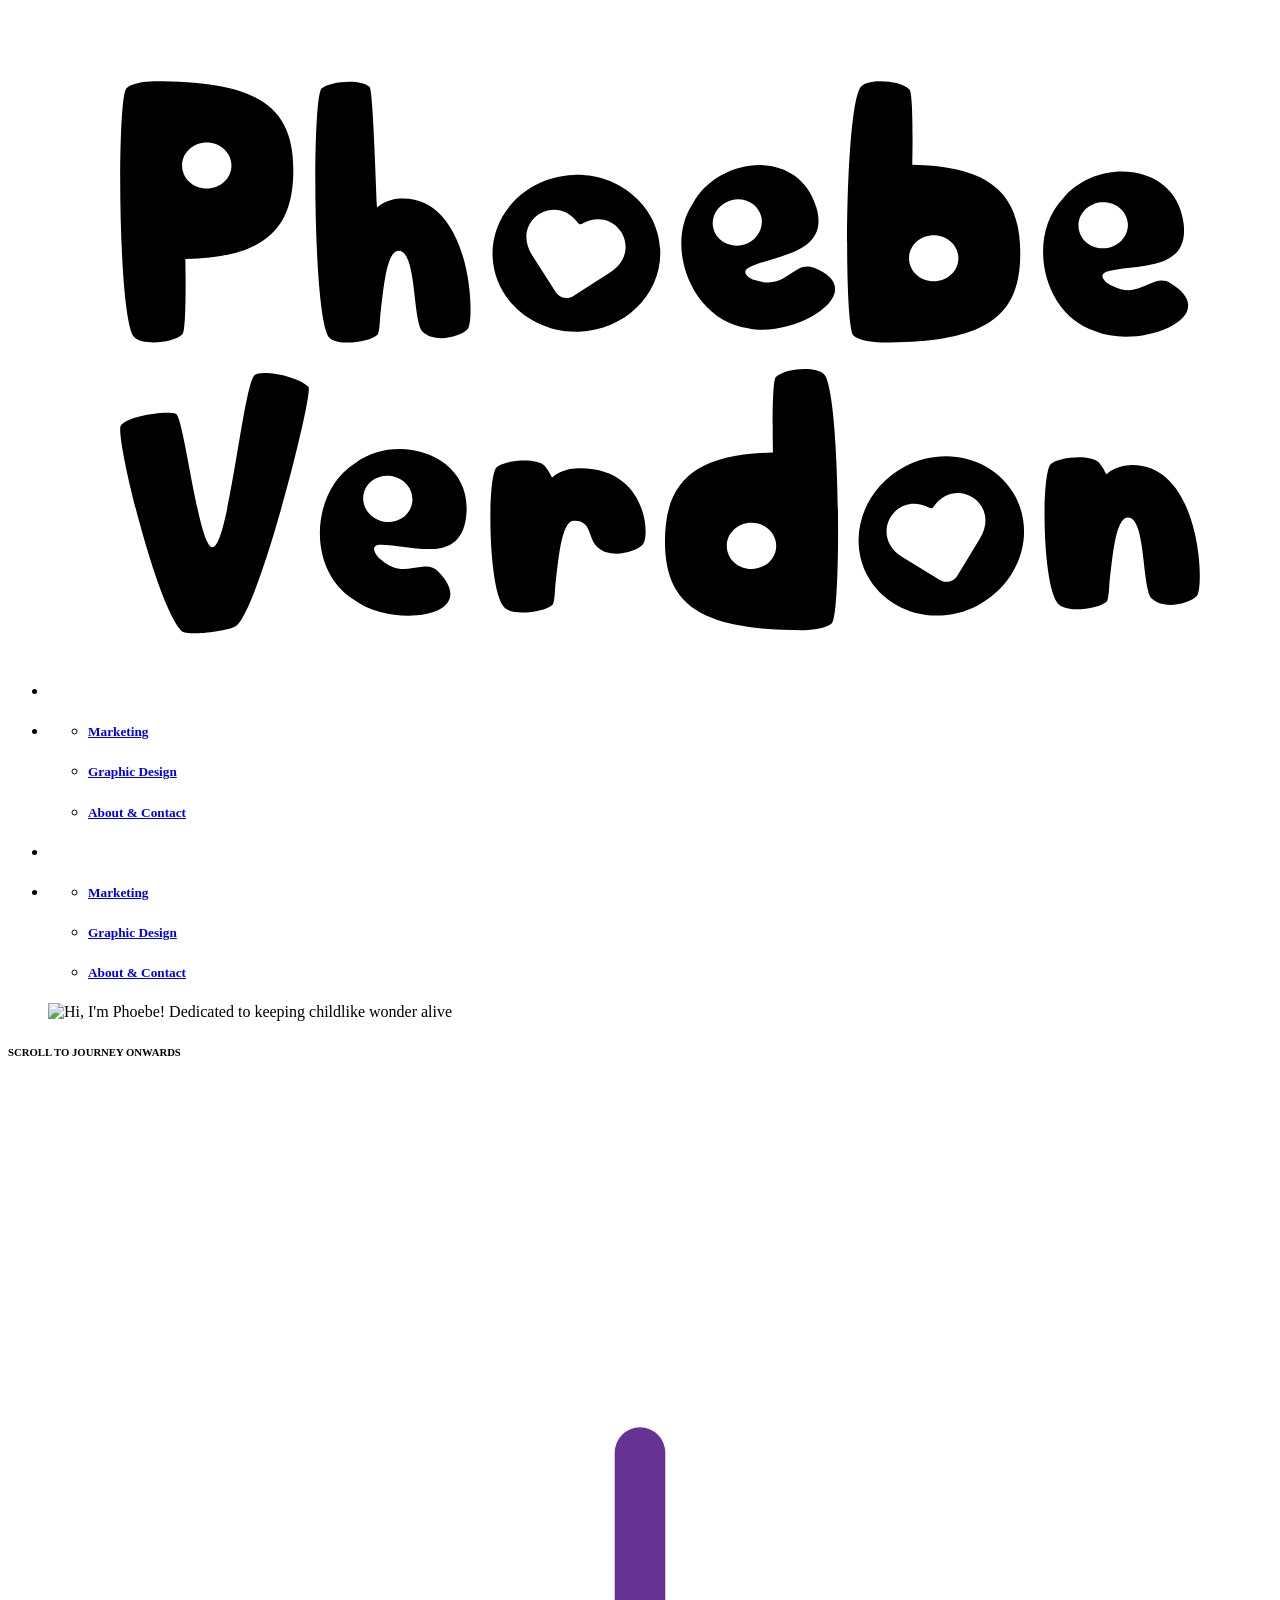
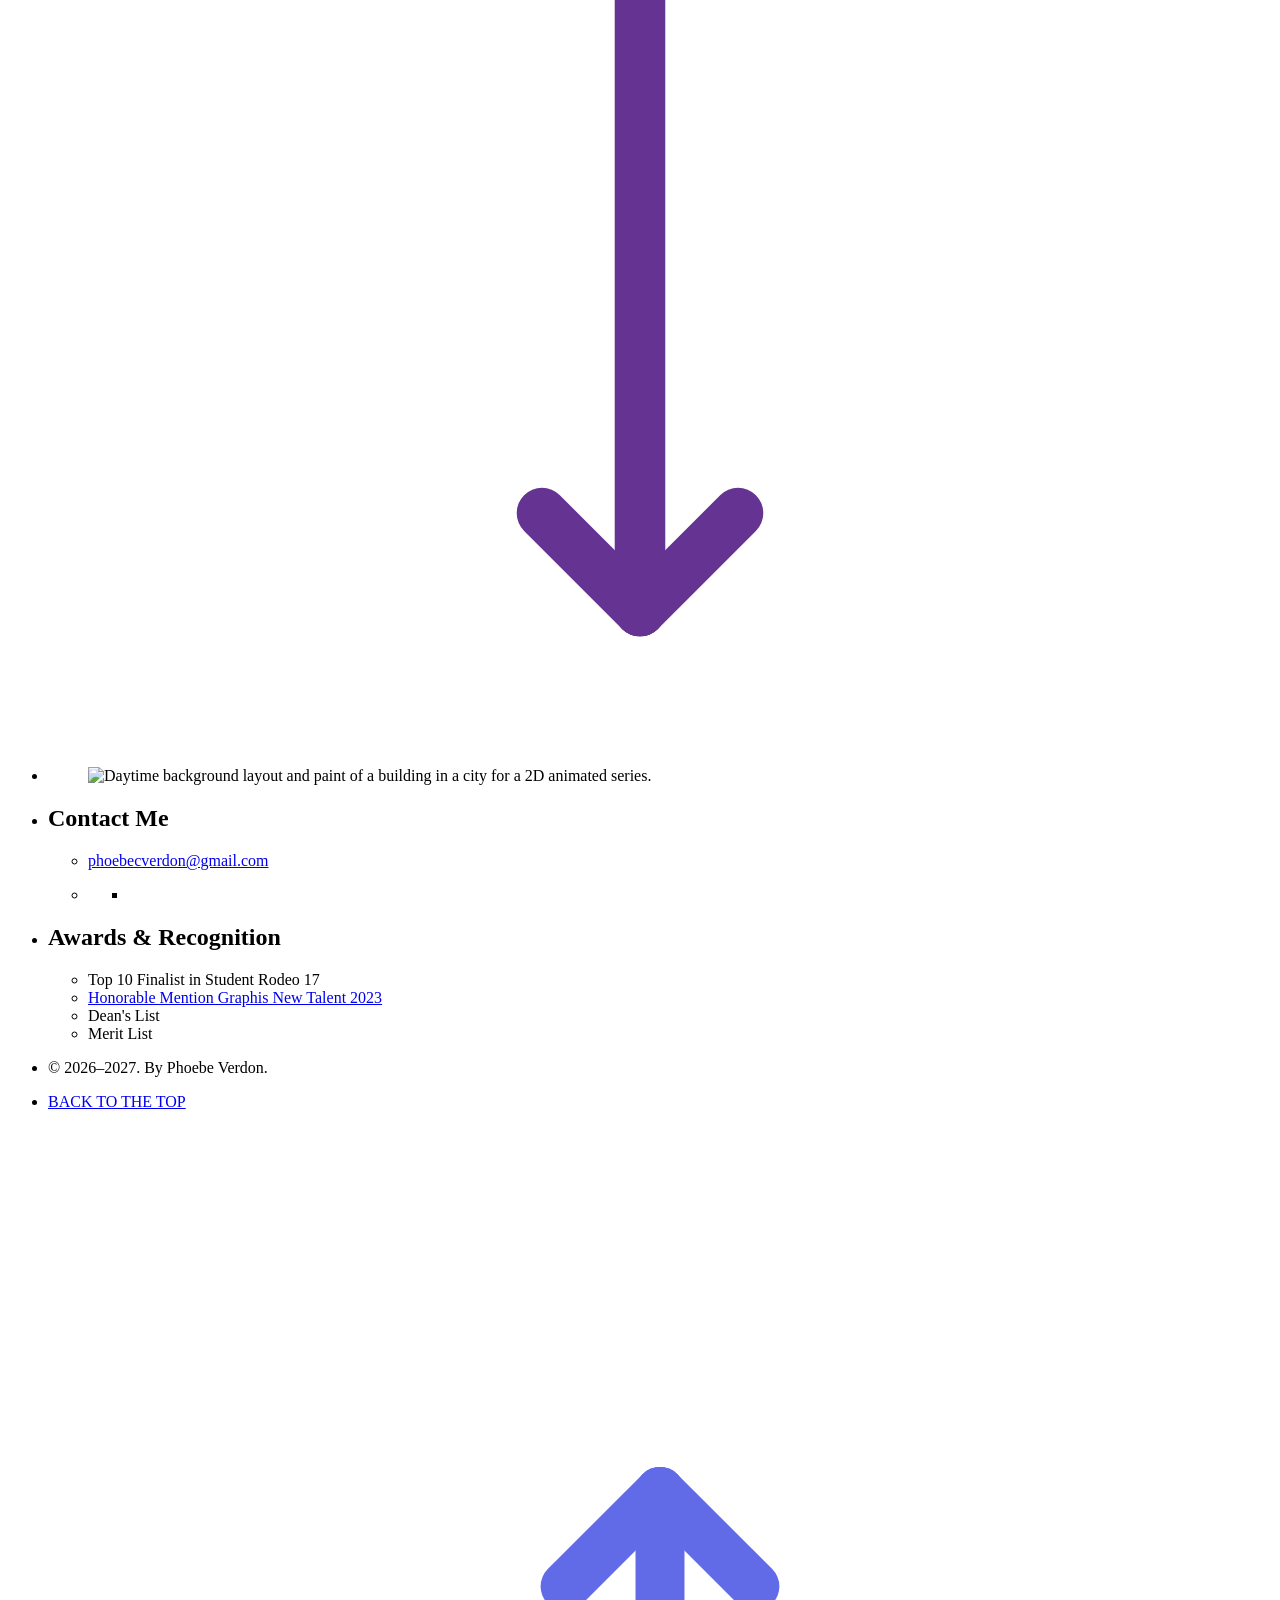
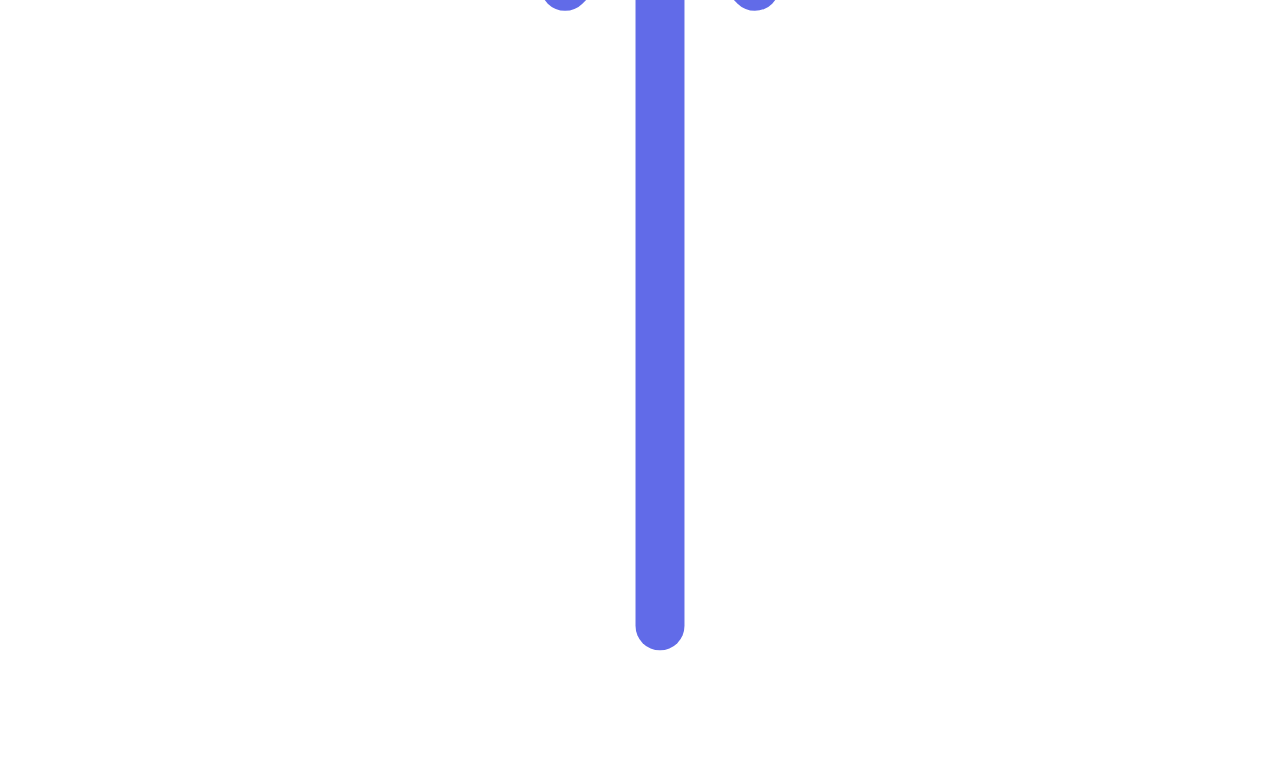
==== commit 35862efb: "Added award, changed copyright, replaced illustration w/ marketing, tweaked about page" ====
--- a/index.html
+++ b/index.html
@@ -8,7 +8,7 @@
       src="https://kit.fontawesome.com/a1e8eccb43.js"
       crossorigin="anonymous"
     ></script>
-    <title>Phoebe V. | Animation Design Portfolio</title>
+    <title>Hi, I'm Phoebe! Let's get started.</title>
     <link
       rel="icon"
       type="image/x-icon"
@@ -51,7 +51,7 @@
           <ul class="menu">
             <li class="menu-item">
               <a class="custom-navigation" href="#portfolio"
-                ><h5>Illustration</h5></a>
+                ><h5>Marketing</h5></a>
             </li>
             <li class="menu-item">
               <a class="custom-navigation" href="graphic-design.html"
@@ -79,7 +79,7 @@
                 <ul class="fsmenu--list">
                   <li class="fsmenu--list-element">
                     <a href="#portfolio">
-                      <h5>Illustration</h5>
+                      <h5>Marketing</h5>
                     </a>
                     <div class="fsmenu--link-img">
                       <div class="fsmenu--img-container">
@@ -174,6 +174,7 @@
       <li class="footer-item-2">
         <h2>Awards &amp; Recognition</h2>
         <ul class="awards-list">
+          <li class="award-item">Top 10 Finalist in Student Rodeo 17</li>
           <li class="award-item">
             <a
               href="https://www.graphis.com/entry/605db871-1107-4a95-abbf-bb474b88d635/"
@@ -187,7 +188,7 @@
       </li>
 
       <li class="footer-item-3">
-        <p>&copy; 2024–2025. By Phoebe Verdon.</p>
+        <p>&copy; 2026–2027. By Phoebe Verdon.</p>
       </li>
 
       <li class="footer-item-4">
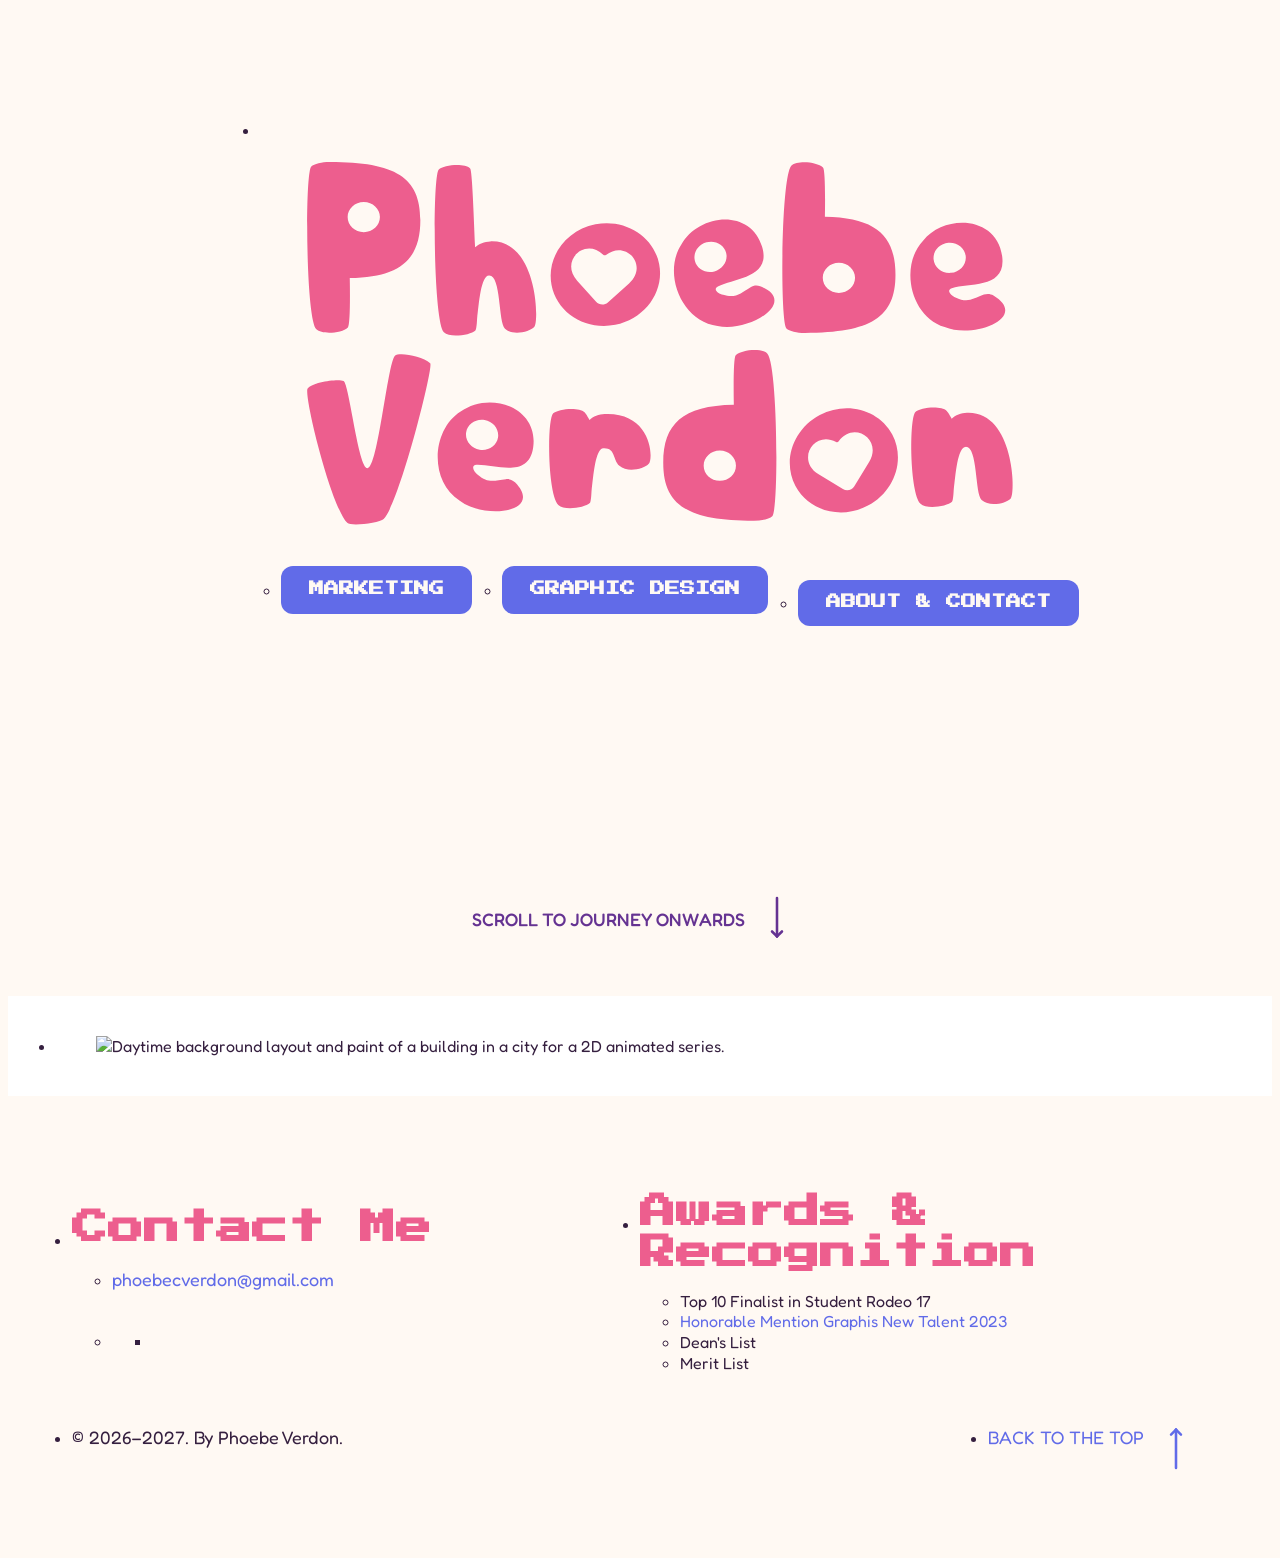
==== commit e563511b: "Replaced about image, changed index hero layout, added buttons, got rid of hamburger, added font, go" ====
--- a/index.html
+++ b/index.html
@@ -24,7 +24,7 @@
       href="https://cdnjs.cloudflare.com/ajax/libs/meyer-reset/2.0/reset.min.css">
     <link rel="stylesheet" href="./styles/style.css">
     <link rel="stylesheet" href="./styles/hero.css">
-    <link rel="stylesheet" href="./styles/hamburger-full-screen-menu.css">
+    <!-- <link rel="stylesheet" href="./styles/hamburger-full-screen-menu.css"> -->
   </head>
 
   <body class="work-page">
@@ -50,23 +50,27 @@
         <li class="menu-wrapper">
           <ul class="menu">
             <li class="menu-item">
-              <a class="custom-navigation" href="#portfolio"
+              <a class="custom-navigation"  type="button" href="#portfolio"
                 ><h5>Marketing</h5></a>
             </li>
             <li class="menu-item">
-              <a class="custom-navigation" href="graphic-design.html"
+              <a class="custom-navigation"  type="button" href="graphic-design.html"
                 ><h5>Graphic Design</h5></a>
             </li>
             <li>
-              <a href="about.html" class="custom-navigation"
-                ><h5>About &amp; Contact</h5></a>
+              <button class="custom-navigation"  type="button" onclick="window.location.href='about.html';"
+                ><h5>About &amp; Contact</h5>
+
+              </button>
+              <!-- <a href="about.html" class="custom-navigation"  type="button"
+                ><h5>About &amp; Contact</h5></a> -->
             </li>
           </ul>
         </li>
 
         <!--NEW HAMBURGER MENU WITH FULLSCREEN MENU-->
 
-        <li class="hamburger">
+        <!-- <li class="hamburger">
           <div class="hamburger--container">
             <div class="hamburger--bars"></div>
           </div>
@@ -94,11 +98,11 @@
                     <a href="about.html">
                       <h5>About &amp; Contact</h5>
                     </a>
-                    <!-- <div class="fsmenu--scrolling-text">
+                    <div class="fsmenu--scrolling-text">
                       <span>About &amp; Contact</span><span>About &amp; Contact</span
                       ><span>About &amp; Contact</span><span>About &amp; Contact</span
                       ><span>About &amp; Contact</span>
-                    </div> -->
+                    </div>
                     <div class="fsmenu--link-img">
                       <div class="fsmenu--img-container">
                       </div>
@@ -108,7 +112,7 @@
               </div>
             </div>
           </div>
-        </li>
+        </li> -->
 
         <!--END OF NEW HAMBURGER MENU WITH FULLSCREEN MENU-->
       </ul>
@@ -116,11 +120,8 @@
 
 
 
-      <div class="hero-headline-wrapper">
-        <figure>
-          <img class="hero-headline-intro" src="assets/branding-images/Hero-Headline.svg" alt="Hi, I'm Phoebe! Dedicated to keeping childlike wonder alive" width="600">
-        </figure>
-      </div>
+      <!-- <div class="hero-headline-wrapper">
+      </div> NOT SURE IF I WANT TO GET RID OF THIS-->
       <section class="hero-message">
         <div>
           <h6>SCROLL TO JOURNEY ONWARDS</h6>
@@ -223,6 +224,6 @@
     ></script>
     <script src="./js/script.js"></script>
 
-    <script src="./js/hamburger-full-screen-menu.js"></script>
+    <!-- <script src="./js/hamburger-full-screen-menu.js"></script> -->
   </body>
 </html>
--- a/styles/style.css
+++ b/styles/style.css
@@ -0,0 +1,1227 @@
+/* 
+
+Add the Google Fonts you want, remove the ones you don't. 
+
+███████  ██████  ███    ██ ████████ ███████ 
+██      ██    ██ ████   ██    ██    ██      
+█████   ██    ██ ██ ██  ██    ██    ███████ 
+██      ██    ██ ██  ██ ██    ██         ██ 
+██       ██████  ██   ████    ██    ███████ 
+
+*/
+
+@import url("https://fonts.googleapis.com/css2?family=Fredoka:wght@300..700&family=Playfair+Display:ital@0;1&display=swap");
+@import url("https://fonts.googleapis.com/css2?family=Playfair+Display:ital,wght@0,400..900;1,400..900&display=swap");
+@import url('https://fonts.googleapis.com/css2?family=Press+Start+2P&display=swap');
+
+/*
+
+Imported stylesheets. Remove the ones you do not want to use.
+
+██ ███    ███ ██████   ██████  ██████  ████████      ██████ ███████ ███████ 
+██ ████  ████ ██   ██ ██    ██ ██   ██    ██        ██      ██      ██      
+██ ██ ████ ██ ██████  ██    ██ ██████     ██        ██      ███████ ███████ 
+██ ██  ██  ██ ██      ██    ██ ██   ██    ██        ██           ██      ██ 
+██ ██      ██ ██       ██████  ██   ██    ██         ██████ ███████ ███████ 
+
+*/
+
+/* @import url("make-something-fly.css"); */
+/* @import url("animated-gradient.css"); */
+@import url("text-stroke.css");
+@import url("stroke-shadow.css");
+@import url("scroll-to-top.css");
+/*
+
+X-Small devices (portrait phones, less than 576px) 
+No media query for `xs` since this is the default in Bootstrap 
+
+███    ███  ██████  ██████  ██ ██      ███████     ███████ ██ ██████  ███████ ████████ 
+████  ████ ██    ██ ██   ██ ██ ██      ██          ██      ██ ██   ██ ██         ██    
+██ ████ ██ ██    ██ ██████  ██ ██      █████       █████   ██ ██████  ███████    ██    
+██  ██  ██ ██    ██ ██   ██ ██ ██      ██          ██      ██ ██   ██      ██    ██    
+██      ██  ██████  ██████  ██ ███████ ███████     ██      ██ ██   ██ ███████    ██    
+                                                                                       
+*/
+
+/* Add Border Box and Smooth Scroll */
+
+html {
+  box-sizing: border-box;
+  scroll-behavior: smooth;
+  /* cursor: url("../assets/temp/up-cursor.png"), auto !important; */
+}
+
+*,
+*:before,
+*:after {
+  box-sizing: inherit;
+}
+
+/* Use variable for to easily change your theme's colour scheme and typography.
+
+██    ██  █████  ██████  ██  █████  ██████  ██      ███████ ███████ 
+██    ██ ██   ██ ██   ██ ██ ██   ██ ██   ██ ██      ██      ██      
+██    ██ ███████ ██████  ██ ███████ ██████  ██      █████   ███████ 
+ ██  ██  ██   ██ ██   ██ ██ ██   ██ ██   ██ ██      ██           ██ 
+  ████   ██   ██ ██   ██ ██ ██   ██ ██████  ███████ ███████ ███████ 
+                                                                    
+*/
+
+/* Design variables refer to CSS variables that store specific design elements, such as colors and typography, which can be utilized throughout a website. Instead of individually modifying each CSS element, designers can quickly make changes by using design variables. Adjust the variables below, create new variables as desired, and delete the variables that you do not want to use. */
+
+:root {
+  --body-typeface: "Fredoka", sans-serif;
+  --heading-typeface: "press start 2p", cursive;
+  --project-title-typeface: "Fredoka", sans-serif;
+  --background-color: #fff9f3;
+  --background-color-about: #fff9f3;
+  --background-color-footer: #fff9f3;
+  --alt-background-color: #ffffff;
+  --background-color-holding-page: #ffa1c2;
+  --h1-color: #653392;
+  --h2-color: #ed5e8e;
+  --h3-color: #653392;
+  --h4-color: #653392;
+  --h5-color: #fff9f3;
+  --h6-color: #653392;
+  --primary-text-color: #351f3f;
+  --holding-page-title-color: #653392;
+  --accent-color: #ffa1c2;
+  --overlay-color: #ffa1c2;
+  --overlay-title-color: #fff9f3;
+  --overlay-description-color: #fff9f3;
+  --hyperlink-color: #616be8;
+  --hyperlink-alternate-color: #653392;
+  --hover-color: #ffa1c2;
+  --visited-color: #653392;
+  --project-sidebar-background-color: transparent;
+  --project-sidebar-text-color: #653392;
+  --heart-color: #ffa1c2;
+  --holding-page-footer-color: #fff9f3;
+  --text-selection-background-color: #ffa1c2;
+}
+
+body {
+  font-family: var(--body-typeface);
+  color: var(--primary-text-color);
+  background: var(--background-color);
+  display: flex;
+  flex-direction: column;
+  min-height: 100vh;
+}
+
+/* The ::selection CSS pseudo-element applies styles to the part of a document that has been highlighted by the user (such as clicking and dragging the mouse across text). */
+
+::selection {
+  background: var(--accent-color);
+}
+
+/* Make all images responsive */
+img,
+svg {
+  max-width: 100%;
+  height: auto;
+  vertical-align: top;
+  /* Removes the gap/space in inline elements for text descenders. */
+  object-fit: contain;
+  /* This is optional. Also try cover or leave out entirely. */
+}
+
+/* Global & Mobile Typography 
+
+████████ ██    ██ ██████   ██████   ██████  ██████   █████  ██████  ██   ██ ██    ██ 
+   ██     ██  ██  ██   ██ ██    ██ ██       ██   ██ ██   ██ ██   ██ ██   ██  ██  ██  
+   ██      ████   ██████  ██    ██ ██   ███ ██████  ███████ ██████  ███████   ████   
+   ██       ██    ██      ██    ██ ██    ██ ██   ██ ██   ██ ██      ██   ██    ██    
+   ██       ██    ██       ██████   ██████  ██   ██ ██   ██ ██      ██   ██    ██    
+                                                                                     
+*/
+
+h1 {
+  font-family: var(--heading-typeface);
+  font-weight: 700;
+  font-size: 3.125rem;
+  margin-bottom: 1rem;
+  line-height: 1;
+  color: var(--h1-color);
+}
+
+h2 {
+  font-family: var(--heading-typeface);
+  font-weight: 900;
+  font-size: 1.75rem;
+  margin-top: 1rem;
+  margin-bottom: 1rem;
+  color: var(--h2-color);
+}
+
+h3 {
+  font-family: "playfair display", serif;
+  font-weight: 500;
+  font-size: 1.563rem;
+  margin-bottom: 1rem;
+  line-height: 1.3;
+  color: var(--h3-color);
+}
+
+h4 {
+  font-size: 1.875rem;
+  margin-bottom: 1rem;
+  color: var(--h4-color);
+  line-height: 1.2;
+  text-align: left;
+}
+
+h5 {
+  font-family: var(--heading-typeface);
+  font-weight: 500;
+  display: inline;
+  font-size: 3.125rem;
+  margin-bottom: 0.5rem;
+  color: var(--h5-color);
+}
+
+h6 {
+  font-family: var(--body-typeface);
+  font-weight: 500;
+  font-size: 1rem;
+  line-height: 1.3;
+  margin-bottom: 1rem;
+  color: var(--h6-color);
+}
+
+p {
+  font-size: 1rem;
+  line-height: 1.3;
+}
+
+em {
+  font-style: italic;
+}
+
+.fineprint {
+  font-size: 0.8rem;
+  color: var(--holding-page-title-color);
+  margin-bottom: 0;
+}
+
+.hero-headline {
+  color: var(--overlay-color);
+}
+
+.overlay-title {
+  text-align: center;
+  font-size: 3.125rem;
+  color: var(--overlay-title-color);
+}
+
+.overlay-description {
+  color: var(--overlay-description-color);
+}
+
+/* Hyperlink Styles */
+
+a:link {
+  color: var(--hyperlink-color);
+  text-decoration: none;
+}
+
+a:visited {
+  color: var(--hyperlink-color);
+}
+
+a:hover {
+  color: var(--hover-color);
+}
+
+a:focus {
+  outline: var(--hyperlink-color);
+}
+
+a:active {
+  color: var(--hyperlink-color);
+  /* Tap on mobile */
+}
+
+a.social-media-logo {
+  color: var(--hyperlink-color);
+}
+
+a.social-media-logo:hover {
+  color: var(--hover-color);
+}
+
+.social-media-logo {
+  font-size: 2rem;
+}
+
+.navigation-arrow {
+  color: var(--accent-color);
+}
+
+.navigation-arrow:link {
+  -webkit-text-stroke-width: 2px;
+  -webkit-text-stroke-color: var(--accent-color);
+  color: var(--accent-color);
+}
+
+.navigation-arrow:active,
+.navigation-arrow:hover {
+  color: var(--hover-color);
+  -webkit-text-stroke-width: 2px;
+  -webkit-text-stroke-color: var(--accent-color);
+}
+
+.colored-link {
+  color: var(--hyperlink-alternate-color);
+}
+
+.custom-navigation {
+  padding: 14px 28px;
+  background: #616be8;
+  border: 0;
+  text-transform: uppercase;
+  border-radius: 12px;
+  transition: transform 200ms cubic-bezier(.34,1.56,.64,1), filter 200ms cubic-bezier(.34,1.56,.64,1), background 200ms cubic-bezier(.34,1.56,.64,1), color 200ms cubic-bezier(.34,1.56,.64,1);
+}
+
+.custom-navigation:hover {
+  transform: translateY(-3px);
+  filter: brightness(1.1);
+  background: #ffa1c2;
+}
+
+.custom-navigation:active {
+  transform: translateY(1px) scale(0.98);
+  transition-duration: 100ms;
+}
+
+@media (prefers-reduced-motion: reduce) {
+  .custom-navigation {
+    transition: none;
+    animation: none;
+  }
+}
+
+.heart {
+  color: var(--heart-color);
+}
+
+.footer-nav-item {
+  line-height: 1.3;
+}
+
+.award-item {
+  line-height: 1.3;
+}
+
+.socials-list {
+  display: flex;
+  flex-direction: row;
+  margin-bottom: 1rem;
+  margin-top: 0.3rem;
+}
+
+.social-item {
+  margin-right: 1rem;
+}
+
+.list-item {
+  line-height: 1.3;
+  list-style-type: disc;
+  margin-left: 1.2rem;
+}
+
+/* .project-description {
+  font-size: 1.225rem;
+  line-height: 1.2;
+  margin-bottom: 1rem;
+} */
+
+.role-description {
+  padding-bottom: 1rem;
+  padding-left: 0.938rem;
+}
+
+/* Hero 
+
+██   ██ ███████ ██████   ██████  
+██   ██ ██      ██   ██ ██    ██ 
+███████ █████   ██████  ██    ██ 
+██   ██ ██      ██   ██ ██    ██ 
+██   ██ ███████ ██   ██  ██████  
+                                 
+*/
+
+.hero-header {
+  padding: 2rem 2rem 1rem;
+  top: 0;
+}
+
+.hero {
+  min-height: 40vh;
+  display: flex;
+  flex-direction: column;
+}
+
+.branding-navigation {
+  display: flex;
+  flex-direction:column;
+  align-items: center;
+  gap: 1rem;
+  /* ALIGNS ITEMS HORIZONTALLY */
+}
+
+/* .header-navigation {
+  display: flex;
+  flex-direction: row;
+  align-items: flex-end;
+  justify-content: flex-start;
+} */
+
+.logo {
+  width: 8rem;
+}
+
+/* .name {
+  display: block;
+  flex-direction: row;
+} */
+
+#eGAuZ4SX0Jl1 {
+  fill: var(--h2-color);
+}
+
+#eGAuZ4SX0Jl1:hover {
+  fill: var(--hover-color);
+}
+
+.hero-headline-wrapper {
+  display: flex;
+  flex-direction: column;
+  flex: 1;
+  align-items: center;
+  justify-content: center;
+  padding: 0 2rem;
+  text-align: left;
+  min-height: 75vh;
+}
+
+.hero-headline-intro {
+  width: 17.188rem;
+  margin-bottom: 2rem;
+}
+
+.hero-message {
+  display: flex;
+  flex-direction: row;
+  align-items: center;
+  justify-content: center;
+  padding: 1rem 2rem 1rem 2rem;
+}
+
+/* .hero-header ul {
+} */
+
+.arrow {
+  width: 3rem;
+}
+
+.menu-wrapper {
+  display: none;
+}
+
+.hero-icon {
+  font-size: 4rem;
+}
+
+.hero-footer {
+  display: flex;
+  justify-content: center;
+  flex-direction: column;
+  text-align: center;
+}
+
+.hero-footer-navigation {
+  display: flex;
+  flex-direction: row;
+  justify-content: space-between;
+  padding: 1rem;
+}
+
+/* Work Page Layout
+
+██     ██  ██████  ██████  ██   ██     ██████   █████   ██████  ███████ 
+██     ██ ██    ██ ██   ██ ██  ██      ██   ██ ██   ██ ██       ██      
+██  █  ██ ██    ██ ██████  █████       ██████  ███████ ██   ███ █████   
+██ ███ ██ ██    ██ ██   ██ ██  ██      ██      ██   ██ ██    ██ ██      
+ ███ ███   ██████  ██   ██ ██   ██     ██      ██   ██  ██████  ███████ 
+
+*/
+
+.work-wrapper {
+  flex: 1;
+  background: white;
+}
+
+/* Padding around work grid and project page */
+.portfolio,
+.project-wrapper {
+  padding: 0.25rem;
+}
+
+/* Defining the work page grid */
+.grid {
+  display: grid;
+  grid-template-columns: repeat(auto-fit, minmax(350px, 1fr));
+  align-items: center;
+  /* Magical, media-query-less responsiveness is achieved using the repeat() function and the auto placement keywords. To achieve wrapping, we can use the auto-fit. If you're using auto-fit, the content will stretch to fill the entire row width.  Specify a minimum width for the columns, using the minmax() function. The 1fr is what tells the browser to distribute the space between the columns so that each column equally gets one fraction of that space.  */
+}
+
+.work-page-grid-item {
+  width: 100%;
+  height: auto;
+  position: relative;
+  /* Required to contain overlay size */
+}
+
+/* Overlay */
+.overlay {
+  position: absolute;
+  top: 0;
+  right: 0;
+  bottom: 0;
+  left: 0;
+  width: 100%;
+  height: 100%;
+  opacity: 0;
+  transition: 0.75s ease;
+  display: flex;
+  justify-content: center;
+  align-items: center;
+  flex-direction: column;
+  padding: 1em;
+  background-color: var(--overlay-color);
+  transition: opacity 0.3s, visibility 0.3s;
+}
+
+.work-page-grid-item:hover .overlay {
+  visibility: visible;
+  opacity: 0.8;
+}
+
+/* 
+
+ █████  ██████   ██████  ██    ██ ████████ 
+██   ██ ██   ██ ██    ██ ██    ██    ██    
+███████ ██████  ██    ██ ██    ██    ██    
+██   ██ ██   ██ ██    ██ ██    ██    ██    
+██   ██ ██████   ██████   ██████     ██    
+                                           
+*/
+
+.about {
+  display: grid;
+  grid-template-columns: 1fr;
+  flex: 1;
+}
+
+.about-image {
+  padding: 2rem;
+}
+
+.about-item-1 {
+  grid-column: 1 / 2;
+  grid-row: 1 / 2;
+}
+
+.about-item-2 {
+  grid-column: 1 / 2;
+  grid-row: 2 / 2;
+  padding-left: 2rem;
+  padding-right: 2rem;
+  padding-bottom: 2rem;
+}
+
+/* Global Footer
+
+███████  ██████   ██████  ████████ ███████ ██████  
+██      ██    ██ ██    ██    ██    ██      ██   ██ 
+█████   ██    ██ ██    ██    ██    █████   ██████  
+██      ██    ██ ██    ██    ██    ██      ██   ██ 
+██       ██████   ██████     ██    ███████ ██   ██ 
+                                                   
+*/
+
+.global-footer {
+  display: grid;
+  grid-template-columns: 1fr;
+  min-height: 25vh;
+  background: var(--background-color-footer);
+  padding: 6rem 2rem 2rem;
+}
+
+.about-footer {
+  display: grid;
+  grid-template-columns: 1fr;
+  min-height: 25vh;
+  background: transparent;
+  padding: 6rem 2rem 2rem;
+}
+
+.footer-item-1 {
+  grid-column: 1 / 2;
+  grid-row: 1 / 2;
+  align-self: center;
+}
+
+.footer-item-2 {
+  grid-column: 1 / 2;
+  grid-row: 2 / 3;
+  align-self: center;
+}
+
+.footer-item-3 {
+  grid-column: 1 / 2;
+  grid-row: 3 / 3;
+}
+
+.footer-item-4 {
+  grid-column: 1 / 2;
+  grid-row: 4 / 5;
+}
+
+.awards-list {
+  margin-bottom: 2rem;
+}
+
+.back-to-top {
+  display: flex;
+  flex-direction: row;
+  align-items: center;
+}
+
+/* Project Page 
+
+██████  ██████   ██████       ██ ███████  ██████ ████████     ██████   █████   ██████  ███████ 
+██   ██ ██   ██ ██    ██      ██ ██      ██         ██        ██   ██ ██   ██ ██       ██      
+██████  ██████  ██    ██      ██ █████   ██         ██        ██████  ███████ ██   ███ █████   
+██      ██   ██ ██    ██ ██   ██ ██      ██         ██        ██      ██   ██ ██    ██ ██      
+██      ██   ██  ██████   █████  ███████  ██████    ██        ██      ██   ██  ██████  ███████ 
+                                                                                               
+*/
+
+.project-wrapper {
+  display: flex;
+  flex-direction: column;
+  justify-content: space-between;
+}
+
+/* Sidebar */
+.project-aside {
+  width: 100%;
+  padding-top: 3rem;
+  padding-left: 1rem;
+  padding-right: 1rem;
+  display: flex;
+  flex-direction: column;
+  background: var(--project-sidebar-background-color);
+}
+
+.project-navigation {
+  display: flex;
+  flex-direction: row;
+  flex: 1;
+  align-items: flex-end;
+  justify-content: space-between;
+}
+
+.project-image-container {
+  display: flex;
+  align-items: center;
+  justify-content: center;
+  flex-direction: column;
+}
+
+.project-image {
+  width: 100%;
+  /* min-height should be deleted if you want to remove space between project images on project pages */
+  display: flex;
+  align-items: center;
+  justify-content: center;
+  margin-bottom: 1rem;
+}
+
+.project-image-2 {
+  width: 100%;
+  display: flex;
+  align-items: center;
+  justify-content: center;
+}
+
+.text-section {
+  width: 100%;
+}
+
+.project-text {
+  width: 100%;
+  font-size: 3.25rem;
+  padding: 3rem;
+}
+
+.project-info {
+  margin-bottom: 2.813rem;
+}
+
+/* Main Project Image Area */
+
+.project-details {
+  width: 100%;
+  padding: 1rem;
+  background-color: white;
+}
+
+.navigation {
+  display: inline-block;
+  list-style-type: none;
+}
+
+/* 
+
+██   ██  ██████  ██      ██████  ██ ███    ██  ██████  
+██   ██ ██    ██ ██      ██   ██ ██ ████   ██ ██       
+███████ ██    ██ ██      ██   ██ ██ ██ ██  ██ ██   ███ 
+██   ██ ██    ██ ██      ██   ██ ██ ██  ██ ██ ██    ██ 
+██   ██  ██████  ███████ ██████  ██ ██   ████  ██████  
+                                                       
+*/
+
+.holding-page-wrapper {
+  display: grid;
+  grid-template-columns: 1fr;
+  grid-template-rows: 1fr auto;
+  place-items: center;
+  text-align: center;
+  width: 100%;
+  min-height: 100vh;
+  /* Delete the following if you do not want a grainy gradient background on the holding page */
+  background: linear-gradient(
+      0deg,
+      var(--background-color),
+      var(--background-color-holding-page)
+    ),
+    url(/assets/temp/noise.svg);
+  /* For more on grainy gradients see https://grainy-gradients.vercel.app/ */
+}
+
+.holding-page-animation {
+  margin-bottom: 1rem;
+}
+
+.holding-page-title {
+  font-size: 1.5rem;
+  color: var(--holding-page-title-color);
+}
+
+.holding-page-footer {
+  display: grid;
+  place-items: center;
+  min-height: 10vh;
+  width: 100%;
+}
+
+.holding-page-copyright {
+  font-size: 0.8rem;
+  color: var(--holding-page-title-color);
+  margin-bottom: 0;
+}
+
+/*
+███████╗████████╗██╗   ██╗██╗     ███████╗     ██████╗ ██╗   ██╗██╗██████╗ ███████╗
+██╔════╝╚══██╔══╝╚██╗ ██╔╝██║     ██╔════╝    ██╔════╝ ██║   ██║██║██╔══██╗██╔════╝
+███████╗   ██║    ╚████╔╝ ██║     █████╗      ██║  ███╗██║   ██║██║██║  ██║█████╗  
+╚════██║   ██║     ╚██╔╝  ██║     ██╔══╝      ██║   ██║██║   ██║██║██║  ██║██╔══╝  
+███████║   ██║      ██║   ███████╗███████╗    ╚██████╔╝╚██████╔╝██║██████╔╝███████╗
+╚══════╝   ╚═╝      ╚═╝   ╚══════╝╚══════╝     ╚═════╝  ╚═════╝ ╚═╝╚═════╝ ╚══════╝
+ */
+
+.style-guide-page-wrapper {
+  padding: 3rem;
+}
+
+/*
+███████ ██████  ██████   ██████  ██████  
+██      ██   ██ ██   ██ ██    ██ ██   ██ 
+█████   ██████  ██████  ██    ██ ██████  
+██      ██   ██ ██   ██ ██    ██ ██   ██ 
+███████ ██   ██ ██   ██  ██████  ██   ██ 
+*/
+
+/* .error-page {
+  display: grid;
+  place-items: center;
+} */
+
+.error-page-inner-container {
+  display: flex;
+  flex-direction: column;
+  align-items: center;
+  min-height: 100vh;
+  /* justify-content: space-between; */
+  gap: 1.5rem;
+  margin: 2.5rem;
+  text-align: center;
+}
+
+.error-page-title {
+  color: var(--hyperlink-alternate-color);
+}
+
+.error-page-illustration {
+  width: 50%;
+  text-align: center;
+}
+
+/*
+
+██████  ██       █████  ██    ██ 
+██   ██ ██      ██   ██  ██  ██  
+██████  ██      ███████   ████   
+██      ██      ██   ██    ██    
+██      ███████ ██   ██    ██    
+*/
+
+/* .play-page {
+  display: grid;
+  place-items: center;
+} */
+
+/* .play-page-wrapper {
+} */
+
+.play-page-inner-container {
+  text-align: center;
+}
+
+.play-page-title {
+  color: var(--accent-color);
+}
+
+/*
+███████ ██   ██ ██████  ███████ ██████  ██ ███    ███ ███████ ███    ██ ████████ ███████ 
+██       ██ ██  ██   ██ ██      ██   ██ ██ ████  ████ ██      ████   ██    ██    ██      
+█████     ███   ██████  █████   ██████  ██ ██ ████ ██ █████   ██ ██  ██    ██    ███████ 
+██       ██ ██  ██      ██      ██   ██ ██ ██  ██  ██ ██      ██  ██ ██    ██         ██ 
+███████ ██   ██ ██      ███████ ██   ██ ██ ██      ██ ███████ ██   ████    ██    ███████ 
+*/
+
+.experiments-page {
+  display: grid;
+  place-items: center;
+}
+
+.experiments-page-inner-container {
+  text-align: center;
+  min-height: 100vh;
+  padding: 2rem;
+  display: flex;
+  flex-direction: column;
+  width: 100%;
+}
+
+.experiments-page-title {
+  color: var(--accent-color);
+  font-size: 2rem;
+}
+
+.experiment-1-wrapper {
+  display: flex;
+  flex-direction: row;
+  margin-bottom: 1rem;
+  flex: 1;
+}
+
+.experiment-2-wrapper {
+  display: flex;
+  flex-direction: row;
+  margin-bottom: 1rem;
+  flex: 1;
+  align-items: center;
+  justify-content: center;
+}
+
+.sub-navigation {
+  display: flex;
+  flex-direction: row;
+  justify-content: space-evenly;
+  padding: 1rem;
+  text-align: center;
+}
+
+/* .sub-navigation-item {
+} */
+
+a.sub-navigation-link {
+  border: 1px solid var(--accent-color);
+  color: var(--accent-color);
+  padding: 1rem;
+}
+
+a.sub-navigation-link:hover {
+  color: var(--accent-color);
+  padding: 1rem;
+}
+
+/* Let's size the boxes */
+
+.experiment-box {
+  width: 50%;
+  padding: 2rem;
+  display: grid;
+  place-items: center;
+}
+
+.image {
+  width: 40%;
+}
+
+/* Let's hide box 2 */
+
+.experiment-image-2 {
+  display: none;
+}
+
+.experiment-image-single {
+  width: 20rem;
+  padding: 2rem;
+  display: grid;
+  place-items: center;
+}
+
+/* @-webkit-keyframes rotation {
+  from {
+    transform: rotate(0deg);
+  }
+
+  to {
+    transform: rotate(359deg);
+  }
+} */
+
+/*
+
+███    ███ ███████ ██████  ██  █████       ██████  ██    ██ ███████ ██████  ██ ███████ ███████ 
+████  ████ ██      ██   ██ ██ ██   ██     ██    ██ ██    ██ ██      ██   ██ ██ ██      ██      
+██ ████ ██ █████   ██   ██ ██ ███████     ██    ██ ██    ██ █████   ██████  ██ █████   ███████ 
+██  ██  ██ ██      ██   ██ ██ ██   ██     ██ ▄▄ ██ ██    ██ ██      ██   ██ ██ ██           ██ 
+██      ██ ███████ ██████  ██ ██   ██      ██████   ██████  ███████ ██   ██ ██ ███████ ███████ 
+
+*/
+
+/* Medium devices (tablets, 768px and up) */
+
+@media (min-width: 768px) {
+  h1 {
+    font-family: var(--heading-typeface);
+    font-size: 4rem;
+    font-weight: 700;
+    margin-bottom: 1rem;
+    line-height: 1;
+  }
+
+  h2 {
+    font-family: var(--heading-typeface);
+    font-size: 2.25rem;
+    font-weight: 900;
+    margin-top: 1rem;
+    margin-bottom: 1rem;
+    line-height: 1.15;
+  }
+
+  h3 {
+    font-family: var(--heading-typeface);
+    font-weight: 500;
+    font-size: 1.563rem;
+    margin-bottom: 1rem;
+    line-height: 1.3;
+  }
+
+  h4 {
+    font-family: var(--body-typeface);
+    font-size: 1.875rem;
+    margin-bottom: 1rem;
+    line-height: 1.2;
+  }
+
+  h5 {
+    font-family: var(--heading-typeface);
+    font-weight: 900;
+    font-size: 0.9375rem;
+    margin-bottom: 0.5rem;
+    display: inline;
+  }
+
+  /* h5:hover {
+    color: (var(--overlay-color));
+  } */
+
+  h6 {
+    font-family: var(--body-typeface);
+    font-weight: 500;
+    font-size: 1.125rem;
+    line-height: 1.3;
+    margin-bottom: 1rem;
+  }
+
+  p {
+    font-size: 1.125rem;
+    line-height: 1.4;
+  }
+
+  .p-break {
+    margin-bottom: 1rem;
+  }
+
+  .list a {
+    font-size: 2rem;
+  }
+
+  .hero-message {
+    padding: 8rem 3rem 3rem;
+  }
+
+  .hero-headline-intro {
+    width: 25rem;
+    margin-bottom: 2rem;
+  }
+
+  .grid {
+    grid-template-columns: repeat(auto-fit, minmax(768px, 1fr));
+    align-items: center;
+  }
+}
+
+/* Large devices (desktops, 992px and up) */
+
+@media (min-width: 992px) {
+  /* .hamburger {
+    display: none;
+  } */
+
+  .menu-words {
+    display: flex;
+    flex-direction: row;
+    justify-content: space-between;
+  }
+
+  .menu-item {
+    padding-right: 1.875rem;
+  }
+
+  .menu-wrapper {
+    display: flex;
+  }
+
+  .menu {
+    display: flex;
+    flex-direction: row;
+  }
+
+  .social-media-logo {
+    font-size: 2.3rem;
+  }
+
+  .logo {
+    width: 50rem;
+  }
+
+  .hero {
+    min-height: 20vh;
+  }
+
+  .hero-header {
+    padding: 6rem 9rem 6rem;
+  }
+
+  .hero-headline-wrapper {
+    flex-direction: row;
+    padding: 1rem 3rem;
+    line-height: 3rem;
+    display: flex;
+    flex: 1;
+    align-items: center;
+    justify-content: center;
+    text-align: left;
+    min-height: 100vh;
+  }
+
+  .hero-headline-intro {
+    width: 90rem;
+    padding-right: 10rem;
+  }
+
+  .name {
+    display: block;
+  }
+
+  .about {
+    padding-right: 4rem;
+    padding-left: 4rem;
+    padding-top: 4rem;
+    grid-template-columns: 1fr 1fr;
+  }
+
+  .global-footer {
+    min-height: 10vh;
+    padding: 4rem;
+    grid-template-columns: 1fr 1fr;
+  }
+
+  .about-item-1 {
+    grid-column: 1 / 2;
+    grid-row: 1 / 2;
+  }
+
+  .footer-item-1 {
+    grid-column: 1 / 2;
+    grid-row: 1 / 2;
+  }
+
+  .about-item-2 {
+    grid-row: 1 / 2;
+    grid-column: 2 / 3;
+  }
+
+  .footer-item-2 {
+    grid-row: 1 / 2;
+    grid-column: 2 / 2;
+    justify-self: end;
+  }
+
+  .about-item-3 {
+    grid-row: 1 / 2;
+    grid-column: 3 / 4;
+  }
+
+  .footer-item-3 {
+    grid-row: 2 / 3;
+    grid-column: 1 / 2;
+    align-self: center;
+  }
+
+  .about-item-4 {
+    grid-row: 2 / 3;
+    grid-column: 2 / 3;
+    align-self: end;
+  }
+
+  .footer-item-4 {
+    grid-row: 2 / 3;
+    grid-column: 2 / 2;
+    justify-self: end;
+  }
+
+  .back-to-top {
+    align-items: center;
+  }
+
+  /* Padding around work grid and project page */
+  .portfolio,
+  .project-wrapper {
+    padding: 0.5rem;
+  }
+
+  /* Project Page Flex Direction on Large Devices */
+  .project-wrapper {
+    flex-direction: column;
+  }
+
+  /* Sidebar on Large Devices */
+  .project-aside {
+    width: 100%;
+    padding-top: 3rem;
+    padding-bottom: 1rem;
+    padding-left: 3rem;
+    padding-right: 3rem;
+    /* height: 65vh;
+    position: -webkit-sticky;
+    position: sticky;
+    top: 5vh;
+    padding-right: 2rem; */
+  }
+
+  /* Main Project Image Area on Large Devices */
+  .project-details {
+    width: 100%;
+  }
+
+  .project-image-container {
+    flex-direction: row;
+  }
+
+  .project-navigation {
+    justify-content: flex-start;
+  }
+
+  .arrow {
+    width: 4rem;
+  }
+
+  .error-page-inner-container {
+    min-height: 100vh;
+    padding: 5rem 20rem;
+  }
+
+  .grid {
+    grid-template-columns: repeat(auto-fit, minmax(992px, 1fr));
+    align-items: center;
+  }
+}
+
+/* Slightly larger devices (desktops, 1024px and up) */
+@media (min-width: 1024px) {
+  .hero-headline-intro {
+    width: 30rem;
+    padding-right: 6rem;
+    margin-bottom: 2rem;
+  }
+
+  .hero-headline-wrapper {
+    flex-direction: column;
+    flex: 1;
+    align-items: center;
+    justify-content: center;
+    padding: 1rem 2rem;
+    text-align: left;
+    display: flex;
+    text-align: left;
+    min-height: 73vh;
+  }
+}
+/* Only add styles below to make very minor adjustments for extra or extra-extra large devices */
+
+/* X-Large devices (large desktops, 1200px and up)*/
+
+@media (min-width: 1200px) {
+  .hero-headline-wrapper {
+    flex-direction: row;
+    flex: 1;
+    align-items: center;
+    justify-content: center;
+    padding: 1rem 2rem;
+    text-align: left;
+    display: flex;
+    text-align: left;
+  }
+
+  .grid {
+    grid-template-columns: repeat(auto-fit, minmax(1200px, 1fr));
+    align-items: center;
+  }
+}
+
+/* XX-Large devices (larger desktops, 1400px and up) */
+
+@media (min-width: 1400px) {
+}
